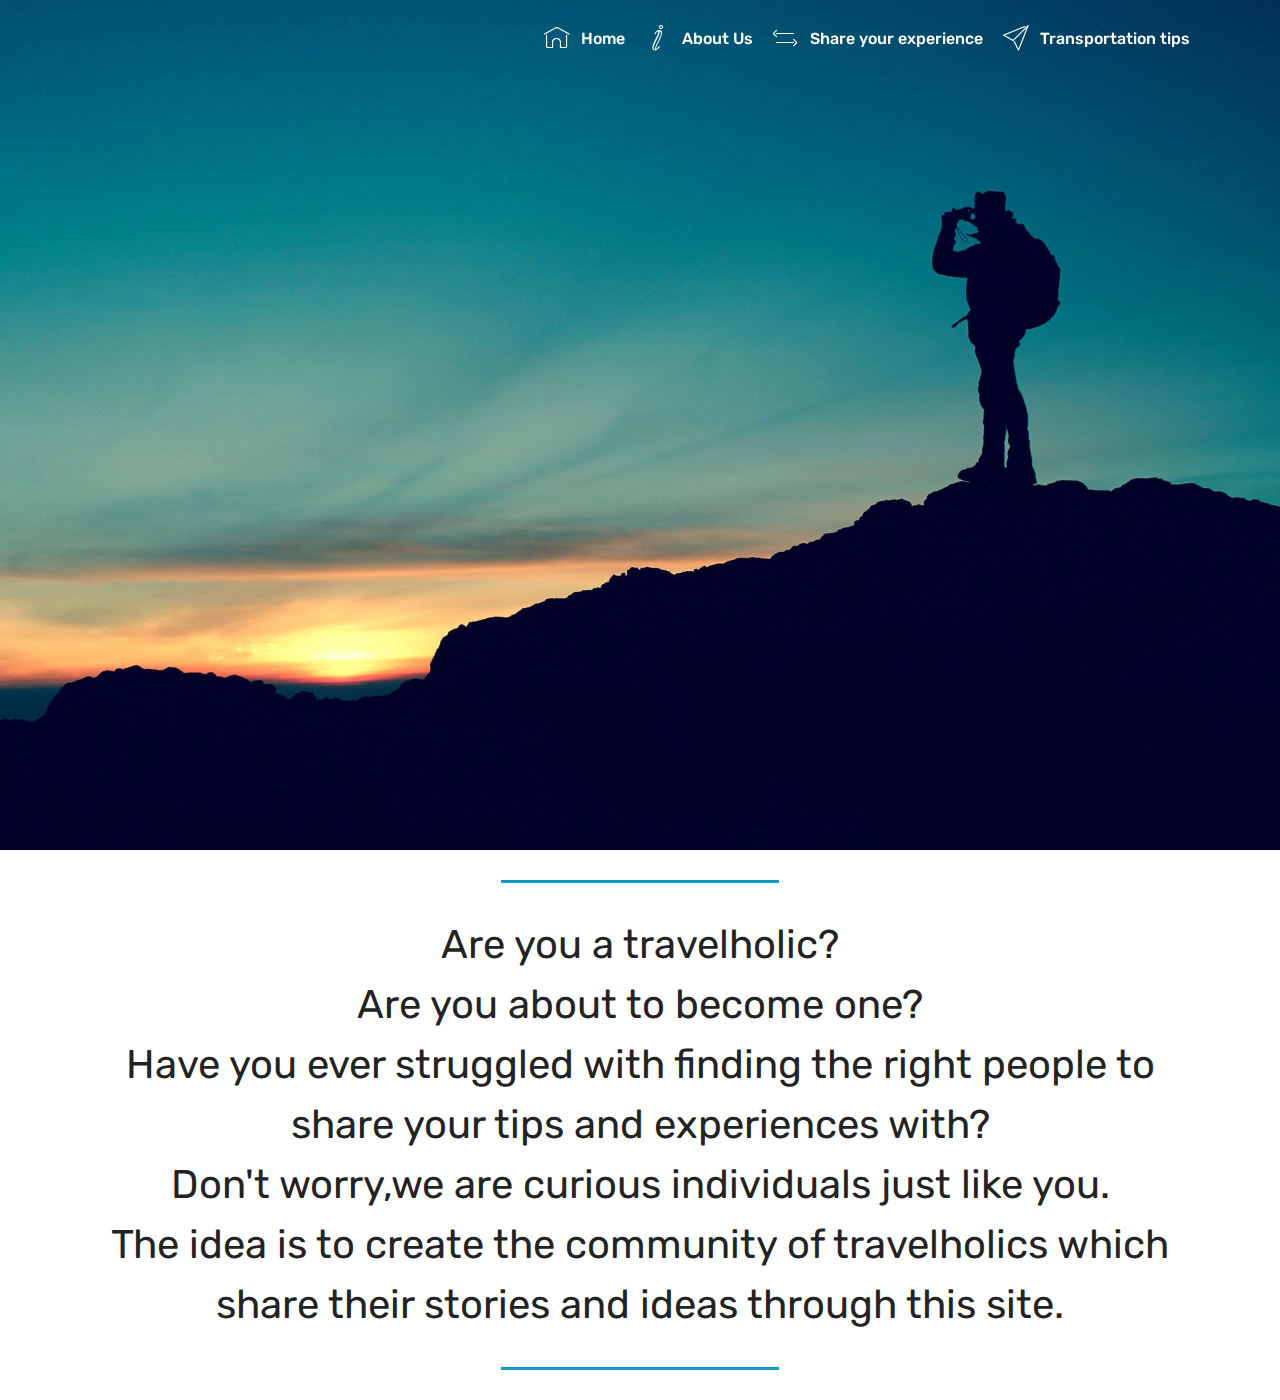
==== aboutus.html @ 63db56a8 "create github pages" ====
<!DOCTYPE html>
<html >
<head>
  <!-- Site made with Mobirise Website Builder v4.8.1, https://mobirise.com -->
  <meta charset="UTF-8">
  <meta http-equiv="X-UA-Compatible" content="IE=edge">
  <meta name="generator" content="Mobirise v4.8.1, mobirise.com">
  <meta name="viewport" content="width=device-width, initial-scale=1, minimum-scale=1">
  <link rel="shortcut icon" href="assets/images/logo2.png" type="image/x-icon">
  <meta name="description" content="About us.">
  <title>aboutus</title>
  <link rel="stylesheet" href="assets/web/assets/mobirise-icons/mobirise-icons.css">
  <link rel="stylesheet" href="assets/tether/tether.min.css">
  <link rel="stylesheet" href="assets/bootstrap/css/bootstrap.min.css">
  <link rel="stylesheet" href="assets/bootstrap/css/bootstrap-grid.min.css">
  <link rel="stylesheet" href="assets/bootstrap/css/bootstrap-reboot.min.css">
  <link rel="stylesheet" href="assets/dropdown/css/style.css">
  <link rel="stylesheet" href="assets/theme/css/style.css">
  <link rel="stylesheet" href="assets/mobirise/css/mbr-additional.css" type="text/css">
  
  
  
</head>
<body>
  <section class="menu cid-r2fe3nnBx7" once="menu" id="menu1-i">

    

    <nav class="navbar navbar-expand beta-menu navbar-dropdown align-items-center navbar-fixed-top navbar-toggleable-sm bg-color transparent">
        <button class="navbar-toggler navbar-toggler-right" type="button" data-toggle="collapse" data-target="#navbarSupportedContent" aria-controls="navbarSupportedContent" aria-expanded="false" aria-label="Toggle navigation">
            <div class="hamburger">
                <span></span>
                <span></span>
                <span></span>
                <span></span>
            </div>
        </button>
        <div class="menu-logo">
            <div class="navbar-brand">
                
                
            </div>
        </div>
        <div class="collapse navbar-collapse" id="navbarSupportedContent">
            <ul class="navbar-nav nav-dropdown nav-right navbar-nav-top-padding" data-app-modern-menu="true"><li class="nav-item">
                    <a class="nav-link link text-white display-4" href="index.html"><span class="mbri-home mbr-iconfont mbr-iconfont-btn"></span>Home</a>
                </li>
                <li class="nav-item">
                    <a class="nav-link link text-white display-4" href="aboutus.html"><span class="mbri-italic mbr-iconfont mbr-iconfont-btn"></span>
                        
                        About Us
                    </a>
                </li><li class="nav-item"><a class="nav-link link text-white display-4" href="shareyourexperience.html"><span class="mbri-left-right mbr-iconfont mbr-iconfont-btn"></span>Share your experience</a></li><li class="nav-item"><a class="nav-link link text-white display-4" href="transportation.html"><span class="mbri-paper-plane mbr-iconfont mbr-iconfont-btn"></span>Transportation tips</a></li></ul>
            
        </div>
    </nav>
</section>

<section class="engine"><a href="https://mobiri.se/e">make your own site for free</a></section><section class="cid-r2fdAncE7i" id="image2-g">

    

    <figure class="mbr-figure">
        <div class="image-block" style="width: 100%;">
            <img src="assets/images/mbr-2-1920x1280.jpg" alt="Mobirise" title="">
            
        </div>
    </figure>
</section>

<section class="mbr-section article content9 cid-r2fiTxv3PZ" id="content9-j">
    
     

    <div class="container">
        <div class="inner-container" style="width: 100%;">
            <hr class="line" style="width: 25%;">
            <div class="section-text align-center mbr-fonts-style display-5">Are you a travelholic? 
<div>Are you about to become one?
</div><div>Have you ever struggled with finding the right people to share your tips and experiences with?
</div><div>Don't worry,we are curious individuals just like you.
</div><div>The idea is to create the community of travelholics which share their stories and ideas through this site.</div></div>
            <hr class="line" style="width: 25%;">
        </div>
        </div>
</section>


  <script src="assets/web/assets/jquery/jquery.min.js"></script>
  <script src="assets/popper/popper.min.js"></script>
  <script src="assets/tether/tether.min.js"></script>
  <script src="assets/bootstrap/js/bootstrap.min.js"></script>
  <script src="assets/smoothscroll/smooth-scroll.js"></script>
  <script src="assets/dropdown/js/script.min.js"></script>
  <script src="assets/touchswipe/jquery.touch-swipe.min.js"></script>
  <script src="assets/theme/js/script.js"></script>
  
  
</body>
</html>
---- assets/web/assets/mobirise-icons/mobirise-icons.css ----
@font-face {
  font-family: 'MobiriseIcons';
  src:  url('mobirise-icons.eot?spat4u');
  src:  url('mobirise-icons.eot?spat4u#iefix') format('embedded-opentype'),
    url('mobirise-icons.ttf?spat4u') format('truetype'),
    url('mobirise-icons.woff?spat4u') format('woff'),
    url('mobirise-icons.svg?spat4u#MobiriseIcons') format('svg');
  font-weight: normal;
  font-style: normal;
}

[class^="mbri-"], [class*=" mbri-"] {
  /* use !important to prevent issues with browser extensions that change fonts */
  font-family: MobiriseIcons !important;
  speak: none;
  font-style: normal;
  font-weight: normal;
  font-variant: normal;
  text-transform: none;
  line-height: 1;

  /* Better Font Rendering =========== */
  -webkit-font-smoothing: antialiased;
  -moz-osx-font-smoothing: grayscale;
}

.mbri-add-submenu:before {
  content: "\e900";
}
.mbri-alert:before {
  content: "\e901";
}
.mbri-align-center:before {
  content: "\e902";
}
.mbri-align-justify:before {
  content: "\e903";
}
.mbri-align-left:before {
  content: "\e904";
}
.mbri-align-right:before {
  content: "\e905";
}
.mbri-android:before {
  content: "\e906";
}
.mbri-apple:before {
  content: "\e907";
}
.mbri-arrow-down:before {
  content: "\e908";
}
.mbri-arrow-next:before {
  content: "\e909";
}
.mbri-arrow-prev:before {
  content: "\e90a";
}
.mbri-arrow-up:before {
  content: "\e90b";
}
.mbri-bold:before {
  content: "\e90c";
}
.mbri-bookmark:before {
  content: "\e90d";
}
.mbri-bootstrap:before {
  content: "\e90e";
}
.mbri-briefcase:before {
  content: "\e90f";
}
.mbri-browse:before {
  content: "\e910";
}
.mbri-bulleted-list:before {
  content: "\e911";
}
.mbri-calendar:before {
  content: "\e912";
}
.mbri-camera:before {
  content: "\e913";
}
.mbri-cart-add:before {
  content: "\e914";
}
.mbri-cart-full:before {
  content: "\e915";
}
.mbri-cash:before {
  content: "\e916";
}
.mbri-change-style:before {
  content: "\e917";
}
.mbri-chat:before {
  content: "\e918";
}
.mbri-clock:before {
  content: "\e919";
}
.mbri-close:before {
  content: "\e91a";
}
.mbri-cloud:before {
  content: "\e91b";
}
.mbri-code:before {
  content: "\e91c";
}
.mbri-contact-form:before {
  content: "\e91d";
}
.mbri-credit-card:before {
  content: "\e91e";
}
.mbri-cursor-click:before {
  content: "\e91f";
}
.mbri-cust-feedback:before {
  content: "\e920";
}
.mbri-database:before {
  content: "\e921";
}
.mbri-delivery:before {
  content: "\e922";
}
.mbri-desktop:before {
  content: "\e923";
}
.mbri-devices:before {
  content: "\e924";
}
.mbri-down:before {
  content: "\e925";
}
.mbri-download:before {
  content: "\e989";
}
.mbri-drag-n-drop:before {
  content: "\e927";
}
.mbri-drag-n-drop2:before {
  content: "\e928";
}
.mbri-edit:before {
  content: "\e929";
}
.mbri-edit2:before {
  content: "\e92a";
}
.mbri-error:before {
  content: "\e92b";
}
.mbri-extension:before {
  content: "\e92c";
}
.mbri-features:before {
  content: "\e92d";
}
.mbri-file:before {
  content: "\e92e";
}
.mbri-flag:before {
  content: "\e92f";
}
.mbri-folder:before {
  content: "\e930";
}
.mbri-gift:before {
  content: "\e931";
}
.mbri-github:before {
  content: "\e932";
}
.mbri-globe:before {
  content: "\e933";
}
.mbri-globe-2:before {
  content: "\e934";
}
.mbri-growing-chart:before {
  content: "\e935";
}
.mbri-hearth:before {
  content: "\e936";
}
.mbri-help:before {
  content: "\e937";
}
.mbri-home:before {
  content: "\e938";
}
.mbri-hot-cup:before {
  content: "\e939";
}
.mbri-idea:before {
  content: "\e93a";
}
.mbri-image-gallery:before {
  content: "\e93b";
}
.mbri-image-slider:before {
  content: "\e93c";
}
.mbri-info:before {
  content: "\e93d";
}
.mbri-italic:before {
  content: "\e93e";
}
.mbri-key:before {
  content: "\e93f";
}
.mbri-laptop:before {
  content: "\e940";
}
.mbri-layers:before {
  content: "\e941";
}
.mbri-left-right:before {
  content: "\e942";
}
.mbri-left:before {
  content: "\e943";
}
.mbri-letter:before {
  content: "\e944";
}
.mbri-like:before {
  content: "\e945";
}
.mbri-link:before {
  content: "\e946";
}
.mbri-lock:before {
  content: "\e947";
}
.mbri-login:before {
  content: "\e948";
}
.mbri-logout:before {
  content: "\e949";
}
.mbri-magic-stick:before {
  content: "\e94a";
}
.mbri-map-pin:before {
  content: "\e94b";
}
.mbri-menu:before {
  content: "\e94c";
}
.mbri-mobile:before {
  content: "\e94d";
}
.mbri-mobile2:before {
  content: "\e94e";
}
.mbri-mobirise:before {
  content: "\e94f";
}
.mbri-more-horizontal:before {
  content: "\e950";
}
.mbri-more-vertical:before {
  content: "\e951";
}
.mbri-music:before {
  content: "\e952";
}
.mbri-new-file:before {
  content: "\e953";
}
.mbri-numbered-list:before {
  content: "\e954";
}
.mbri-opened-folder:before {
  content: "\e955";
}
.mbri-pages:before {
  content: "\e956";
}
.mbri-paper-plane:before {
  content: "\e957";
}
.mbri-paperclip:before {
  content: "\e958";
}
.mbri-photo:before {
  content: "\e959";
}
.mbri-photos:before {
  content: "\e95a";
}
.mbri-pin:before {
  content: "\e95b";
}
.mbri-play:before {
  content: "\e95c";
}
.mbri-plus:before {
  content: "\e95d";
}
.mbri-preview:before {
  content: "\e95e";
}
.mbri-print:before {
  content: "\e95f";
}
.mbri-protect:before {
  content: "\e960";
}
.mbri-question:before {
  content: "\e961";
}
.mbri-quote-left:before {
  content: "\e962";
}
.mbri-quote-right:before {
  content: "\e963";
}
.mbri-refresh:before {
  content: "\e964";
}
.mbri-responsive:before {
  content: "\e965";
}
.mbri-right:before {
  content: "\e966";
}
.mbri-rocket:before {
  content: "\e967";
}
.mbri-sad-face:before {
  content: "\e968";
}
.mbri-sale:before {
  content: "\e969";
}
.mbri-save:before {
  content: "\e96a";
}
.mbri-search:before {
  content: "\e96b";
}
.mbri-setting:before {
  content: "\e96c";
}
.mbri-setting2:before {
  content: "\e96d";
}
.mbri-setting3:before {
  content: "\e96e";
}
.mbri-share:before {
  content: "\e96f";
}
.mbri-shopping-bag:before {
  content: "\e970";
}
.mbri-shopping-basket:before {
  content: "\e971";
}
.mbri-shopping-cart:before {
  content: "\e972";
}
.mbri-sites:before {
  content: "\e973";
}
.mbri-smile-face:before {
  content: "\e974";
}
.mbri-speed:before {
  content: "\e975";
}
.mbri-star:before {
  content: "\e976";
}
.mbri-success:before {
  content: "\e977";
}
.mbri-sun:before {
  content: "\e978";
}
.mbri-sun2:before {
  content: "\e979";
}
.mbri-tablet:before {
  content: "\e97a";
}
.mbri-tablet-vertical:before {
  content: "\e97b";
}
.mbri-target:before {
  content: "\e97c";
}
.mbri-timer:before {
  content: "\e97d";
}
.mbri-to-ftp:before {
  content: "\e97e";
}
.mbri-to-local-drive:before {
  content: "\e97f";
}
.mbri-touch-swipe:before {
  content: "\e980";
}
.mbri-touch:before {
  content: "\e981";
}
.mbri-trash:before {
  content: "\e982";
}
.mbri-underline:before {
  content: "\e983";
}
.mbri-unlink:before {
  content: "\e984";
}
.mbri-unlock:before {
  content: "\e985";
}
.mbri-up-down:before {
  content: "\e986";
}
.mbri-up:before {
  content: "\e987";
}
.mbri-update:before {
  content: "\e988";
}
.mbri-upload:before {
 content: "\e926"; 
}
.mbri-user:before {
  content: "\e98a";
}
.mbri-user2:before {
  content: "\e98b";
}
.mbri-users:before {
  content: "\e98c";
}
.mbri-video:before {
  content: "\e98d";
}
.mbri-video-play:before {
  content: "\e98e";
}
.mbri-watch:before {
  content: "\e98f";
}
.mbri-website-theme:before {
  content: "\e990";
}
.mbri-wifi:before {
  content: "\e991";
}
.mbri-windows:before {
  content: "\e992";
}
.mbri-zoom-out:before {
  content: "\e993";
}
.mbri-redo:before {
  content: "\e994";
}
.mbri-undo:before {
  content: "\e995";
}
---- assets/dropdown/css/style.css ----
.navbar-dropdown {
  left: 0;
  padding: 0;
  position: absolute;
  right: 0;
  top: 0;
  transition: all 0.45s ease;
  z-index: 1030;
  background: #282828; }
  .navbar-dropdown .navbar-logo {
    margin-right: 0.8rem;
    transition: margin 0.3s ease-in-out;
    vertical-align: middle; }
    .navbar-dropdown .navbar-logo img {
      height: 3.125rem;
      transition: all 0.3s ease-in-out; }
    .navbar-dropdown .navbar-logo.mbr-iconfont {
      font-size: 3.125rem;
      line-height: 3.125rem; }
  .navbar-dropdown .navbar-caption {
    font-weight: 700;
    white-space: normal;
    vertical-align: -4px;
    line-height: 3.125rem !important; }
    .navbar-dropdown .navbar-caption, .navbar-dropdown .navbar-caption:hover {
      color: inherit;
      text-decoration: none; }
  .navbar-dropdown .mbr-iconfont + .navbar-caption {
    vertical-align: -1px; }
  .navbar-dropdown.navbar-fixed-top {
    position: fixed; }
  .navbar-dropdown .navbar-brand span {
    vertical-align: -4px; }
  .navbar-dropdown.bg-color.transparent {
    background: none; }
  .navbar-dropdown.navbar-short .navbar-brand {
    padding: 0.625rem 0; }
    .navbar-dropdown.navbar-short .navbar-brand span {
      vertical-align: -1px; }
  .navbar-dropdown.navbar-short .navbar-caption {
    line-height: 2.375rem !important;
    vertical-align: -2px; }
  .navbar-dropdown.navbar-short .navbar-logo {
    margin-right: 0.5rem; }
    .navbar-dropdown.navbar-short .navbar-logo img {
      height: 2.375rem; }
    .navbar-dropdown.navbar-short .navbar-logo.mbr-iconfont {
      font-size: 2.375rem;
      line-height: 2.375rem; }
  .navbar-dropdown.navbar-short .mbr-table-cell {
    height: 3.625rem; }
  .navbar-dropdown .navbar-close {
    left: 0.6875rem;
    position: fixed;
    top: 0.75rem;
    z-index: 1000; }
  .navbar-dropdown .hamburger-icon {
    content: "";
    display: inline-block;
    vertical-align: middle;
    width: 16px;
    -webkit-box-shadow: 0 -6px 0 1px #282828,0 0 0 1px #282828,0 6px 0 1px #282828;
    -moz-box-shadow: 0 -6px 0 1px #282828,0 0 0 1px #282828,0 6px 0 1px #282828;
    box-shadow: 0 -6px 0 1px #282828,0 0 0 1px #282828,0 6px 0 1px #282828; }

.dropdown-menu .dropdown-toggle[data-toggle="dropdown-submenu"]::after {
  border-bottom: 0.35em solid transparent;
  border-left: 0.35em solid;
  border-right: 0;
  border-top: 0.35em solid transparent;
  margin-left: 0.3rem; }

.dropdown-menu .dropdown-item:focus {
  outline: 0; }

.nav-dropdown {
  font-size: 0.75rem;
  font-weight: 500;
  height: auto !important; }
  .nav-dropdown .nav-btn {
    padding-left: 1rem; }
  .nav-dropdown .link {
    margin: .667em 1.667em;
    font-weight: 500;
    padding: 0;
    transition: color .2s ease-in-out; }
    .nav-dropdown .link.dropdown-toggle {
      margin-right: 2.583em; }
      .nav-dropdown .link.dropdown-toggle::after {
        margin-left: .25rem;
        border-top: 0.35em solid;
        border-right: 0.35em solid transparent;
        border-left: 0.35em solid transparent;
        border-bottom: 0; }
      .nav-dropdown .link.dropdown-toggle[aria-expanded="true"] {
        margin: 0;
        padding: 0.667em 3.263em  0.667em 1.667em; }
  .nav-dropdown .link::after,
  .nav-dropdown .dropdown-item::after {
    color: inherit; }
  .nav-dropdown .btn {
    font-size: 0.75rem;
    font-weight: 700;
    letter-spacing: 0;
    margin-bottom: 0;
    padding-left: 1.25rem;
    padding-right: 1.25rem; }
  .nav-dropdown .dropdown-menu {
    border-radius: 0;
    border: 0;
    left: 0;
    margin: 0;
    padding-bottom: 1.25rem;
    padding-top: 1.25rem;
    position: relative; }
  .nav-dropdown .dropdown-submenu {
    margin-left: 0.125rem;
    top: 0; }
  .nav-dropdown .dropdown-item {
    font-weight: 500;
    line-height: 2;
    padding: 0.3846em 4.615em 0.3846em 1.5385em;
    position: relative;
    transition: color .2s ease-in-out, background-color .2s ease-in-out; }
    .nav-dropdown .dropdown-item::after {
      margin-top: -0.3077em;
      position: absolute;
      right: 1.1538em;
      top: 50%; }
    .nav-dropdown .dropdown-item:focus, .nav-dropdown .dropdown-item:hover {
      background: none; }

@media (max-width: 767px) {
  .nav-dropdown.navbar-toggleable-sm {
    bottom: 0;
    display: none;
    left: 0;
    overflow-x: hidden;
    position: fixed;
    top: 0;
    transform: translateX(-100%);
    -ms-transform: translateX(-100%);
    -webkit-transform: translateX(-100%);
    width: 18.75rem;
    z-index: 999; } }
.nav-dropdown.navbar-toggleable-xl {
  bottom: 0;
  display: none;
  left: 0;
  overflow-x: hidden;
  position: fixed;
  top: 0;
  transform: translateX(-100%);
  -ms-transform: translateX(-100%);
  -webkit-transform: translateX(-100%);
  width: 18.75rem;
  z-index: 999; }

.nav-dropdown-sm {
  display: block !important;
  overflow-x: hidden;
  overflow: auto;
  padding-top: 3.875rem; }
  .nav-dropdown-sm::after {
    content: "";
    display: block;
    height: 3rem;
    width: 100%; }
  .nav-dropdown-sm.collapse.in ~ .navbar-close {
    display: block !important; }
  .nav-dropdown-sm.collapsing, .nav-dropdown-sm.collapse.in {
    transform: translateX(0);
    -ms-transform: translateX(0);
    -webkit-transform: translateX(0);
    transition: all 0.25s ease-out;
    -webkit-transition: all 0.25s ease-out;
    background: #282828; }
  .nav-dropdown-sm.collapsing[aria-expanded="false"] {
    transform: translateX(-100%);
    -ms-transform: translateX(-100%);
    -webkit-transform: translateX(-100%); }
  .nav-dropdown-sm .nav-item {
    display: block;
    margin-left: 0 !important;
    padding-left: 0; }
  .nav-dropdown-sm .link,
  .nav-dropdown-sm .dropdown-item {
    border-top: 1px dotted rgba(255, 255, 255, 0.1);
    font-size: 0.8125rem;
    line-height: 1.6;
    margin: 0 !important;
    padding: 0.875rem 2.4rem 0.875rem 1.5625rem !important;
    position: relative;
    white-space: normal; }
    .nav-dropdown-sm .link:focus, .nav-dropdown-sm .link:hover,
    .nav-dropdown-sm .dropdown-item:focus,
    .nav-dropdown-sm .dropdown-item:hover {
      background: rgba(0, 0, 0, 0.2) !important;
      color: #c0a375; }
  .nav-dropdown-sm .nav-btn {
    position: relative;
    padding: 1.5625rem 1.5625rem 0 1.5625rem; }
    .nav-dropdown-sm .nav-btn::before {
      border-top: 1px dotted rgba(255, 255, 255, 0.1);
      content: "";
      left: 0;
      position: absolute;
      top: 0;
      width: 100%; }
    .nav-dropdown-sm .nav-btn + .nav-btn {
      padding-top: 0.625rem; }
      .nav-dropdown-sm .nav-btn + .nav-btn::before {
        display: none; }
  .nav-dropdown-sm .btn {
    padding: 0.625rem 0; }
  .nav-dropdown-sm .dropdown-toggle[data-toggle="dropdown-submenu"]::after {
    margin-left: .25rem;
    border-top: 0.35em solid;
    border-right: 0.35em solid transparent;
    border-left: 0.35em solid transparent;
    border-bottom: 0; }
  .nav-dropdown-sm .dropdown-toggle[data-toggle="dropdown-submenu"][aria-expanded="true"]::after {
    border-top: 0;
    border-right: 0.35em solid transparent;
    border-left: 0.35em solid transparent;
    border-bottom: 0.35em solid; }
  .nav-dropdown-sm .dropdown-menu {
    margin: 0;
    padding: 0;
    position: relative;
    top: 0;
    left: 0;
    width: 100%;
    border: 0;
    float: none;
    border-radius: 0;
    background: none; }
  .nav-dropdown-sm .dropdown-submenu {
    left: 100%;
    margin-left: 0.125rem;
    margin-top: -1.25rem;
    top: 0; }

.navbar-toggleable-sm .nav-dropdown .dropdown-menu {
  position: absolute; }

.navbar-toggleable-sm .nav-dropdown .dropdown-submenu {
  left: 100%;
  margin-left: 0.125rem;
  margin-top: -1.25rem;
  top: 0; }

.navbar-toggleable-sm.opened .nav-dropdown .dropdown-menu {
  position: relative; }

.navbar-toggleable-sm.opened .nav-dropdown .dropdown-submenu {
  left: 0;
  margin-left: 00rem;
  margin-top: 0rem;
  top: 0; }

.is-builder .nav-dropdown.collapsing {
  transition: none !important; }

/*# sourceMappingURL=style.css.map */
---- assets/theme/css/style.css ----
/*!
 * Mobirise v4 theme (https://mobirise.com/)
 * Copyright 2017 Mobirise
 */
section {
  background-color: #eeeeee; }

section,
.container,
.container-fluid {
  position: relative;
  word-wrap: break-word; }

a.mbr-iconfont:hover {
  text-decoration: none; }

.article .lead p, .article .lead ul, .article .lead ol, .article .lead pre, .article .lead blockquote {
  margin-bottom: 0; }

a {
  font-style: normal;
  font-weight: 400;
  cursor: pointer; }
  a, a:hover {
    text-decoration: none; }

figure {
  margin-bottom: 0; }

body {
  color: #232323; }

h1, h2, h3, h4, h5, h6,
.h1, .h2, .h3, .h4, .h5, .h6,
.display-1, .display-2, .display-3, .display-4 {
  line-height: 1;
  word-break: break-word;
  word-wrap: break-word; }

b, strong {
  font-weight: bold; }

blockquote {
  padding: 10px 0 10px 20px;
  position: relative;
  border-left: 2px solid;
  border-color: #ff3366; }

input:-webkit-autofill, input:-webkit-autofill:hover, input:-webkit-autofill:focus, input:-webkit-autofill:active {
  transition-delay: 9999s;
  transition-property: background-color, color; }

textarea[type="hidden"] {
  display: none; }

body {
  position: relative; }

section {
  background-position: 50% 50%;
  background-repeat: no-repeat;
  background-size: cover; }
  section .mbr-background-video,
  section .mbr-background-video-preview {
    position: absolute;
    bottom: 0;
    left: 0;
    right: 0;
    top: 0; }

.hidden {
  visibility: hidden; }

.mbr-z-index20 {
  z-index: 20; }

/*! Base colors */
.mbr-white {
  color: #ffffff; }

.mbr-black {
  color: #000000; }

.mbr-bg-white {
  background-color: #ffffff; }

.mbr-bg-black {
  background-color: #000000; }

/*! Text-aligns */
.align-left {
  text-align: left; }

.align-center {
  text-align: center; }

.align-right {
  text-align: right; }

@media (max-width: 767px) {
  .align-left, .align-center, .align-right, .mbr-section-btn, .mbr-section-title {
    text-align: center; } }
/*! Font-weight  */
.mbr-light {
  font-weight: 300; }

.mbr-regular {
  font-weight: 400; }

.mbr-semibold {
  font-weight: 500; }

.mbr-bold {
  font-weight: 700; }

/*! Media  */
.media-size-item {
  -webkit-flex: 1 1 auto;
  -moz-flex: 1 1 auto;
  -ms-flex: 1 1 auto;
  -o-flex: 1 1 auto;
  flex: 1 1 auto; }

.media-content {
  -webkit-flex-basis: 100%;
  flex-basis: 100%; }

.media-container-row {
  display: -ms-flexbox;
  display: -webkit-flex;
  display: flex;
  -webkit-flex-direction: row;
  -ms-flex-direction: row;
  flex-direction: row;
  -webkit-flex-wrap: wrap;
  -ms-flex-wrap: wrap;
  flex-wrap: wrap;
  -webkit-justify-content: center;
  -ms-flex-pack: center;
  justify-content: center;
  -webkit-align-content: center;
  -ms-flex-line-pack: center;
  align-content: center;
  -webkit-align-items: start;
  -ms-flex-align: start;
  align-items: start; }
  .media-container-row .media-size-item {
    width: 400px; }

.media-container-column {
  display: -ms-flexbox;
  display: -webkit-flex;
  display: flex;
  -webkit-flex-direction: column;
  -ms-flex-direction: column;
  flex-direction: column;
  -webkit-flex-wrap: wrap;
  -ms-flex-wrap: wrap;
  flex-wrap: wrap;
  -webkit-justify-content: center;
  -ms-flex-pack: center;
  justify-content: center;
  -webkit-align-content: center;
  -ms-flex-line-pack: center;
  align-content: center;
  -webkit-align-items: stretch;
  -ms-flex-align: stretch;
  align-items: stretch; }
  .media-container-column > * {
    width: 100%; }

@media (min-width: 992px) {
  .media-container-row {
    -webkit-flex-wrap: nowrap;
    -ms-flex-wrap: nowrap;
    flex-wrap: nowrap; } }
figure {
  overflow: hidden; }

figure[mbr-media-size] {
  transition: width 0.1s; }

.mbr-figure img, .mbr-figure iframe {
  display: block;
  width: 100%; }

.card {
  background-color: transparent;
  border: none; }

.card-img {
  text-align: center;
  flex-shrink: 0; }

.media {
  max-width: 100%;
  margin: 0 auto; }

.mbr-figure {
  -ms-flex-item-align: center;
  -ms-grid-row-align: center;
  -webkit-align-self: center;
  align-self: center; }

.media-container > div {
  max-width: 100%; }

.mbr-figure img, .card-img img {
  width: 100%; }

@media (max-width: 991px) {
  .media-size-item {
    width: auto !important; }

  .media {
    width: auto; }

  .mbr-figure {
    width: 100% !important; } }
/*! Buttons */
.mbr-section-btn {
  margin-left: -.25rem;
  margin-right: -.25rem;
  font-size: 0; }

nav .mbr-section-btn {
  margin-left: 0rem;
  margin-right: 0rem; }

/*! Btn icon margin */
.btn .mbr-iconfont, .btn.btn-sm .mbr-iconfont {
  cursor: pointer;
  margin-right: 0.5rem; }

.btn.btn-md .mbr-iconfont, .btn.btn-md .mbr-iconfont {
  margin-right: 0.8rem; }

.mbr-regular {
  font-weight: 400; }

.mbr-semibold {
  font-weight: 500; }

.mbr-bold {
  font-weight: 700; }

[type="submit"] {
  -webkit-appearance: none; }

/*! Full-screen */
.mbr-fullscreen .mbr-overlay {
  min-height: 100vh; }

.mbr-fullscreen {
  display: flex;
  display: -webkit-flex;
  display: -moz-flex;
  display: -ms-flex;
  display: -o-flex;
  align-items: center;
  -webkit-align-items: center;
  min-height: 100vh;
  padding-top: 3rem;
  padding-bottom: 3rem; }

/*! Map */
.map {
  height: 25rem;
  position: relative; }
  .map iframe {
    width: 100%;
    height: 100%; }

/* Form */
.form-asterisk {
  font-family: initial;
  position: absolute;
  top: -2px;
  font-weight: normal; }

/*! Scroll to top arrow */
.mbr-arrow-up {
  bottom: 25px;
  right: 90px;
  position: fixed;
  text-align: right;
  z-index: 5000;
  color: #ffffff;
  font-size: 32px;
  transform: rotate(180deg);
  -webkit-transform: rotate(180deg); }

.mbr-arrow-up a {
  background: rgba(0, 0, 0, 0.2);
  border-radius: 3px;
  color: #fff;
  display: inline-block;
  height: 60px;
  width: 60px;
  outline-style: none !important;
  position: relative;
  text-decoration: none;
  transition: all .3s ease-in-out;
  cursor: pointer;
  text-align: center; }
  .mbr-arrow-up a:hover {
    background-color: rgba(0, 0, 0, 0.4); }
  .mbr-arrow-up a i {
    line-height: 60px; }

.mbr-arrow-up-icon {
  display: block;
  color: #fff; }

.mbr-arrow-up-icon::before {
  content: "\203a";
  display: inline-block;
  font-family: serif;
  font-size: 32px;
  line-height: 1;
  font-style: normal;
  position: relative;
  top: 6px;
  left: -4px;
  -webkit-transform: rotate(-90deg);
  transform: rotate(-90deg); }

/*! Arrow Down */
.mbr-arrow {
  position: absolute;
  bottom: 45px;
  left: 50%;
  width: 60px;
  height: 60px;
  cursor: pointer;
  background-color: rgba(80, 80, 80, 0.5);
  border-radius: 50%;
  -webkit-transform: translateX(-50%);
  transform: translateX(-50%); }
  .mbr-arrow > a {
    display: inline-block;
    text-decoration: none;
    outline-style: none;
    -webkit-animation: arrowdown 1.7s ease-in-out infinite;
    animation: arrowdown 1.7s ease-in-out infinite; }
    .mbr-arrow > a > i {
      position: absolute;
      top: -2px;
      left: 15px;
      font-size: 2rem; }

@keyframes arrowdown {
  0% {
    transform: translateY(0px);
    -webkit-transform: translateY(0px); }
  50% {
    transform: translateY(-5px);
    -webkit-transform: translateY(-5px); }
  100% {
    transform: translateY(0px);
    -webkit-transform: translateY(0px); } }
@-webkit-keyframes arrowdown {
  0% {
    transform: translateY(0px);
    -webkit-transform: translateY(0px); }
  50% {
    transform: translateY(-5px);
    -webkit-transform: translateY(-5px); }
  100% {
    transform: translateY(0px);
    -webkit-transform: translateY(0px); } }
@media (max-width: 500px) {
  .mbr-arrow-up {
    left: 50%;
    right: auto;
    transform: translateX(-50%) rotate(180deg);
    -webkit-transform: translateX(-50%) rotate(180deg); } }
/*Gradients animation*/
@keyframes gradient-animation {
  from {
    background-position: 0% 100%;
    animation-timing-function: ease-in-out; }
  to {
    background-position: 100% 0%;
    animation-timing-function: ease-in-out; } }
@-webkit-keyframes gradient-animation {
  from {
    background-position: 0% 100%;
    animation-timing-function: ease-in-out; }
  to {
    background-position: 100% 0%;
    animation-timing-function: ease-in-out; } }
.bg-gradient {
  background-size: 200% 200%;
  animation: gradient-animation 5s infinite alternate;
  -webkit-animation: gradient-animation 5s infinite alternate; }

.menu .navbar-brand {
  display: -webkit-flex; }
  .menu .navbar-brand span {
    display: flex;
    display: -webkit-flex; }
  .menu .navbar-brand .navbar-caption-wrap {
    display: -webkit-flex; }
  .menu .navbar-brand .navbar-logo img {
    display: -webkit-flex; }
@media (min-width: 768px) and (max-width: 991px) {
  .menu .navbar-toggleable-sm .navbar-nav {
    display: -webkit-box;
    display: -webkit-flex;
    display: -ms-flexbox; } }
@media (min-width: 992px) {
  .menu .navbar-nav.nav-dropdown {
    display: -webkit-flex; }
  .menu .navbar-toggleable-sm .navbar-collapse {
    display: -webkit-flex !important; } }

/*# sourceMappingURL=style.css.map */
.engine {
	position: absolute;
	text-indent: -2400px;
	text-align: center;
	padding: 0;
	top: 0;
	left: -2400px;
}
---- assets/mobirise/css/mbr-additional.css ----
@import url(https://fonts.googleapis.com/css?family=Marck+Script:400);
@import url(https://fonts.googleapis.com/css?family=Karla:400,400i,700,700i);
@import url(https://fonts.googleapis.com/css?family=Rubik:300,300i,400,400i,500,500i,700,700i,900,900i);
@import url(https://fonts.googleapis.com/css?family=Source+Sans+Pro:200,200i,300,300i,400,400i,600,600i,700,700i,900,900i);





body {
  font-style: normal;
  line-height: 1.5;
}
.mbr-section-title {
  font-style: normal;
  line-height: 1.2;
}
.mbr-section-subtitle {
  line-height: 1.3;
}
.mbr-text {
  font-style: normal;
  line-height: 1.6;
}
.display-1 {
  font-family: 'Marck Script', handwriting;
  font-size: 6rem;
}
.display-1 > .mbr-iconfont {
  font-size: 9.6rem;
}
.display-2 {
  font-family: 'Karla', sans-serif;
  font-size: 3rem;
}
.display-2 > .mbr-iconfont {
  font-size: 4.8rem;
}
.display-4 {
  font-family: 'Rubik', sans-serif;
  font-size: 1rem;
}
.display-4 > .mbr-iconfont {
  font-size: 1.6rem;
}
.display-5 {
  font-family: 'Rubik', sans-serif;
  font-size: 2.5rem;
}
.display-5 > .mbr-iconfont {
  font-size: 4rem;
}
.display-7 {
  font-family: 'Source Sans Pro', sans-serif;
  font-size: 1.6rem;
}
.display-7 > .mbr-iconfont {
  font-size: 2.56rem;
}
/* ---- Fluid typography for mobile devices ---- */
/* 1.4 - font scale ratio ( bootstrap == 1.42857 ) */
/* 100vw - current viewport width */
/* (48 - 20)  48 == 48rem == 768px, 20 == 20rem == 320px(minimal supported viewport) */
/* 0.65 - min scale variable, may vary */
@media (max-width: 768px) {
  .display-1 {
    font-size: 4.8rem;
    font-size: calc( 2.75rem + (6 - 2.75) * ((100vw - 20rem) / (48 - 20)));
    line-height: calc( 1.4 * (2.75rem + (6 - 2.75) * ((100vw - 20rem) / (48 - 20))));
  }
  .display-2 {
    font-size: 2.4rem;
    font-size: calc( 1.7rem + (3 - 1.7) * ((100vw - 20rem) / (48 - 20)));
    line-height: calc( 1.4 * (1.7rem + (3 - 1.7) * ((100vw - 20rem) / (48 - 20))));
  }
  .display-4 {
    font-size: 0.8rem;
    font-size: calc( 1rem + (1 - 1) * ((100vw - 20rem) / (48 - 20)));
    line-height: calc( 1.4 * (1rem + (1 - 1) * ((100vw - 20rem) / (48 - 20))));
  }
  .display-5 {
    font-size: 2rem;
    font-size: calc( 1.525rem + (2.5 - 1.525) * ((100vw - 20rem) / (48 - 20)));
    line-height: calc( 1.4 * (1.525rem + (2.5 - 1.525) * ((100vw - 20rem) / (48 - 20))));
  }
}
/* Buttons */
.btn {
  font-weight: 500;
  border-width: 2px;
  font-style: normal;
  letter-spacing: 1px;
  margin: .4rem .8rem;
  white-space: normal;
  -webkit-transition: all 0.3s ease-in-out;
  -moz-transition: all 0.3s ease-in-out;
  transition: all 0.3s ease-in-out;
  padding: 1rem 3rem;
  border-radius: 3px;
  display: inline-flex;
  align-items: center;
  justify-content: center;
  word-break: break-word;
}
.btn-sm {
  font-weight: 500;
  letter-spacing: 1px;
  -webkit-transition: all 0.3s ease-in-out;
  -moz-transition: all 0.3s ease-in-out;
  transition: all 0.3s ease-in-out;
  padding: 0.6rem 1.5rem;
  border-radius: 3px;
}
.btn-md {
  font-weight: 500;
  letter-spacing: 1px;
  margin: .4rem .8rem !important;
  -webkit-transition: all 0.3s ease-in-out;
  -moz-transition: all 0.3s ease-in-out;
  transition: all 0.3s ease-in-out;
  padding: 1rem 3rem;
  border-radius: 3px;
}
.btn-lg {
  font-weight: 500;
  letter-spacing: 1px;
  margin: .4rem .8rem !important;
  -webkit-transition: all 0.3s ease-in-out;
  -moz-transition: all 0.3s ease-in-out;
  transition: all 0.3s ease-in-out;
  padding: 1.2rem 3.2rem;
  border-radius: 3px;
}
.bg-primary {
  background-color: #149dcc !important;
}
.bg-success {
  background-color: #f7ed4a !important;
}
.bg-info {
  background-color: #82786e !important;
}
.bg-warning {
  background-color: #879a9f !important;
}
.bg-danger {
  background-color: #b1a374 !important;
}
.btn-primary,
.btn-primary:active {
  background-color: #149dcc !important;
  border-color: #149dcc !important;
  color: #ffffff !important;
}
.btn-primary:hover,
.btn-primary:focus,
.btn-primary.focus,
.btn-primary.active {
  color: #ffffff !important;
  background-color: #0d6786 !important;
  border-color: #0d6786 !important;
}
.btn-primary.disabled,
.btn-primary:disabled {
  color: #ffffff !important;
  background-color: #0d6786 !important;
  border-color: #0d6786 !important;
}
.btn-secondary,
.btn-secondary:active {
  background-color: #ff3366 !important;
  border-color: #ff3366 !important;
  color: #ffffff !important;
}
.btn-secondary:hover,
.btn-secondary:focus,
.btn-secondary.focus,
.btn-secondary.active {
  color: #ffffff !important;
  background-color: #e50039 !important;
  border-color: #e50039 !important;
}
.btn-secondary.disabled,
.btn-secondary:disabled {
  color: #ffffff !important;
  background-color: #e50039 !important;
  border-color: #e50039 !important;
}
.btn-info,
.btn-info:active {
  background-color: #82786e !important;
  border-color: #82786e !important;
  color: #ffffff !important;
}
.btn-info:hover,
.btn-info:focus,
.btn-info.focus,
.btn-info.active {
  color: #ffffff !important;
  background-color: #59524b !important;
  border-color: #59524b !important;
}
.btn-info.disabled,
.btn-info:disabled {
  color: #ffffff !important;
  background-color: #59524b !important;
  border-color: #59524b !important;
}
.btn-success,
.btn-success:active {
  background-color: #f7ed4a !important;
  border-color: #f7ed4a !important;
  color: #3f3c03 !important;
}
.btn-success:hover,
.btn-success:focus,
.btn-success.focus,
.btn-success.active {
  color: #3f3c03 !important;
  background-color: #eadd0a !important;
  border-color: #eadd0a !important;
}
.btn-success.disabled,
.btn-success:disabled {
  color: #3f3c03 !important;
  background-color: #eadd0a !important;
  border-color: #eadd0a !important;
}
.btn-warning,
.btn-warning:active {
  background-color: #879a9f !important;
  border-color: #879a9f !important;
  color: #ffffff !important;
}
.btn-warning:hover,
.btn-warning:focus,
.btn-warning.focus,
.btn-warning.active {
  color: #ffffff !important;
  background-color: #617479 !important;
  border-color: #617479 !important;
}
.btn-warning.disabled,
.btn-warning:disabled {
  color: #ffffff !important;
  background-color: #617479 !important;
  border-color: #617479 !important;
}
.btn-danger,
.btn-danger:active {
  background-color: #b1a374 !important;
  border-color: #b1a374 !important;
  color: #ffffff !important;
}
.btn-danger:hover,
.btn-danger:focus,
.btn-danger.focus,
.btn-danger.active {
  color: #ffffff !important;
  background-color: #8b7d4e !important;
  border-color: #8b7d4e !important;
}
.btn-danger.disabled,
.btn-danger:disabled {
  color: #ffffff !important;
  background-color: #8b7d4e !important;
  border-color: #8b7d4e !important;
}
.btn-white {
  color: #333333 !important;
}
.btn-white,
.btn-white:active {
  background-color: #ffffff !important;
  border-color: #ffffff !important;
  color: #808080 !important;
}
.btn-white:hover,
.btn-white:focus,
.btn-white.focus,
.btn-white.active {
  color: #808080 !important;
  background-color: #d9d9d9 !important;
  border-color: #d9d9d9 !important;
}
.btn-white.disabled,
.btn-white:disabled {
  color: #808080 !important;
  background-color: #d9d9d9 !important;
  border-color: #d9d9d9 !important;
}
.btn-black,
.btn-black:active {
  background-color: #333333 !important;
  border-color: #333333 !important;
  color: #ffffff !important;
}
.btn-black:hover,
.btn-black:focus,
.btn-black.focus,
.btn-black.active {
  color: #ffffff !important;
  background-color: #0d0d0d !important;
  border-color: #0d0d0d !important;
}
.btn-black.disabled,
.btn-black:disabled {
  color: #ffffff !important;
  background-color: #0d0d0d !important;
  border-color: #0d0d0d !important;
}
.btn-primary-outline,
.btn-primary-outline:active {
  background: none;
  border-color: #0b566f;
  color: #0b566f;
}
.btn-primary-outline:hover,
.btn-primary-outline:focus,
.btn-primary-outline.focus,
.btn-primary-outline.active {
  color: #ffffff;
  background-color: #149dcc;
  border-color: #149dcc;
}
.btn-primary-outline.disabled,
.btn-primary-outline:disabled {
  color: #ffffff !important;
  background-color: #149dcc !important;
  border-color: #149dcc !important;
}
.btn-secondary-outline,
.btn-secondary-outline:active {
  background: none;
  border-color: #cc0033;
  color: #cc0033;
}
.btn-secondary-outline:hover,
.btn-secondary-outline:focus,
.btn-secondary-outline.focus,
.btn-secondary-outline.active {
  color: #ffffff;
  background-color: #ff3366;
  border-color: #ff3366;
}
.btn-secondary-outline.disabled,
.btn-secondary-outline:disabled {
  color: #ffffff !important;
  background-color: #ff3366 !important;
  border-color: #ff3366 !important;
}
.btn-info-outline,
.btn-info-outline:active {
  background: none;
  border-color: #4b453f;
  color: #4b453f;
}
.btn-info-outline:hover,
.btn-info-outline:focus,
.btn-info-outline.focus,
.btn-info-outline.active {
  color: #ffffff;
  background-color: #82786e;
  border-color: #82786e;
}
.btn-info-outline.disabled,
.btn-info-outline:disabled {
  color: #ffffff !important;
  background-color: #82786e !important;
  border-color: #82786e !important;
}
.btn-success-outline,
.btn-success-outline:active {
  background: none;
  border-color: #d2c609;
  color: #d2c609;
}
.btn-success-outline:hover,
.btn-success-outline:focus,
.btn-success-outline.focus,
.btn-success-outline.active {
  color: #3f3c03;
  background-color: #f7ed4a;
  border-color: #f7ed4a;
}
.btn-success-outline.disabled,
.btn-success-outline:disabled {
  color: #3f3c03 !important;
  background-color: #f7ed4a !important;
  border-color: #f7ed4a !important;
}
.btn-warning-outline,
.btn-warning-outline:active {
  background: none;
  border-color: #55666b;
  color: #55666b;
}
.btn-warning-outline:hover,
.btn-warning-outline:focus,
.btn-warning-outline.focus,
.btn-warning-outline.active {
  color: #ffffff;
  background-color: #879a9f;
  border-color: #879a9f;
}
.btn-warning-outline.disabled,
.btn-warning-outline:disabled {
  color: #ffffff !important;
  background-color: #879a9f !important;
  border-color: #879a9f !important;
}
.btn-danger-outline,
.btn-danger-outline:active {
  background: none;
  border-color: #7a6e45;
  color: #7a6e45;
}
.btn-danger-outline:hover,
.btn-danger-outline:focus,
.btn-danger-outline.focus,
.btn-danger-outline.active {
  color: #ffffff;
  background-color: #b1a374;
  border-color: #b1a374;
}
.btn-danger-outline.disabled,
.btn-danger-outline:disabled {
  color: #ffffff !important;
  background-color: #b1a374 !important;
  border-color: #b1a374 !important;
}
.btn-black-outline,
.btn-black-outline:active {
  background: none;
  border-color: #000000;
  color: #000000;
}
.btn-black-outline:hover,
.btn-black-outline:focus,
.btn-black-outline.focus,
.btn-black-outline.active {
  color: #ffffff;
  background-color: #333333;
  border-color: #333333;
}
.btn-black-outline.disabled,
.btn-black-outline:disabled {
  color: #ffffff !important;
  background-color: #333333 !important;
  border-color: #333333 !important;
}
.btn-white-outline,
.btn-white-outline:active,
.btn-white-outline.active {
  background: none;
  border-color: #ffffff;
  color: #ffffff;
}
.btn-white-outline:hover,
.btn-white-outline:focus,
.btn-white-outline.focus {
  color: #333333;
  background-color: #ffffff;
  border-color: #ffffff;
}
.text-primary {
  color: #149dcc !important;
}
.text-secondary {
  color: #ff3366 !important;
}
.text-success {
  color: #f7ed4a !important;
}
.text-info {
  color: #82786e !important;
}
.text-warning {
  color: #879a9f !important;
}
.text-danger {
  color: #b1a374 !important;
}
.text-white {
  color: #ffffff !important;
}
.text-black {
  color: #000000 !important;
}
a.text-primary:hover,
a.text-primary:focus {
  color: #0b566f !important;
}
a.text-secondary:hover,
a.text-secondary:focus {
  color: #cc0033 !important;
}
a.text-success:hover,
a.text-success:focus {
  color: #d2c609 !important;
}
a.text-info:hover,
a.text-info:focus {
  color: #4b453f !important;
}
a.text-warning:hover,
a.text-warning:focus {
  color: #55666b !important;
}
a.text-danger:hover,
a.text-danger:focus {
  color: #7a6e45 !important;
}
a.text-white:hover,
a.text-white:focus {
  color: #b3b3b3 !important;
}
a.text-black:hover,
a.text-black:focus {
  color: #4d4d4d !important;
}
.alert-success {
  background-color: #70c770;
}
.alert-info {
  background-color: #82786e;
}
.alert-warning {
  background-color: #879a9f;
}
.alert-danger {
  background-color: #b1a374;
}
.mbr-section-btn a.btn:not(.btn-form):hover,
.mbr-section-btn a.btn:not(.btn-form):focus {
  box-shadow: none !important;
}
.mbr-gallery-filter li.active .btn {
  background-color: #149dcc;
  border-color: #149dcc;
  color: #ffffff;
}
.mbr-gallery-filter li.active .btn:focus {
  box-shadow: none;
}
.btn-form {
  border-radius: 0;
}
.btn-form:hover {
  cursor: pointer;
}
a,
a:hover {
  color: #149dcc;
}
.mbr-plan-header.bg-primary .mbr-plan-subtitle,
.mbr-plan-header.bg-primary .mbr-plan-price-desc {
  color: #b4e6f8;
}
.mbr-plan-header.bg-success .mbr-plan-subtitle,
.mbr-plan-header.bg-success .mbr-plan-price-desc {
  color: #ffffff;
}
.mbr-plan-header.bg-info .mbr-plan-subtitle,
.mbr-plan-header.bg-info .mbr-plan-price-desc {
  color: #beb8b2;
}
.mbr-plan-header.bg-warning .mbr-plan-subtitle,
.mbr-plan-header.bg-warning .mbr-plan-price-desc {
  color: #ced6d8;
}
.mbr-plan-header.bg-danger .mbr-plan-subtitle,
.mbr-plan-header.bg-danger .mbr-plan-price-desc {
  color: #dfd9c6;
}
/* Scroll to top button*/
.scrollToTop_wraper {
  display: none;
}
#scrollToTop a i:before {
  content: '';
  position: absolute;
  height: 40%;
  top: 25%;
  background: #fff;
  width: 2px;
  left: calc(50% - 1px);
}
#scrollToTop a i:after {
  content: '';
  position: absolute;
  display: block;
  border-top: 2px solid #fff;
  border-right: 2px solid #fff;
  width: 40%;
  height: 40%;
  left: 30%;
  bottom: 30%;
  transform: rotate(135deg);
}
/* Others*/
.note-check a[data-value=Rubik] {
  font-style: normal;
}
.mbr-arrow a {
  color: #ffffff;
}
@media (max-width: 767px) {
  .mbr-arrow {
    display: none;
  }
}
.form-control-label {
  position: relative;
  cursor: pointer;
  margin-bottom: .357em;
  padding: 0;
}
.alert {
  color: #ffffff;
  border-radius: 0;
  border: 0;
  font-size: .875rem;
  line-height: 1.5;
  margin-bottom: 1.875rem;
  padding: 1.25rem;
  position: relative;
}
.alert.alert-form::after {
  background-color: inherit;
  bottom: -7px;
  content: "";
  display: block;
  height: 14px;
  left: 50%;
  margin-left: -7px;
  position: absolute;
  transform: rotate(45deg);
  width: 14px;
}
.form-control {
  background-color: #f5f5f5;
  box-shadow: none;
  color: #565656;
  font-family: 'Source Sans Pro', sans-serif;
  font-size: 1.6rem;
  line-height: 1.43;
  min-height: 3.5em;
  padding: 1.07em .5em;
}
.form-control > .mbr-iconfont {
  font-size: 2.56rem;
}
.form-control,
.form-control:focus {
  border: 1px solid #e8e8e8;
}
.form-active .form-control:invalid {
  border-color: red;
}
.mbr-overlay {
  background-color: #000;
  bottom: 0;
  left: 0;
  opacity: .5;
  position: absolute;
  right: 0;
  top: 0;
  z-index: 0;
}
blockquote {
  font-style: italic;
  padding: 10px 0 10px 20px;
  font-size: 1.09rem;
  position: relative;
  border-color: #149dcc;
  border-width: 3px;
}
ul,
ol,
pre,
blockquote {
  margin-bottom: 2.3125rem;
}
pre {
  background: #f4f4f4;
  padding: 10px 24px;
  white-space: pre-wrap;
}
.inactive {
  -webkit-user-select: none;
  -moz-user-select: none;
  -ms-user-select: none;
  user-select: none;
  pointer-events: none;
  -webkit-user-drag: none;
  user-drag: none;
}
.mbr-section__comments .row {
  justify-content: center;
}
/* Forms */
.mbr-form .btn {
  margin: .4rem 0;
}
@media (max-width: 767px) {
  .btn {
    font-size: .75rem !important;
  }
  .btn .mbr-iconfont {
    font-size: 1rem !important;
  }
}
/* Social block */
.btn-social {
  font-size: 20px;
  border-radius: 50%;
  padding: 0;
  width: 44px;
  height: 44px;
  line-height: 44px;
  text-align: center;
  position: relative;
  border: 2px solid #c0a375;
  border-color: #149dcc;
  color: #232323;
  cursor: pointer;
}
.btn-social i {
  top: 0;
  line-height: 44px;
  width: 44px;
}
.btn-social:hover {
  color: #fff;
  background: #149dcc;
}
.btn-social + .btn {
  margin-left: .1rem;
}
/* Footer */
.mbr-footer-content li::before,
.mbr-footer .mbr-contacts li::before {
  background: #149dcc;
}
.mbr-footer-content li a:hover,
.mbr-footer .mbr-contacts li a:hover {
  color: #149dcc;
}
/* Headers*/
.offset-1 {
  margin-left: 8.33333%;
}
.offset-2 {
  margin-left: 16.66667%;
}
.offset-3 {
  margin-left: 25%;
}
.offset-4 {
  margin-left: 33.33333%;
}
.offset-5 {
  margin-left: 41.66667%;
}
.offset-6 {
  margin-left: 50%;
}
.offset-7 {
  margin-left: 58.33333%;
}
.offset-8 {
  margin-left: 66.66667%;
}
.offset-9 {
  margin-left: 75%;
}
.offset-10 {
  margin-left: 83.33333%;
}
.offset-11 {
  margin-left: 91.66667%;
}
@media (min-width: 576px) {
  .offset-sm-0 {
    margin-left: 0%;
  }
  .offset-sm-1 {
    margin-left: 8.33333%;
  }
  .offset-sm-2 {
    margin-left: 16.66667%;
  }
  .offset-sm-3 {
    margin-left: 25%;
  }
  .offset-sm-4 {
    margin-left: 33.33333%;
  }
  .offset-sm-5 {
    margin-left: 41.66667%;
  }
  .offset-sm-6 {
    margin-left: 50%;
  }
  .offset-sm-7 {
    margin-left: 58.33333%;
  }
  .offset-sm-8 {
    margin-left: 66.66667%;
  }
  .offset-sm-9 {
    margin-left: 75%;
  }
  .offset-sm-10 {
    margin-left: 83.33333%;
  }
  .offset-sm-11 {
    margin-left: 91.66667%;
  }
}
@media (min-width: 768px) {
  .offset-md-0 {
    margin-left: 0%;
  }
  .offset-md-1 {
    margin-left: 8.33333%;
  }
  .offset-md-2 {
    margin-left: 16.66667%;
  }
  .offset-md-3 {
    margin-left: 25%;
  }
  .offset-md-4 {
    margin-left: 33.33333%;
  }
  .offset-md-5 {
    margin-left: 41.66667%;
  }
  .offset-md-6 {
    margin-left: 50%;
  }
  .offset-md-7 {
    margin-left: 58.33333%;
  }
  .offset-md-8 {
    margin-left: 66.66667%;
  }
  .offset-md-9 {
    margin-left: 75%;
  }
  .offset-md-10 {
    margin-left: 83.33333%;
  }
  .offset-md-11 {
    margin-left: 91.66667%;
  }
}
@media (min-width: 992px) {
  .offset-lg-0 {
    margin-left: 0%;
  }
  .offset-lg-1 {
    margin-left: 8.33333%;
  }
  .offset-lg-2 {
    margin-left: 16.66667%;
  }
  .offset-lg-3 {
    margin-left: 25%;
  }
  .offset-lg-4 {
    margin-left: 33.33333%;
  }
  .offset-lg-5 {
    margin-left: 41.66667%;
  }
  .offset-lg-6 {
    margin-left: 50%;
  }
  .offset-lg-7 {
    margin-left: 58.33333%;
  }
  .offset-lg-8 {
    margin-left: 66.66667%;
  }
  .offset-lg-9 {
    margin-left: 75%;
  }
  .offset-lg-10 {
    margin-left: 83.33333%;
  }
  .offset-lg-11 {
    margin-left: 91.66667%;
  }
}
@media (min-width: 1200px) {
  .offset-xl-0 {
    margin-left: 0%;
  }
  .offset-xl-1 {
    margin-left: 8.33333%;
  }
  .offset-xl-2 {
    margin-left: 16.66667%;
  }
  .offset-xl-3 {
    margin-left: 25%;
  }
  .offset-xl-4 {
    margin-left: 33.33333%;
  }
  .offset-xl-5 {
    margin-left: 41.66667%;
  }
  .offset-xl-6 {
    margin-left: 50%;
  }
  .offset-xl-7 {
    margin-left: 58.33333%;
  }
  .offset-xl-8 {
    margin-left: 66.66667%;
  }
  .offset-xl-9 {
    margin-left: 75%;
  }
  .offset-xl-10 {
    margin-left: 83.33333%;
  }
  .offset-xl-11 {
    margin-left: 91.66667%;
  }
}
.navbar-toggler {
  -webkit-align-self: flex-start;
  -ms-flex-item-align: start;
  align-self: flex-start;
  padding: 0.25rem 0.75rem;
  font-size: 1.25rem;
  line-height: 1;
  background: transparent;
  border: 1px solid transparent;
  -webkit-border-radius: 0.25rem;
  border-radius: 0.25rem;
}
.navbar-toggler:focus,
.navbar-toggler:hover {
  text-decoration: none;
}
.navbar-toggler-icon {
  display: inline-block;
  width: 1.5em;
  height: 1.5em;
  vertical-align: middle;
  content: "";
  background: no-repeat center center;
  -webkit-background-size: 100% 100%;
  -o-background-size: 100% 100%;
  background-size: 100% 100%;
}
.navbar-toggler-left {
  position: absolute;
  left: 1rem;
}
.navbar-toggler-right {
  position: absolute;
  right: 1rem;
}
@media (max-width: 575px) {
  .navbar-toggleable .navbar-nav .dropdown-menu {
    position: static;
    float: none;
  }
  .navbar-toggleable > .container {
    padding-right: 0;
    padding-left: 0;
  }
}
@media (min-width: 576px) {
  .navbar-toggleable {
    -webkit-box-orient: horizontal;
    -webkit-box-direction: normal;
    -webkit-flex-direction: row;
    -ms-flex-direction: row;
    flex-direction: row;
    -webkit-flex-wrap: nowrap;
    -ms-flex-wrap: nowrap;
    flex-wrap: nowrap;
    -webkit-box-align: center;
    -webkit-align-items: center;
    -ms-flex-align: center;
    align-items: center;
  }
  .navbar-toggleable .navbar-nav {
    -webkit-box-orient: horizontal;
    -webkit-box-direction: normal;
    -webkit-flex-direction: row;
    -ms-flex-direction: row;
    flex-direction: row;
  }
  .navbar-toggleable .navbar-nav .nav-link {
    padding-right: .5rem;
    padding-left: .5rem;
  }
  .navbar-toggleable > .container {
    display: -webkit-box;
    display: -webkit-flex;
    display: -ms-flexbox;
    display: flex;
    -webkit-flex-wrap: nowrap;
    -ms-flex-wrap: nowrap;
    flex-wrap: nowrap;
    -webkit-box-align: center;
    -webkit-align-items: center;
    -ms-flex-align: center;
    align-items: center;
  }
  .navbar-toggleable .navbar-collapse {
    display: -webkit-box !important;
    display: -webkit-flex !important;
    display: -ms-flexbox !important;
    display: flex !important;
    width: 100%;
  }
  .navbar-toggleable .navbar-toggler {
    display: none;
  }
}
@media (max-width: 767px) {
  .navbar-toggleable-sm .navbar-nav .dropdown-menu {
    position: static;
    float: none;
  }
  .navbar-toggleable-sm > .container {
    padding-right: 0;
    padding-left: 0;
  }
}
@media (min-width: 768px) {
  .navbar-toggleable-sm {
    -webkit-box-orient: horizontal;
    -webkit-box-direction: normal;
    -webkit-flex-direction: row;
    -ms-flex-direction: row;
    flex-direction: row;
    -webkit-flex-wrap: nowrap;
    -ms-flex-wrap: nowrap;
    flex-wrap: nowrap;
    -webkit-box-align: center;
    -webkit-align-items: center;
    -ms-flex-align: center;
    align-items: center;
  }
  .navbar-toggleable-sm .navbar-nav {
    -webkit-box-orient: horizontal;
    -webkit-box-direction: normal;
    -webkit-flex-direction: row;
    -ms-flex-direction: row;
    flex-direction: row;
  }
  .navbar-toggleable-sm .navbar-nav .nav-link {
    padding-right: .5rem;
    padding-left: .5rem;
  }
  .navbar-toggleable-sm > .container {
    display: -webkit-box;
    display: -webkit-flex;
    display: -ms-flexbox;
    display: flex;
    -webkit-flex-wrap: nowrap;
    -ms-flex-wrap: nowrap;
    flex-wrap: nowrap;
    -webkit-box-align: center;
    -webkit-align-items: center;
    -ms-flex-align: center;
    align-items: center;
  }
  .navbar-toggleable-sm .navbar-collapse {
    display: -webkit-box !important;
    display: -webkit-flex !important;
    display: -ms-flexbox !important;
    display: flex !important;
    width: 100%;
  }
  .navbar-toggleable-sm .navbar-toggler {
    display: none;
  }
}
@media (max-width: 991px) {
  .navbar-toggleable-md .navbar-nav .dropdown-menu {
    position: static;
    float: none;
  }
  .navbar-toggleable-md > .container {
    padding-right: 0;
    padding-left: 0;
  }
}
@media (min-width: 992px) {
  .navbar-toggleable-md {
    -webkit-box-orient: horizontal;
    -webkit-box-direction: normal;
    -webkit-flex-direction: row;
    -ms-flex-direction: row;
    flex-direction: row;
    -webkit-flex-wrap: nowrap;
    -ms-flex-wrap: nowrap;
    flex-wrap: nowrap;
    -webkit-box-align: center;
    -webkit-align-items: center;
    -ms-flex-align: center;
    align-items: center;
  }
  .navbar-toggleable-md .navbar-nav {
    -webkit-box-orient: horizontal;
    -webkit-box-direction: normal;
    -webkit-flex-direction: row;
    -ms-flex-direction: row;
    flex-direction: row;
  }
  .navbar-toggleable-md .navbar-nav .nav-link {
    padding-right: .5rem;
    padding-left: .5rem;
  }
  .navbar-toggleable-md > .container {
    display: -webkit-box;
    display: -webkit-flex;
    display: -ms-flexbox;
    display: flex;
    -webkit-flex-wrap: nowrap;
    -ms-flex-wrap: nowrap;
    flex-wrap: nowrap;
    -webkit-box-align: center;
    -webkit-align-items: center;
    -ms-flex-align: center;
    align-items: center;
  }
  .navbar-toggleable-md .navbar-collapse {
    display: -webkit-box !important;
    display: -webkit-flex !important;
    display: -ms-flexbox !important;
    display: flex !important;
    width: 100%;
  }
  .navbar-toggleable-md .navbar-toggler {
    display: none;
  }
}
@media (max-width: 1199px) {
  .navbar-toggleable-lg .navbar-nav .dropdown-menu {
    position: static;
    float: none;
  }
  .navbar-toggleable-lg > .container {
    padding-right: 0;
    padding-left: 0;
  }
}
@media (min-width: 1200px) {
  .navbar-toggleable-lg {
    -webkit-box-orient: horizontal;
    -webkit-box-direction: normal;
    -webkit-flex-direction: row;
    -ms-flex-direction: row;
    flex-direction: row;
    -webkit-flex-wrap: nowrap;
    -ms-flex-wrap: nowrap;
    flex-wrap: nowrap;
    -webkit-box-align: center;
    -webkit-align-items: center;
    -ms-flex-align: center;
    align-items: center;
  }
  .navbar-toggleable-lg .navbar-nav {
    -webkit-box-orient: horizontal;
    -webkit-box-direction: normal;
    -webkit-flex-direction: row;
    -ms-flex-direction: row;
    flex-direction: row;
  }
  .navbar-toggleable-lg .navbar-nav .nav-link {
    padding-right: .5rem;
    padding-left: .5rem;
  }
  .navbar-toggleable-lg > .container {
    display: -webkit-box;
    display: -webkit-flex;
    display: -ms-flexbox;
    display: flex;
    -webkit-flex-wrap: nowrap;
    -ms-flex-wrap: nowrap;
    flex-wrap: nowrap;
    -webkit-box-align: center;
    -webkit-align-items: center;
    -ms-flex-align: center;
    align-items: center;
  }
  .navbar-toggleable-lg .navbar-collapse {
    display: -webkit-box !important;
    display: -webkit-flex !important;
    display: -ms-flexbox !important;
    display: flex !important;
    width: 100%;
  }
  .navbar-toggleable-lg .navbar-toggler {
    display: none;
  }
}
.navbar-toggleable-xl {
  -webkit-box-orient: horizontal;
  -webkit-box-direction: normal;
  -webkit-flex-direction: row;
  -ms-flex-direction: row;
  flex-direction: row;
  -webkit-flex-wrap: nowrap;
  -ms-flex-wrap: nowrap;
  flex-wrap: nowrap;
  -webkit-box-align: center;
  -webkit-align-items: center;
  -ms-flex-align: center;
  align-items: center;
}
.navbar-toggleable-xl .navbar-nav .dropdown-menu {
  position: static;
  float: none;
}
.navbar-toggleable-xl > .container {
  padding-right: 0;
  padding-left: 0;
}
.navbar-toggleable-xl .navbar-nav {
  -webkit-box-orient: horizontal;
  -webkit-box-direction: normal;
  -webkit-flex-direction: row;
  -ms-flex-direction: row;
  flex-direction: row;
}
.navbar-toggleable-xl .navbar-nav .nav-link {
  padding-right: .5rem;
  padding-left: .5rem;
}
.navbar-toggleable-xl > .container {
  display: -webkit-box;
  display: -webkit-flex;
  display: -ms-flexbox;
  display: flex;
  -webkit-flex-wrap: nowrap;
  -ms-flex-wrap: nowrap;
  flex-wrap: nowrap;
  -webkit-box-align: center;
  -webkit-align-items: center;
  -ms-flex-align: center;
  align-items: center;
}
.navbar-toggleable-xl .navbar-collapse {
  display: -webkit-box !important;
  display: -webkit-flex !important;
  display: -ms-flexbox !important;
  display: flex !important;
  width: 100%;
}
.navbar-toggleable-xl .navbar-toggler {
  display: none;
}
.card-img {
  width: auto;
}
.menu .navbar.collapsed:not(.beta-menu) {
  flex-direction: column;
}
.carousel-item.active,
.carousel-item-next,
.carousel-item-prev {
  display: -webkit-box;
  display: -webkit-flex;
  display: -ms-flexbox;
  display: flex;
}
.note-air-layout .dropup .dropdown-menu,
.note-air-layout .navbar-fixed-bottom .dropdown .dropdown-menu {
  bottom: initial !important;
}
html,
body {
  height: auto;
  min-height: 100vh;
}
.dropup .dropdown-toggle::after {
  display: none;
}
.cid-r1QWfMuyxo .navbar {
  padding: .5rem 0;
  background: #073b4c;
  transition: none;
  min-height: 77px;
}
.cid-r1QWfMuyxo .navbar-dropdown.bg-color.transparent.opened {
  background: #073b4c;
}
.cid-r1QWfMuyxo a {
  font-style: normal;
}
.cid-r1QWfMuyxo .nav-item span {
  padding-right: 0.4em;
  line-height: 0.5em;
  vertical-align: text-bottom;
  position: relative;
  text-decoration: none;
}
.cid-r1QWfMuyxo .nav-item a {
  display: flex;
  align-items: center;
  justify-content: center;
  padding: 0.7rem 0 !important;
  margin: 0rem .65rem !important;
}
.cid-r1QWfMuyxo .nav-item:focus,
.cid-r1QWfMuyxo .nav-link:focus {
  outline: none;
}
.cid-r1QWfMuyxo .btn {
  padding: 0.4rem 1.5rem;
  display: inline-flex;
  align-items: center;
}
.cid-r1QWfMuyxo .btn .mbr-iconfont {
  font-size: 1.6rem;
}
.cid-r1QWfMuyxo .menu-logo {
  margin-right: auto;
}
.cid-r1QWfMuyxo .menu-logo .navbar-brand {
  display: flex;
  margin-left: 5rem;
  padding: 0;
  transition: padding .2s;
  min-height: 3.8rem;
  align-items: center;
}
.cid-r1QWfMuyxo .menu-logo .navbar-brand .navbar-caption-wrap {
  display: -webkit-flex;
  -webkit-align-items: center;
  align-items: center;
  word-break: break-word;
  min-width: 7rem;
  margin: .3rem 0;
}
.cid-r1QWfMuyxo .menu-logo .navbar-brand .navbar-caption-wrap .navbar-caption {
  line-height: 1.2rem !important;
  padding-right: 2rem;
}
.cid-r1QWfMuyxo .menu-logo .navbar-brand .navbar-logo {
  font-size: 4rem;
  transition: font-size 0.25s;
}
.cid-r1QWfMuyxo .menu-logo .navbar-brand .navbar-logo img {
  display: flex;
}
.cid-r1QWfMuyxo .menu-logo .navbar-brand .navbar-logo .mbr-iconfont {
  transition: font-size 0.25s;
}
.cid-r1QWfMuyxo .navbar-toggleable-sm .navbar-collapse {
  justify-content: flex-end;
  -webkit-justify-content: flex-end;
  padding-right: 5rem;
  width: auto;
}
.cid-r1QWfMuyxo .navbar-toggleable-sm .navbar-collapse .navbar-nav {
  flex-wrap: wrap;
  -webkit-flex-wrap: wrap;
  padding-left: 0;
}
.cid-r1QWfMuyxo .navbar-toggleable-sm .navbar-collapse .navbar-nav .nav-item {
  -webkit-align-self: center;
  align-self: center;
}
.cid-r1QWfMuyxo .navbar-toggleable-sm .navbar-collapse .navbar-buttons {
  padding-left: 0;
  padding-bottom: 0;
}
.cid-r1QWfMuyxo .dropdown .dropdown-menu {
  background: #073b4c;
  display: none;
  position: absolute;
  min-width: 5rem;
  padding-top: 1.4rem;
  padding-bottom: 1.4rem;
  text-align: left;
}
.cid-r1QWfMuyxo .dropdown .dropdown-menu .dropdown-item {
  width: auto;
  padding: 0.235em 1.5385em 0.235em 1.5385em !important;
}
.cid-r1QWfMuyxo .dropdown .dropdown-menu .dropdown-item::after {
  right: 0.5rem;
}
.cid-r1QWfMuyxo .dropdown .dropdown-menu .dropdown-submenu {
  margin: 0;
}
.cid-r1QWfMuyxo .dropdown.open > .dropdown-menu {
  display: block;
}
.cid-r1QWfMuyxo .navbar-toggleable-sm.opened:after {
  position: absolute;
  width: 100vw;
  height: 100vh;
  content: '';
  background-color: rgba(0, 0, 0, 0.1);
  left: 0;
  bottom: 0;
  transform: translateY(100%);
  -webkit-transform: translateY(100%);
  z-index: 1000;
}
.cid-r1QWfMuyxo .navbar.navbar-short {
  min-height: 60px;
  transition: all .2s;
}
.cid-r1QWfMuyxo .navbar.navbar-short .navbar-toggler-right {
  top: 20px;
}
.cid-r1QWfMuyxo .navbar.navbar-short .navbar-logo a {
  font-size: 2.5rem !important;
  line-height: 2.5rem;
  transition: font-size 0.25s;
}
.cid-r1QWfMuyxo .navbar.navbar-short .navbar-logo a .mbr-iconfont {
  font-size: 2.5rem !important;
}
.cid-r1QWfMuyxo .navbar.navbar-short .navbar-logo a img {
  height: 3rem !important;
}
.cid-r1QWfMuyxo .navbar.navbar-short .navbar-brand {
  min-height: 3rem;
}
.cid-r1QWfMuyxo button.navbar-toggler {
  width: 31px;
  height: 18px;
  cursor: pointer;
  transition: all .2s;
  top: 1.5rem;
  right: 1rem;
}
.cid-r1QWfMuyxo button.navbar-toggler:focus {
  outline: none;
}
.cid-r1QWfMuyxo button.navbar-toggler .hamburger span {
  position: absolute;
  right: 0;
  width: 30px;
  height: 2px;
  border-right: 5px;
  background-color: #e91515;
}
.cid-r1QWfMuyxo button.navbar-toggler .hamburger span:nth-child(1) {
  top: 0;
  transition: all .2s;
}
.cid-r1QWfMuyxo button.navbar-toggler .hamburger span:nth-child(2) {
  top: 8px;
  transition: all .15s;
}
.cid-r1QWfMuyxo button.navbar-toggler .hamburger span:nth-child(3) {
  top: 8px;
  transition: all .15s;
}
.cid-r1QWfMuyxo button.navbar-toggler .hamburger span:nth-child(4) {
  top: 16px;
  transition: all .2s;
}
.cid-r1QWfMuyxo nav.opened .hamburger span:nth-child(1) {
  top: 8px;
  width: 0;
  opacity: 0;
  right: 50%;
  transition: all .2s;
}
.cid-r1QWfMuyxo nav.opened .hamburger span:nth-child(2) {
  -webkit-transform: rotate(45deg);
  transform: rotate(45deg);
  transition: all .25s;
}
.cid-r1QWfMuyxo nav.opened .hamburger span:nth-child(3) {
  -webkit-transform: rotate(-45deg);
  transform: rotate(-45deg);
  transition: all .25s;
}
.cid-r1QWfMuyxo nav.opened .hamburger span:nth-child(4) {
  top: 8px;
  width: 0;
  opacity: 0;
  right: 50%;
  transition: all .2s;
}
.cid-r1QWfMuyxo .collapsed.navbar-expand {
  flex-direction: column;
}
.cid-r1QWfMuyxo .collapsed .btn {
  display: flex;
}
.cid-r1QWfMuyxo .collapsed .navbar-collapse {
  display: none !important;
  padding-right: 0 !important;
}
.cid-r1QWfMuyxo .collapsed .navbar-collapse.collapsing,
.cid-r1QWfMuyxo .collapsed .navbar-collapse.show {
  display: block !important;
}
.cid-r1QWfMuyxo .collapsed .navbar-collapse.collapsing .navbar-nav,
.cid-r1QWfMuyxo .collapsed .navbar-collapse.show .navbar-nav {
  display: block;
  text-align: center;
}
.cid-r1QWfMuyxo .collapsed .navbar-collapse.collapsing .navbar-nav .nav-item,
.cid-r1QWfMuyxo .collapsed .navbar-collapse.show .navbar-nav .nav-item {
  clear: both;
}
.cid-r1QWfMuyxo .collapsed .navbar-collapse.collapsing .navbar-nav .nav-item:last-child,
.cid-r1QWfMuyxo .collapsed .navbar-collapse.show .navbar-nav .nav-item:last-child {
  margin-bottom: 1rem;
}
.cid-r1QWfMuyxo .collapsed .navbar-collapse.collapsing .navbar-buttons,
.cid-r1QWfMuyxo .collapsed .navbar-collapse.show .navbar-buttons {
  text-align: center;
}
.cid-r1QWfMuyxo .collapsed .navbar-collapse.collapsing .navbar-buttons:last-child,
.cid-r1QWfMuyxo .collapsed .navbar-collapse.show .navbar-buttons:last-child {
  margin-bottom: 1rem;
}
.cid-r1QWfMuyxo .collapsed button.navbar-toggler {
  display: block;
}
.cid-r1QWfMuyxo .collapsed .navbar-brand {
  margin-left: 1rem !important;
}
.cid-r1QWfMuyxo .collapsed .navbar-toggleable-sm {
  flex-direction: column;
  -webkit-flex-direction: column;
}
.cid-r1QWfMuyxo .collapsed .dropdown .dropdown-menu {
  width: 100%;
  text-align: center;
  position: relative;
  opacity: 0;
  display: block;
  height: 0;
  visibility: hidden;
  padding: 0;
  transition-duration: .5s;
  transition-property: opacity,padding,height;
}
.cid-r1QWfMuyxo .collapsed .dropdown.open > .dropdown-menu {
  position: relative;
  opacity: 1;
  height: auto;
  padding: 1.4rem 0;
  visibility: visible;
}
.cid-r1QWfMuyxo .collapsed .dropdown .dropdown-submenu {
  left: 0;
  text-align: center;
  width: 100%;
}
.cid-r1QWfMuyxo .collapsed .dropdown .dropdown-toggle[data-toggle="dropdown-submenu"]::after {
  margin-top: 0;
  position: inherit;
  right: 0;
  top: 50%;
  display: inline-block;
  width: 0;
  height: 0;
  margin-left: .3em;
  vertical-align: middle;
  content: "";
  border-top: .30em solid;
  border-right: .30em solid transparent;
  border-left: .30em solid transparent;
}
@media (max-width: 991px) {
  .cid-r1QWfMuyxo .navbar-expand {
    flex-direction: column;
  }
  .cid-r1QWfMuyxo img {
    height: 3.8rem !important;
  }
  .cid-r1QWfMuyxo .btn {
    display: flex;
  }
  .cid-r1QWfMuyxo button.navbar-toggler {
    display: block;
  }
  .cid-r1QWfMuyxo .navbar-brand {
    margin-left: 1rem !important;
  }
  .cid-r1QWfMuyxo .navbar-toggleable-sm {
    flex-direction: column;
    -webkit-flex-direction: column;
  }
  .cid-r1QWfMuyxo .navbar-collapse {
    display: none !important;
    padding-right: 0 !important;
  }
  .cid-r1QWfMuyxo .navbar-collapse.collapsing,
  .cid-r1QWfMuyxo .navbar-collapse.show {
    display: block !important;
  }
  .cid-r1QWfMuyxo .navbar-collapse.collapsing .navbar-nav,
  .cid-r1QWfMuyxo .navbar-collapse.show .navbar-nav {
    display: block;
    text-align: center;
  }
  .cid-r1QWfMuyxo .navbar-collapse.collapsing .navbar-nav .nav-item,
  .cid-r1QWfMuyxo .navbar-collapse.show .navbar-nav .nav-item {
    clear: both;
  }
  .cid-r1QWfMuyxo .navbar-collapse.collapsing .navbar-nav .nav-item:last-child,
  .cid-r1QWfMuyxo .navbar-collapse.show .navbar-nav .nav-item:last-child {
    margin-bottom: 1rem;
  }
  .cid-r1QWfMuyxo .navbar-collapse.collapsing .navbar-buttons,
  .cid-r1QWfMuyxo .navbar-collapse.show .navbar-buttons {
    text-align: center;
  }
  .cid-r1QWfMuyxo .navbar-collapse.collapsing .navbar-buttons:last-child,
  .cid-r1QWfMuyxo .navbar-collapse.show .navbar-buttons:last-child {
    margin-bottom: 1rem;
  }
  .cid-r1QWfMuyxo .dropdown .dropdown-menu {
    width: 100%;
    text-align: center;
    position: relative;
    opacity: 0;
    display: block;
    height: 0;
    visibility: hidden;
    padding: 0;
    transition-duration: .5s;
    transition-property: opacity,padding,height;
  }
  .cid-r1QWfMuyxo .dropdown.open > .dropdown-menu {
    position: relative;
    opacity: 1;
    height: auto;
    padding: 1.4rem 0;
    visibility: visible;
  }
  .cid-r1QWfMuyxo .dropdown .dropdown-submenu {
    left: 0;
    text-align: center;
    width: 100%;
  }
  .cid-r1QWfMuyxo .dropdown .dropdown-toggle[data-toggle="dropdown-submenu"]::after {
    margin-top: 0;
    position: inherit;
    right: 0;
    top: 50%;
    display: inline-block;
    width: 0;
    height: 0;
    margin-left: .3em;
    vertical-align: middle;
    content: "";
    border-top: .30em solid;
    border-right: .30em solid transparent;
    border-left: .30em solid transparent;
  }
}
@media (min-width: 767px) {
  .cid-r1QWfMuyxo .menu-logo {
    flex-shrink: 0;
  }
}
.cid-r1QWfMuyxo .navbar-collapse {
  flex-basis: auto;
}
.cid-r1QWfMuyxo .nav-link:hover,
.cid-r1QWfMuyxo .dropdown-item:hover {
  color: #f7ed4a !important;
}
.cid-r1QX4jiRHe {
  background-image: url("../../../assets/images/kevin-schmid-512746-unsplash-2000x1335.jpg");
}
.cid-r2f3dpD4u5 {
  padding-top: 30px;
  padding-bottom: 30px;
  background-color: #ffffff;
}
.cid-r2f3dpD4u5 .line {
  background-color: #149dcc;
  color: #149dcc;
  align: center;
  height: 2px;
  margin: 0 auto;
}
.cid-r2f3dpD4u5 .section-text {
  padding: 2rem 0;
}
.cid-r2f3dpD4u5 .inner-container {
  margin: 0 auto;
}
@media (max-width: 768px) {
  .cid-r2f3dpD4u5 .inner-container {
    width: 100% !important;
  }
}
.cid-r1QXh2YMwl {
  padding-top: 90px;
  padding-bottom: 90px;
  background-color: #efefef;
}
.cid-r1QXh2YMwl .card-box {
  padding: 0 2rem;
}
.cid-r1QXh2YMwl .mbr-section-btn {
  padding-top: 1rem;
}
.cid-r1QXh2YMwl .mbr-section-btn a {
  margin-top: 1rem;
  margin-bottom: 0;
}
.cid-r1QXh2YMwl h4 {
  font-weight: 500;
  margin-bottom: 0;
  text-align: left;
  padding-top: 2rem;
}
.cid-r1QXh2YMwl p {
  margin-bottom: 0;
  text-align: left;
  padding-top: 1.5rem;
}
.cid-r1QXh2YMwl .mbr-text {
  color: #232323;
  text-align: center;
}
.cid-r1QXh2YMwl .card-wrapper {
  height: 100%;
  padding-bottom: 2rem;
  background: #ffffff;
  box-shadow: 0px 0px 0px 0px rgba(0, 0, 0, 0);
  transition: box-shadow 0.3s;
}
.cid-r1QXh2YMwl .card-wrapper:hover {
  box-shadow: 0px 0px 30px 0px rgba(0, 0, 0, 0.05);
  transition: box-shadow 0.3s;
}
.cid-r2fMWW8UO8 {
  padding-top: 60px;
  padding-bottom: 60px;
  background-color: #2e2e2e;
}
@media (max-width: 767px) {
  .cid-r2fMWW8UO8 .content {
    text-align: center;
  }
  .cid-r2fMWW8UO8 .content > div:not(:last-child) {
    margin-bottom: 2rem;
  }
}
@media (max-width: 767px) {
  .cid-r2fMWW8UO8 .media-wrap {
    margin-bottom: 1rem;
  }
}
.cid-r2fMWW8UO8 .media-wrap .mbr-iconfont-logo {
  font-size: 7.5rem;
  color: #f36;
}
.cid-r2fMWW8UO8 .media-wrap img {
  height: 6rem;
}
@media (max-width: 767px) {
  .cid-r2fMWW8UO8 .footer-lower .copyright {
    margin-bottom: 1rem;
    text-align: center;
  }
}
.cid-r2fMWW8UO8 .footer-lower hr {
  margin: 1rem 0;
  border-color: #fff;
  opacity: .05;
}
.cid-r2fMWW8UO8 .footer-lower .social-list {
  padding-left: 0;
  margin-bottom: 0;
  list-style: none;
  display: flex;
  flex-wrap: wrap;
  justify-content: flex-end;
  -webkit-justify-content: flex-end;
}
.cid-r2fMWW8UO8 .footer-lower .social-list .mbr-iconfont-social {
  font-size: 1.3rem;
  color: #fff;
}
.cid-r2fMWW8UO8 .footer-lower .social-list .soc-item {
  margin: 0 .5rem;
}
.cid-r2fMWW8UO8 .footer-lower .social-list a {
  margin: 0;
  opacity: .5;
  -webkit-transition: .2s linear;
  transition: .2s linear;
}
.cid-r2fMWW8UO8 .footer-lower .social-list a:hover {
  opacity: 1;
}
@media (max-width: 767px) {
  .cid-r2fMWW8UO8 .footer-lower .social-list {
    justify-content: center;
    -webkit-justify-content: center;
  }
}
.cid-r2exHjNmP0 {
  background: #ffffff;
  background: linear-gradient(45deg, #ffffff, #149dcc);
}
.cid-r2exHjNmP0 .image-block {
  margin: auto;
  width: 100% !important;
}
.cid-r2exHjNmP0 .mbr-figure {
  margin: 0 auto;
}
.cid-r2exHjNmP0 figcaption {
  position: relative;
}
.cid-r2exHjNmP0 figcaption div {
  position: absolute;
  bottom: 0;
  width: 100%;
}
@media (max-width: 768px) {
  .cid-r2exHjNmP0 .image-block {
    width: 100% !important;
  }
}
.cid-r2exHjNmP0 DIV {
  color: #ffffff;
  text-align: right;
}
.cid-r2eBdIHhA9 {
  padding-top: 60px;
  padding-bottom: 60px;
  background-color: #ffffff;
}
.cid-r2eBdIHhA9 .mbr-text,
.cid-r2eBdIHhA9 blockquote {
  color: #767676;
}
.cid-r2eBdIHhA9 .mbr-text P {
  color: #232323;
}
.cid-r2fwOBJ0lf .navbar {
  padding: .5rem 0;
  background: #073b4c;
  transition: none;
  min-height: 77px;
}
.cid-r2fwOBJ0lf .navbar-dropdown.bg-color.transparent.opened {
  background: #073b4c;
}
.cid-r2fwOBJ0lf a {
  font-style: normal;
}
.cid-r2fwOBJ0lf .nav-item span {
  padding-right: 0.4em;
  line-height: 0.5em;
  vertical-align: text-bottom;
  position: relative;
  text-decoration: none;
}
.cid-r2fwOBJ0lf .nav-item a {
  display: flex;
  align-items: center;
  justify-content: center;
  padding: 0.7rem 0 !important;
  margin: 0rem .65rem !important;
}
.cid-r2fwOBJ0lf .nav-item:focus,
.cid-r2fwOBJ0lf .nav-link:focus {
  outline: none;
}
.cid-r2fwOBJ0lf .btn {
  padding: 0.4rem 1.5rem;
  display: inline-flex;
  align-items: center;
}
.cid-r2fwOBJ0lf .btn .mbr-iconfont {
  font-size: 1.6rem;
}
.cid-r2fwOBJ0lf .menu-logo {
  margin-right: auto;
}
.cid-r2fwOBJ0lf .menu-logo .navbar-brand {
  display: flex;
  margin-left: 5rem;
  padding: 0;
  transition: padding .2s;
  min-height: 3.8rem;
  align-items: center;
}
.cid-r2fwOBJ0lf .menu-logo .navbar-brand .navbar-caption-wrap {
  display: -webkit-flex;
  -webkit-align-items: center;
  align-items: center;
  word-break: break-word;
  min-width: 7rem;
  margin: .3rem 0;
}
.cid-r2fwOBJ0lf .menu-logo .navbar-brand .navbar-caption-wrap .navbar-caption {
  line-height: 1.2rem !important;
  padding-right: 2rem;
}
.cid-r2fwOBJ0lf .menu-logo .navbar-brand .navbar-logo {
  font-size: 4rem;
  transition: font-size 0.25s;
}
.cid-r2fwOBJ0lf .menu-logo .navbar-brand .navbar-logo img {
  display: flex;
}
.cid-r2fwOBJ0lf .menu-logo .navbar-brand .navbar-logo .mbr-iconfont {
  transition: font-size 0.25s;
}
.cid-r2fwOBJ0lf .navbar-toggleable-sm .navbar-collapse {
  justify-content: flex-end;
  -webkit-justify-content: flex-end;
  padding-right: 5rem;
  width: auto;
}
.cid-r2fwOBJ0lf .navbar-toggleable-sm .navbar-collapse .navbar-nav {
  flex-wrap: wrap;
  -webkit-flex-wrap: wrap;
  padding-left: 0;
}
.cid-r2fwOBJ0lf .navbar-toggleable-sm .navbar-collapse .navbar-nav .nav-item {
  -webkit-align-self: center;
  align-self: center;
}
.cid-r2fwOBJ0lf .navbar-toggleable-sm .navbar-collapse .navbar-buttons {
  padding-left: 0;
  padding-bottom: 0;
}
.cid-r2fwOBJ0lf .dropdown .dropdown-menu {
  background: #073b4c;
  display: none;
  position: absolute;
  min-width: 5rem;
  padding-top: 1.4rem;
  padding-bottom: 1.4rem;
  text-align: left;
}
.cid-r2fwOBJ0lf .dropdown .dropdown-menu .dropdown-item {
  width: auto;
  padding: 0.235em 1.5385em 0.235em 1.5385em !important;
}
.cid-r2fwOBJ0lf .dropdown .dropdown-menu .dropdown-item::after {
  right: 0.5rem;
}
.cid-r2fwOBJ0lf .dropdown .dropdown-menu .dropdown-submenu {
  margin: 0;
}
.cid-r2fwOBJ0lf .dropdown.open > .dropdown-menu {
  display: block;
}
.cid-r2fwOBJ0lf .navbar-toggleable-sm.opened:after {
  position: absolute;
  width: 100vw;
  height: 100vh;
  content: '';
  background-color: rgba(0, 0, 0, 0.1);
  left: 0;
  bottom: 0;
  transform: translateY(100%);
  -webkit-transform: translateY(100%);
  z-index: 1000;
}
.cid-r2fwOBJ0lf .navbar.navbar-short {
  min-height: 60px;
  transition: all .2s;
}
.cid-r2fwOBJ0lf .navbar.navbar-short .navbar-toggler-right {
  top: 20px;
}
.cid-r2fwOBJ0lf .navbar.navbar-short .navbar-logo a {
  font-size: 2.5rem !important;
  line-height: 2.5rem;
  transition: font-size 0.25s;
}
.cid-r2fwOBJ0lf .navbar.navbar-short .navbar-logo a .mbr-iconfont {
  font-size: 2.5rem !important;
}
.cid-r2fwOBJ0lf .navbar.navbar-short .navbar-logo a img {
  height: 3rem !important;
}
.cid-r2fwOBJ0lf .navbar.navbar-short .navbar-brand {
  min-height: 3rem;
}
.cid-r2fwOBJ0lf button.navbar-toggler {
  width: 31px;
  height: 18px;
  cursor: pointer;
  transition: all .2s;
  top: 1.5rem;
  right: 1rem;
}
.cid-r2fwOBJ0lf button.navbar-toggler:focus {
  outline: none;
}
.cid-r2fwOBJ0lf button.navbar-toggler .hamburger span {
  position: absolute;
  right: 0;
  width: 30px;
  height: 2px;
  border-right: 5px;
  background-color: #e91515;
}
.cid-r2fwOBJ0lf button.navbar-toggler .hamburger span:nth-child(1) {
  top: 0;
  transition: all .2s;
}
.cid-r2fwOBJ0lf button.navbar-toggler .hamburger span:nth-child(2) {
  top: 8px;
  transition: all .15s;
}
.cid-r2fwOBJ0lf button.navbar-toggler .hamburger span:nth-child(3) {
  top: 8px;
  transition: all .15s;
}
.cid-r2fwOBJ0lf button.navbar-toggler .hamburger span:nth-child(4) {
  top: 16px;
  transition: all .2s;
}
.cid-r2fwOBJ0lf nav.opened .hamburger span:nth-child(1) {
  top: 8px;
  width: 0;
  opacity: 0;
  right: 50%;
  transition: all .2s;
}
.cid-r2fwOBJ0lf nav.opened .hamburger span:nth-child(2) {
  -webkit-transform: rotate(45deg);
  transform: rotate(45deg);
  transition: all .25s;
}
.cid-r2fwOBJ0lf nav.opened .hamburger span:nth-child(3) {
  -webkit-transform: rotate(-45deg);
  transform: rotate(-45deg);
  transition: all .25s;
}
.cid-r2fwOBJ0lf nav.opened .hamburger span:nth-child(4) {
  top: 8px;
  width: 0;
  opacity: 0;
  right: 50%;
  transition: all .2s;
}
.cid-r2fwOBJ0lf .collapsed.navbar-expand {
  flex-direction: column;
}
.cid-r2fwOBJ0lf .collapsed .btn {
  display: flex;
}
.cid-r2fwOBJ0lf .collapsed .navbar-collapse {
  display: none !important;
  padding-right: 0 !important;
}
.cid-r2fwOBJ0lf .collapsed .navbar-collapse.collapsing,
.cid-r2fwOBJ0lf .collapsed .navbar-collapse.show {
  display: block !important;
}
.cid-r2fwOBJ0lf .collapsed .navbar-collapse.collapsing .navbar-nav,
.cid-r2fwOBJ0lf .collapsed .navbar-collapse.show .navbar-nav {
  display: block;
  text-align: center;
}
.cid-r2fwOBJ0lf .collapsed .navbar-collapse.collapsing .navbar-nav .nav-item,
.cid-r2fwOBJ0lf .collapsed .navbar-collapse.show .navbar-nav .nav-item {
  clear: both;
}
.cid-r2fwOBJ0lf .collapsed .navbar-collapse.collapsing .navbar-nav .nav-item:last-child,
.cid-r2fwOBJ0lf .collapsed .navbar-collapse.show .navbar-nav .nav-item:last-child {
  margin-bottom: 1rem;
}
.cid-r2fwOBJ0lf .collapsed .navbar-collapse.collapsing .navbar-buttons,
.cid-r2fwOBJ0lf .collapsed .navbar-collapse.show .navbar-buttons {
  text-align: center;
}
.cid-r2fwOBJ0lf .collapsed .navbar-collapse.collapsing .navbar-buttons:last-child,
.cid-r2fwOBJ0lf .collapsed .navbar-collapse.show .navbar-buttons:last-child {
  margin-bottom: 1rem;
}
.cid-r2fwOBJ0lf .collapsed button.navbar-toggler {
  display: block;
}
.cid-r2fwOBJ0lf .collapsed .navbar-brand {
  margin-left: 1rem !important;
}
.cid-r2fwOBJ0lf .collapsed .navbar-toggleable-sm {
  flex-direction: column;
  -webkit-flex-direction: column;
}
.cid-r2fwOBJ0lf .collapsed .dropdown .dropdown-menu {
  width: 100%;
  text-align: center;
  position: relative;
  opacity: 0;
  display: block;
  height: 0;
  visibility: hidden;
  padding: 0;
  transition-duration: .5s;
  transition-property: opacity,padding,height;
}
.cid-r2fwOBJ0lf .collapsed .dropdown.open > .dropdown-menu {
  position: relative;
  opacity: 1;
  height: auto;
  padding: 1.4rem 0;
  visibility: visible;
}
.cid-r2fwOBJ0lf .collapsed .dropdown .dropdown-submenu {
  left: 0;
  text-align: center;
  width: 100%;
}
.cid-r2fwOBJ0lf .collapsed .dropdown .dropdown-toggle[data-toggle="dropdown-submenu"]::after {
  margin-top: 0;
  position: inherit;
  right: 0;
  top: 50%;
  display: inline-block;
  width: 0;
  height: 0;
  margin-left: .3em;
  vertical-align: middle;
  content: "";
  border-top: .30em solid;
  border-right: .30em solid transparent;
  border-left: .30em solid transparent;
}
@media (max-width: 991px) {
  .cid-r2fwOBJ0lf .navbar-expand {
    flex-direction: column;
  }
  .cid-r2fwOBJ0lf img {
    height: 3.8rem !important;
  }
  .cid-r2fwOBJ0lf .btn {
    display: flex;
  }
  .cid-r2fwOBJ0lf button.navbar-toggler {
    display: block;
  }
  .cid-r2fwOBJ0lf .navbar-brand {
    margin-left: 1rem !important;
  }
  .cid-r2fwOBJ0lf .navbar-toggleable-sm {
    flex-direction: column;
    -webkit-flex-direction: column;
  }
  .cid-r2fwOBJ0lf .navbar-collapse {
    display: none !important;
    padding-right: 0 !important;
  }
  .cid-r2fwOBJ0lf .navbar-collapse.collapsing,
  .cid-r2fwOBJ0lf .navbar-collapse.show {
    display: block !important;
  }
  .cid-r2fwOBJ0lf .navbar-collapse.collapsing .navbar-nav,
  .cid-r2fwOBJ0lf .navbar-collapse.show .navbar-nav {
    display: block;
    text-align: center;
  }
  .cid-r2fwOBJ0lf .navbar-collapse.collapsing .navbar-nav .nav-item,
  .cid-r2fwOBJ0lf .navbar-collapse.show .navbar-nav .nav-item {
    clear: both;
  }
  .cid-r2fwOBJ0lf .navbar-collapse.collapsing .navbar-nav .nav-item:last-child,
  .cid-r2fwOBJ0lf .navbar-collapse.show .navbar-nav .nav-item:last-child {
    margin-bottom: 1rem;
  }
  .cid-r2fwOBJ0lf .navbar-collapse.collapsing .navbar-buttons,
  .cid-r2fwOBJ0lf .navbar-collapse.show .navbar-buttons {
    text-align: center;
  }
  .cid-r2fwOBJ0lf .navbar-collapse.collapsing .navbar-buttons:last-child,
  .cid-r2fwOBJ0lf .navbar-collapse.show .navbar-buttons:last-child {
    margin-bottom: 1rem;
  }
  .cid-r2fwOBJ0lf .dropdown .dropdown-menu {
    width: 100%;
    text-align: center;
    position: relative;
    opacity: 0;
    display: block;
    height: 0;
    visibility: hidden;
    padding: 0;
    transition-duration: .5s;
    transition-property: opacity,padding,height;
  }
  .cid-r2fwOBJ0lf .dropdown.open > .dropdown-menu {
    position: relative;
    opacity: 1;
    height: auto;
    padding: 1.4rem 0;
    visibility: visible;
  }
  .cid-r2fwOBJ0lf .dropdown .dropdown-submenu {
    left: 0;
    text-align: center;
    width: 100%;
  }
  .cid-r2fwOBJ0lf .dropdown .dropdown-toggle[data-toggle="dropdown-submenu"]::after {
    margin-top: 0;
    position: inherit;
    right: 0;
    top: 50%;
    display: inline-block;
    width: 0;
    height: 0;
    margin-left: .3em;
    vertical-align: middle;
    content: "";
    border-top: .30em solid;
    border-right: .30em solid transparent;
    border-left: .30em solid transparent;
  }
}
@media (min-width: 767px) {
  .cid-r2fwOBJ0lf .menu-logo {
    flex-shrink: 0;
  }
}
.cid-r2fwOBJ0lf .navbar-collapse {
  flex-basis: auto;
}
.cid-r2fwOBJ0lf .nav-link:hover,
.cid-r2fwOBJ0lf .dropdown-item:hover {
  color: #f7ed4a !important;
}
.cid-r2fkMnRSoX {
  background-image: url("../../../assets/images/mbr-2-1920x1288.jpg");
}
.cid-r2fkMnRSoX .form-container {
  transition: all .2s;
  border: 1px solid #ffffff;
  padding: 1rem;
}
.cid-r2fkMnRSoX .input-group-btn {
  justify-content: center;
}
@media (min-width: 768px) {
  .cid-r2fkMnRSoX .content-container {
    padding-right: 5rem;
  }
}
.cid-r2fe3nnBx7 .navbar {
  padding: .5rem 0;
  background: #073b4c;
  transition: none;
  min-height: 77px;
}
.cid-r2fe3nnBx7 .navbar-dropdown.bg-color.transparent.opened {
  background: #073b4c;
}
.cid-r2fe3nnBx7 a {
  font-style: normal;
}
.cid-r2fe3nnBx7 .nav-item span {
  padding-right: 0.4em;
  line-height: 0.5em;
  vertical-align: text-bottom;
  position: relative;
  text-decoration: none;
}
.cid-r2fe3nnBx7 .nav-item a {
  display: flex;
  align-items: center;
  justify-content: center;
  padding: 0.7rem 0 !important;
  margin: 0rem .65rem !important;
}
.cid-r2fe3nnBx7 .nav-item:focus,
.cid-r2fe3nnBx7 .nav-link:focus {
  outline: none;
}
.cid-r2fe3nnBx7 .btn {
  padding: 0.4rem 1.5rem;
  display: inline-flex;
  align-items: center;
}
.cid-r2fe3nnBx7 .btn .mbr-iconfont {
  font-size: 1.6rem;
}
.cid-r2fe3nnBx7 .menu-logo {
  margin-right: auto;
}
.cid-r2fe3nnBx7 .menu-logo .navbar-brand {
  display: flex;
  margin-left: 5rem;
  padding: 0;
  transition: padding .2s;
  min-height: 3.8rem;
  align-items: center;
}
.cid-r2fe3nnBx7 .menu-logo .navbar-brand .navbar-caption-wrap {
  display: -webkit-flex;
  -webkit-align-items: center;
  align-items: center;
  word-break: break-word;
  min-width: 7rem;
  margin: .3rem 0;
}
.cid-r2fe3nnBx7 .menu-logo .navbar-brand .navbar-caption-wrap .navbar-caption {
  line-height: 1.2rem !important;
  padding-right: 2rem;
}
.cid-r2fe3nnBx7 .menu-logo .navbar-brand .navbar-logo {
  font-size: 4rem;
  transition: font-size 0.25s;
}
.cid-r2fe3nnBx7 .menu-logo .navbar-brand .navbar-logo img {
  display: flex;
}
.cid-r2fe3nnBx7 .menu-logo .navbar-brand .navbar-logo .mbr-iconfont {
  transition: font-size 0.25s;
}
.cid-r2fe3nnBx7 .navbar-toggleable-sm .navbar-collapse {
  justify-content: flex-end;
  -webkit-justify-content: flex-end;
  padding-right: 5rem;
  width: auto;
}
.cid-r2fe3nnBx7 .navbar-toggleable-sm .navbar-collapse .navbar-nav {
  flex-wrap: wrap;
  -webkit-flex-wrap: wrap;
  padding-left: 0;
}
.cid-r2fe3nnBx7 .navbar-toggleable-sm .navbar-collapse .navbar-nav .nav-item {
  -webkit-align-self: center;
  align-self: center;
}
.cid-r2fe3nnBx7 .navbar-toggleable-sm .navbar-collapse .navbar-buttons {
  padding-left: 0;
  padding-bottom: 0;
}
.cid-r2fe3nnBx7 .dropdown .dropdown-menu {
  background: #073b4c;
  display: none;
  position: absolute;
  min-width: 5rem;
  padding-top: 1.4rem;
  padding-bottom: 1.4rem;
  text-align: left;
}
.cid-r2fe3nnBx7 .dropdown .dropdown-menu .dropdown-item {
  width: auto;
  padding: 0.235em 1.5385em 0.235em 1.5385em !important;
}
.cid-r2fe3nnBx7 .dropdown .dropdown-menu .dropdown-item::after {
  right: 0.5rem;
}
.cid-r2fe3nnBx7 .dropdown .dropdown-menu .dropdown-submenu {
  margin: 0;
}
.cid-r2fe3nnBx7 .dropdown.open > .dropdown-menu {
  display: block;
}
.cid-r2fe3nnBx7 .navbar-toggleable-sm.opened:after {
  position: absolute;
  width: 100vw;
  height: 100vh;
  content: '';
  background-color: rgba(0, 0, 0, 0.1);
  left: 0;
  bottom: 0;
  transform: translateY(100%);
  -webkit-transform: translateY(100%);
  z-index: 1000;
}
.cid-r2fe3nnBx7 .navbar.navbar-short {
  min-height: 60px;
  transition: all .2s;
}
.cid-r2fe3nnBx7 .navbar.navbar-short .navbar-toggler-right {
  top: 20px;
}
.cid-r2fe3nnBx7 .navbar.navbar-short .navbar-logo a {
  font-size: 2.5rem !important;
  line-height: 2.5rem;
  transition: font-size 0.25s;
}
.cid-r2fe3nnBx7 .navbar.navbar-short .navbar-logo a .mbr-iconfont {
  font-size: 2.5rem !important;
}
.cid-r2fe3nnBx7 .navbar.navbar-short .navbar-logo a img {
  height: 3rem !important;
}
.cid-r2fe3nnBx7 .navbar.navbar-short .navbar-brand {
  min-height: 3rem;
}
.cid-r2fe3nnBx7 button.navbar-toggler {
  width: 31px;
  height: 18px;
  cursor: pointer;
  transition: all .2s;
  top: 1.5rem;
  right: 1rem;
}
.cid-r2fe3nnBx7 button.navbar-toggler:focus {
  outline: none;
}
.cid-r2fe3nnBx7 button.navbar-toggler .hamburger span {
  position: absolute;
  right: 0;
  width: 30px;
  height: 2px;
  border-right: 5px;
  background-color: #e91515;
}
.cid-r2fe3nnBx7 button.navbar-toggler .hamburger span:nth-child(1) {
  top: 0;
  transition: all .2s;
}
.cid-r2fe3nnBx7 button.navbar-toggler .hamburger span:nth-child(2) {
  top: 8px;
  transition: all .15s;
}
.cid-r2fe3nnBx7 button.navbar-toggler .hamburger span:nth-child(3) {
  top: 8px;
  transition: all .15s;
}
.cid-r2fe3nnBx7 button.navbar-toggler .hamburger span:nth-child(4) {
  top: 16px;
  transition: all .2s;
}
.cid-r2fe3nnBx7 nav.opened .hamburger span:nth-child(1) {
  top: 8px;
  width: 0;
  opacity: 0;
  right: 50%;
  transition: all .2s;
}
.cid-r2fe3nnBx7 nav.opened .hamburger span:nth-child(2) {
  -webkit-transform: rotate(45deg);
  transform: rotate(45deg);
  transition: all .25s;
}
.cid-r2fe3nnBx7 nav.opened .hamburger span:nth-child(3) {
  -webkit-transform: rotate(-45deg);
  transform: rotate(-45deg);
  transition: all .25s;
}
.cid-r2fe3nnBx7 nav.opened .hamburger span:nth-child(4) {
  top: 8px;
  width: 0;
  opacity: 0;
  right: 50%;
  transition: all .2s;
}
.cid-r2fe3nnBx7 .collapsed.navbar-expand {
  flex-direction: column;
}
.cid-r2fe3nnBx7 .collapsed .btn {
  display: flex;
}
.cid-r2fe3nnBx7 .collapsed .navbar-collapse {
  display: none !important;
  padding-right: 0 !important;
}
.cid-r2fe3nnBx7 .collapsed .navbar-collapse.collapsing,
.cid-r2fe3nnBx7 .collapsed .navbar-collapse.show {
  display: block !important;
}
.cid-r2fe3nnBx7 .collapsed .navbar-collapse.collapsing .navbar-nav,
.cid-r2fe3nnBx7 .collapsed .navbar-collapse.show .navbar-nav {
  display: block;
  text-align: center;
}
.cid-r2fe3nnBx7 .collapsed .navbar-collapse.collapsing .navbar-nav .nav-item,
.cid-r2fe3nnBx7 .collapsed .navbar-collapse.show .navbar-nav .nav-item {
  clear: both;
}
.cid-r2fe3nnBx7 .collapsed .navbar-collapse.collapsing .navbar-nav .nav-item:last-child,
.cid-r2fe3nnBx7 .collapsed .navbar-collapse.show .navbar-nav .nav-item:last-child {
  margin-bottom: 1rem;
}
.cid-r2fe3nnBx7 .collapsed .navbar-collapse.collapsing .navbar-buttons,
.cid-r2fe3nnBx7 .collapsed .navbar-collapse.show .navbar-buttons {
  text-align: center;
}
.cid-r2fe3nnBx7 .collapsed .navbar-collapse.collapsing .navbar-buttons:last-child,
.cid-r2fe3nnBx7 .collapsed .navbar-collapse.show .navbar-buttons:last-child {
  margin-bottom: 1rem;
}
.cid-r2fe3nnBx7 .collapsed button.navbar-toggler {
  display: block;
}
.cid-r2fe3nnBx7 .collapsed .navbar-brand {
  margin-left: 1rem !important;
}
.cid-r2fe3nnBx7 .collapsed .navbar-toggleable-sm {
  flex-direction: column;
  -webkit-flex-direction: column;
}
.cid-r2fe3nnBx7 .collapsed .dropdown .dropdown-menu {
  width: 100%;
  text-align: center;
  position: relative;
  opacity: 0;
  display: block;
  height: 0;
  visibility: hidden;
  padding: 0;
  transition-duration: .5s;
  transition-property: opacity,padding,height;
}
.cid-r2fe3nnBx7 .collapsed .dropdown.open > .dropdown-menu {
  position: relative;
  opacity: 1;
  height: auto;
  padding: 1.4rem 0;
  visibility: visible;
}
.cid-r2fe3nnBx7 .collapsed .dropdown .dropdown-submenu {
  left: 0;
  text-align: center;
  width: 100%;
}
.cid-r2fe3nnBx7 .collapsed .dropdown .dropdown-toggle[data-toggle="dropdown-submenu"]::after {
  margin-top: 0;
  position: inherit;
  right: 0;
  top: 50%;
  display: inline-block;
  width: 0;
  height: 0;
  margin-left: .3em;
  vertical-align: middle;
  content: "";
  border-top: .30em solid;
  border-right: .30em solid transparent;
  border-left: .30em solid transparent;
}
@media (max-width: 991px) {
  .cid-r2fe3nnBx7 .navbar-expand {
    flex-direction: column;
  }
  .cid-r2fe3nnBx7 img {
    height: 3.8rem !important;
  }
  .cid-r2fe3nnBx7 .btn {
    display: flex;
  }
  .cid-r2fe3nnBx7 button.navbar-toggler {
    display: block;
  }
  .cid-r2fe3nnBx7 .navbar-brand {
    margin-left: 1rem !important;
  }
  .cid-r2fe3nnBx7 .navbar-toggleable-sm {
    flex-direction: column;
    -webkit-flex-direction: column;
  }
  .cid-r2fe3nnBx7 .navbar-collapse {
    display: none !important;
    padding-right: 0 !important;
  }
  .cid-r2fe3nnBx7 .navbar-collapse.collapsing,
  .cid-r2fe3nnBx7 .navbar-collapse.show {
    display: block !important;
  }
  .cid-r2fe3nnBx7 .navbar-collapse.collapsing .navbar-nav,
  .cid-r2fe3nnBx7 .navbar-collapse.show .navbar-nav {
    display: block;
    text-align: center;
  }
  .cid-r2fe3nnBx7 .navbar-collapse.collapsing .navbar-nav .nav-item,
  .cid-r2fe3nnBx7 .navbar-collapse.show .navbar-nav .nav-item {
    clear: both;
  }
  .cid-r2fe3nnBx7 .navbar-collapse.collapsing .navbar-nav .nav-item:last-child,
  .cid-r2fe3nnBx7 .navbar-collapse.show .navbar-nav .nav-item:last-child {
    margin-bottom: 1rem;
  }
  .cid-r2fe3nnBx7 .navbar-collapse.collapsing .navbar-buttons,
  .cid-r2fe3nnBx7 .navbar-collapse.show .navbar-buttons {
    text-align: center;
  }
  .cid-r2fe3nnBx7 .navbar-collapse.collapsing .navbar-buttons:last-child,
  .cid-r2fe3nnBx7 .navbar-collapse.show .navbar-buttons:last-child {
    margin-bottom: 1rem;
  }
  .cid-r2fe3nnBx7 .dropdown .dropdown-menu {
    width: 100%;
    text-align: center;
    position: relative;
    opacity: 0;
    display: block;
    height: 0;
    visibility: hidden;
    padding: 0;
    transition-duration: .5s;
    transition-property: opacity,padding,height;
  }
  .cid-r2fe3nnBx7 .dropdown.open > .dropdown-menu {
    position: relative;
    opacity: 1;
    height: auto;
    padding: 1.4rem 0;
    visibility: visible;
  }
  .cid-r2fe3nnBx7 .dropdown .dropdown-submenu {
    left: 0;
    text-align: center;
    width: 100%;
  }
  .cid-r2fe3nnBx7 .dropdown .dropdown-toggle[data-toggle="dropdown-submenu"]::after {
    margin-top: 0;
    position: inherit;
    right: 0;
    top: 50%;
    display: inline-block;
    width: 0;
    height: 0;
    margin-left: .3em;
    vertical-align: middle;
    content: "";
    border-top: .30em solid;
    border-right: .30em solid transparent;
    border-left: .30em solid transparent;
  }
}
@media (min-width: 767px) {
  .cid-r2fe3nnBx7 .menu-logo {
    flex-shrink: 0;
  }
}
.cid-r2fe3nnBx7 .navbar-collapse {
  flex-basis: auto;
}
.cid-r2fe3nnBx7 .nav-link:hover,
.cid-r2fe3nnBx7 .dropdown-item:hover {
  color: #f7ed4a !important;
}
.cid-r2fdAncE7i {
  background: #ffffff;
}
.cid-r2fdAncE7i .image-block {
  margin: auto;
  width: 100% !important;
}
.cid-r2fdAncE7i .mbr-figure {
  margin: 0 auto;
}
.cid-r2fdAncE7i figcaption {
  position: relative;
}
.cid-r2fdAncE7i figcaption div {
  position: absolute;
  bottom: 0;
  width: 100%;
}
@media (max-width: 768px) {
  .cid-r2fdAncE7i .image-block {
    width: 100% !important;
  }
}
.cid-r2fiTxv3PZ {
  padding-top: 30px;
  padding-bottom: 30px;
  background-color: #ffffff;
}
.cid-r2fiTxv3PZ .line {
  background-color: #149dcc;
  color: #149dcc;
  align: center;
  height: 2px;
  margin: 0 auto;
}
.cid-r2fiTxv3PZ .section-text {
  padding: 2rem 0;
}
.cid-r2fiTxv3PZ .inner-container {
  margin: 0 auto;
}
@media (max-width: 768px) {
  .cid-r2fiTxv3PZ .inner-container {
    width: 100% !important;
  }
}
.cid-r2ftb5swlP .navbar {
  padding: .5rem 0;
  background: #073b4c;
  transition: none;
  min-height: 77px;
}
.cid-r2ftb5swlP .navbar-dropdown.bg-color.transparent.opened {
  background: #073b4c;
}
.cid-r2ftb5swlP a {
  font-style: normal;
}
.cid-r2ftb5swlP .nav-item span {
  padding-right: 0.4em;
  line-height: 0.5em;
  vertical-align: text-bottom;
  position: relative;
  text-decoration: none;
}
.cid-r2ftb5swlP .nav-item a {
  display: flex;
  align-items: center;
  justify-content: center;
  padding: 0.7rem 0 !important;
  margin: 0rem .65rem !important;
}
.cid-r2ftb5swlP .nav-item:focus,
.cid-r2ftb5swlP .nav-link:focus {
  outline: none;
}
.cid-r2ftb5swlP .btn {
  padding: 0.4rem 1.5rem;
  display: inline-flex;
  align-items: center;
}
.cid-r2ftb5swlP .btn .mbr-iconfont {
  font-size: 1.6rem;
}
.cid-r2ftb5swlP .menu-logo {
  margin-right: auto;
}
.cid-r2ftb5swlP .menu-logo .navbar-brand {
  display: flex;
  margin-left: 5rem;
  padding: 0;
  transition: padding .2s;
  min-height: 3.8rem;
  align-items: center;
}
.cid-r2ftb5swlP .menu-logo .navbar-brand .navbar-caption-wrap {
  display: -webkit-flex;
  -webkit-align-items: center;
  align-items: center;
  word-break: break-word;
  min-width: 7rem;
  margin: .3rem 0;
}
.cid-r2ftb5swlP .menu-logo .navbar-brand .navbar-caption-wrap .navbar-caption {
  line-height: 1.2rem !important;
  padding-right: 2rem;
}
.cid-r2ftb5swlP .menu-logo .navbar-brand .navbar-logo {
  font-size: 4rem;
  transition: font-size 0.25s;
}
.cid-r2ftb5swlP .menu-logo .navbar-brand .navbar-logo img {
  display: flex;
}
.cid-r2ftb5swlP .menu-logo .navbar-brand .navbar-logo .mbr-iconfont {
  transition: font-size 0.25s;
}
.cid-r2ftb5swlP .navbar-toggleable-sm .navbar-collapse {
  justify-content: flex-end;
  -webkit-justify-content: flex-end;
  padding-right: 5rem;
  width: auto;
}
.cid-r2ftb5swlP .navbar-toggleable-sm .navbar-collapse .navbar-nav {
  flex-wrap: wrap;
  -webkit-flex-wrap: wrap;
  padding-left: 0;
}
.cid-r2ftb5swlP .navbar-toggleable-sm .navbar-collapse .navbar-nav .nav-item {
  -webkit-align-self: center;
  align-self: center;
}
.cid-r2ftb5swlP .navbar-toggleable-sm .navbar-collapse .navbar-buttons {
  padding-left: 0;
  padding-bottom: 0;
}
.cid-r2ftb5swlP .dropdown .dropdown-menu {
  background: #073b4c;
  display: none;
  position: absolute;
  min-width: 5rem;
  padding-top: 1.4rem;
  padding-bottom: 1.4rem;
  text-align: left;
}
.cid-r2ftb5swlP .dropdown .dropdown-menu .dropdown-item {
  width: auto;
  padding: 0.235em 1.5385em 0.235em 1.5385em !important;
}
.cid-r2ftb5swlP .dropdown .dropdown-menu .dropdown-item::after {
  right: 0.5rem;
}
.cid-r2ftb5swlP .dropdown .dropdown-menu .dropdown-submenu {
  margin: 0;
}
.cid-r2ftb5swlP .dropdown.open > .dropdown-menu {
  display: block;
}
.cid-r2ftb5swlP .navbar-toggleable-sm.opened:after {
  position: absolute;
  width: 100vw;
  height: 100vh;
  content: '';
  background-color: rgba(0, 0, 0, 0.1);
  left: 0;
  bottom: 0;
  transform: translateY(100%);
  -webkit-transform: translateY(100%);
  z-index: 1000;
}
.cid-r2ftb5swlP .navbar.navbar-short {
  min-height: 60px;
  transition: all .2s;
}
.cid-r2ftb5swlP .navbar.navbar-short .navbar-toggler-right {
  top: 20px;
}
.cid-r2ftb5swlP .navbar.navbar-short .navbar-logo a {
  font-size: 2.5rem !important;
  line-height: 2.5rem;
  transition: font-size 0.25s;
}
.cid-r2ftb5swlP .navbar.navbar-short .navbar-logo a .mbr-iconfont {
  font-size: 2.5rem !important;
}
.cid-r2ftb5swlP .navbar.navbar-short .navbar-logo a img {
  height: 3rem !important;
}
.cid-r2ftb5swlP .navbar.navbar-short .navbar-brand {
  min-height: 3rem;
}
.cid-r2ftb5swlP button.navbar-toggler {
  width: 31px;
  height: 18px;
  cursor: pointer;
  transition: all .2s;
  top: 1.5rem;
  right: 1rem;
}
.cid-r2ftb5swlP button.navbar-toggler:focus {
  outline: none;
}
.cid-r2ftb5swlP button.navbar-toggler .hamburger span {
  position: absolute;
  right: 0;
  width: 30px;
  height: 2px;
  border-right: 5px;
  background-color: #e91515;
}
.cid-r2ftb5swlP button.navbar-toggler .hamburger span:nth-child(1) {
  top: 0;
  transition: all .2s;
}
.cid-r2ftb5swlP button.navbar-toggler .hamburger span:nth-child(2) {
  top: 8px;
  transition: all .15s;
}
.cid-r2ftb5swlP button.navbar-toggler .hamburger span:nth-child(3) {
  top: 8px;
  transition: all .15s;
}
.cid-r2ftb5swlP button.navbar-toggler .hamburger span:nth-child(4) {
  top: 16px;
  transition: all .2s;
}
.cid-r2ftb5swlP nav.opened .hamburger span:nth-child(1) {
  top: 8px;
  width: 0;
  opacity: 0;
  right: 50%;
  transition: all .2s;
}
.cid-r2ftb5swlP nav.opened .hamburger span:nth-child(2) {
  -webkit-transform: rotate(45deg);
  transform: rotate(45deg);
  transition: all .25s;
}
.cid-r2ftb5swlP nav.opened .hamburger span:nth-child(3) {
  -webkit-transform: rotate(-45deg);
  transform: rotate(-45deg);
  transition: all .25s;
}
.cid-r2ftb5swlP nav.opened .hamburger span:nth-child(4) {
  top: 8px;
  width: 0;
  opacity: 0;
  right: 50%;
  transition: all .2s;
}
.cid-r2ftb5swlP .collapsed.navbar-expand {
  flex-direction: column;
}
.cid-r2ftb5swlP .collapsed .btn {
  display: flex;
}
.cid-r2ftb5swlP .collapsed .navbar-collapse {
  display: none !important;
  padding-right: 0 !important;
}
.cid-r2ftb5swlP .collapsed .navbar-collapse.collapsing,
.cid-r2ftb5swlP .collapsed .navbar-collapse.show {
  display: block !important;
}
.cid-r2ftb5swlP .collapsed .navbar-collapse.collapsing .navbar-nav,
.cid-r2ftb5swlP .collapsed .navbar-collapse.show .navbar-nav {
  display: block;
  text-align: center;
}
.cid-r2ftb5swlP .collapsed .navbar-collapse.collapsing .navbar-nav .nav-item,
.cid-r2ftb5swlP .collapsed .navbar-collapse.show .navbar-nav .nav-item {
  clear: both;
}
.cid-r2ftb5swlP .collapsed .navbar-collapse.collapsing .navbar-nav .nav-item:last-child,
.cid-r2ftb5swlP .collapsed .navbar-collapse.show .navbar-nav .nav-item:last-child {
  margin-bottom: 1rem;
}
.cid-r2ftb5swlP .collapsed .navbar-collapse.collapsing .navbar-buttons,
.cid-r2ftb5swlP .collapsed .navbar-collapse.show .navbar-buttons {
  text-align: center;
}
.cid-r2ftb5swlP .collapsed .navbar-collapse.collapsing .navbar-buttons:last-child,
.cid-r2ftb5swlP .collapsed .navbar-collapse.show .navbar-buttons:last-child {
  margin-bottom: 1rem;
}
.cid-r2ftb5swlP .collapsed button.navbar-toggler {
  display: block;
}
.cid-r2ftb5swlP .collapsed .navbar-brand {
  margin-left: 1rem !important;
}
.cid-r2ftb5swlP .collapsed .navbar-toggleable-sm {
  flex-direction: column;
  -webkit-flex-direction: column;
}
.cid-r2ftb5swlP .collapsed .dropdown .dropdown-menu {
  width: 100%;
  text-align: center;
  position: relative;
  opacity: 0;
  display: block;
  height: 0;
  visibility: hidden;
  padding: 0;
  transition-duration: .5s;
  transition-property: opacity,padding,height;
}
.cid-r2ftb5swlP .collapsed .dropdown.open > .dropdown-menu {
  position: relative;
  opacity: 1;
  height: auto;
  padding: 1.4rem 0;
  visibility: visible;
}
.cid-r2ftb5swlP .collapsed .dropdown .dropdown-submenu {
  left: 0;
  text-align: center;
  width: 100%;
}
.cid-r2ftb5swlP .collapsed .dropdown .dropdown-toggle[data-toggle="dropdown-submenu"]::after {
  margin-top: 0;
  position: inherit;
  right: 0;
  top: 50%;
  display: inline-block;
  width: 0;
  height: 0;
  margin-left: .3em;
  vertical-align: middle;
  content: "";
  border-top: .30em solid;
  border-right: .30em solid transparent;
  border-left: .30em solid transparent;
}
@media (max-width: 991px) {
  .cid-r2ftb5swlP .navbar-expand {
    flex-direction: column;
  }
  .cid-r2ftb5swlP img {
    height: 3.8rem !important;
  }
  .cid-r2ftb5swlP .btn {
    display: flex;
  }
  .cid-r2ftb5swlP button.navbar-toggler {
    display: block;
  }
  .cid-r2ftb5swlP .navbar-brand {
    margin-left: 1rem !important;
  }
  .cid-r2ftb5swlP .navbar-toggleable-sm {
    flex-direction: column;
    -webkit-flex-direction: column;
  }
  .cid-r2ftb5swlP .navbar-collapse {
    display: none !important;
    padding-right: 0 !important;
  }
  .cid-r2ftb5swlP .navbar-collapse.collapsing,
  .cid-r2ftb5swlP .navbar-collapse.show {
    display: block !important;
  }
  .cid-r2ftb5swlP .navbar-collapse.collapsing .navbar-nav,
  .cid-r2ftb5swlP .navbar-collapse.show .navbar-nav {
    display: block;
    text-align: center;
  }
  .cid-r2ftb5swlP .navbar-collapse.collapsing .navbar-nav .nav-item,
  .cid-r2ftb5swlP .navbar-collapse.show .navbar-nav .nav-item {
    clear: both;
  }
  .cid-r2ftb5swlP .navbar-collapse.collapsing .navbar-nav .nav-item:last-child,
  .cid-r2ftb5swlP .navbar-collapse.show .navbar-nav .nav-item:last-child {
    margin-bottom: 1rem;
  }
  .cid-r2ftb5swlP .navbar-collapse.collapsing .navbar-buttons,
  .cid-r2ftb5swlP .navbar-collapse.show .navbar-buttons {
    text-align: center;
  }
  .cid-r2ftb5swlP .navbar-collapse.collapsing .navbar-buttons:last-child,
  .cid-r2ftb5swlP .navbar-collapse.show .navbar-buttons:last-child {
    margin-bottom: 1rem;
  }
  .cid-r2ftb5swlP .dropdown .dropdown-menu {
    width: 100%;
    text-align: center;
    position: relative;
    opacity: 0;
    display: block;
    height: 0;
    visibility: hidden;
    padding: 0;
    transition-duration: .5s;
    transition-property: opacity,padding,height;
  }
  .cid-r2ftb5swlP .dropdown.open > .dropdown-menu {
    position: relative;
    opacity: 1;
    height: auto;
    padding: 1.4rem 0;
    visibility: visible;
  }
  .cid-r2ftb5swlP .dropdown .dropdown-submenu {
    left: 0;
    text-align: center;
    width: 100%;
  }
  .cid-r2ftb5swlP .dropdown .dropdown-toggle[data-toggle="dropdown-submenu"]::after {
    margin-top: 0;
    position: inherit;
    right: 0;
    top: 50%;
    display: inline-block;
    width: 0;
    height: 0;
    margin-left: .3em;
    vertical-align: middle;
    content: "";
    border-top: .30em solid;
    border-right: .30em solid transparent;
    border-left: .30em solid transparent;
  }
}
@media (min-width: 767px) {
  .cid-r2ftb5swlP .menu-logo {
    flex-shrink: 0;
  }
}
.cid-r2ftb5swlP .navbar-collapse {
  flex-basis: auto;
}
.cid-r2ftb5swlP .nav-link:hover,
.cid-r2ftb5swlP .dropdown-item:hover {
  color: #f7ed4a !important;
}
.cid-r2fpEx4qkJ {
  background: linear-gradient(45deg, #e91515, #6576aa);
}
.cid-r2fD55TWrf .navbar {
  padding: .5rem 0;
  background: #073b4c;
  transition: none;
  min-height: 77px;
}
.cid-r2fD55TWrf .navbar-dropdown.bg-color.transparent.opened {
  background: #073b4c;
}
.cid-r2fD55TWrf a {
  font-style: normal;
}
.cid-r2fD55TWrf .nav-item span {
  padding-right: 0.4em;
  line-height: 0.5em;
  vertical-align: text-bottom;
  position: relative;
  text-decoration: none;
}
.cid-r2fD55TWrf .nav-item a {
  display: flex;
  align-items: center;
  justify-content: center;
  padding: 0.7rem 0 !important;
  margin: 0rem .65rem !important;
}
.cid-r2fD55TWrf .nav-item:focus,
.cid-r2fD55TWrf .nav-link:focus {
  outline: none;
}
.cid-r2fD55TWrf .btn {
  padding: 0.4rem 1.5rem;
  display: inline-flex;
  align-items: center;
}
.cid-r2fD55TWrf .btn .mbr-iconfont {
  font-size: 1.6rem;
}
.cid-r2fD55TWrf .menu-logo {
  margin-right: auto;
}
.cid-r2fD55TWrf .menu-logo .navbar-brand {
  display: flex;
  margin-left: 5rem;
  padding: 0;
  transition: padding .2s;
  min-height: 3.8rem;
  align-items: center;
}
.cid-r2fD55TWrf .menu-logo .navbar-brand .navbar-caption-wrap {
  display: -webkit-flex;
  -webkit-align-items: center;
  align-items: center;
  word-break: break-word;
  min-width: 7rem;
  margin: .3rem 0;
}
.cid-r2fD55TWrf .menu-logo .navbar-brand .navbar-caption-wrap .navbar-caption {
  line-height: 1.2rem !important;
  padding-right: 2rem;
}
.cid-r2fD55TWrf .menu-logo .navbar-brand .navbar-logo {
  font-size: 4rem;
  transition: font-size 0.25s;
}
.cid-r2fD55TWrf .menu-logo .navbar-brand .navbar-logo img {
  display: flex;
}
.cid-r2fD55TWrf .menu-logo .navbar-brand .navbar-logo .mbr-iconfont {
  transition: font-size 0.25s;
}
.cid-r2fD55TWrf .navbar-toggleable-sm .navbar-collapse {
  justify-content: flex-end;
  -webkit-justify-content: flex-end;
  padding-right: 5rem;
  width: auto;
}
.cid-r2fD55TWrf .navbar-toggleable-sm .navbar-collapse .navbar-nav {
  flex-wrap: wrap;
  -webkit-flex-wrap: wrap;
  padding-left: 0;
}
.cid-r2fD55TWrf .navbar-toggleable-sm .navbar-collapse .navbar-nav .nav-item {
  -webkit-align-self: center;
  align-self: center;
}
.cid-r2fD55TWrf .navbar-toggleable-sm .navbar-collapse .navbar-buttons {
  padding-left: 0;
  padding-bottom: 0;
}
.cid-r2fD55TWrf .dropdown .dropdown-menu {
  background: #073b4c;
  display: none;
  position: absolute;
  min-width: 5rem;
  padding-top: 1.4rem;
  padding-bottom: 1.4rem;
  text-align: left;
}
.cid-r2fD55TWrf .dropdown .dropdown-menu .dropdown-item {
  width: auto;
  padding: 0.235em 1.5385em 0.235em 1.5385em !important;
}
.cid-r2fD55TWrf .dropdown .dropdown-menu .dropdown-item::after {
  right: 0.5rem;
}
.cid-r2fD55TWrf .dropdown .dropdown-menu .dropdown-submenu {
  margin: 0;
}
.cid-r2fD55TWrf .dropdown.open > .dropdown-menu {
  display: block;
}
.cid-r2fD55TWrf .navbar-toggleable-sm.opened:after {
  position: absolute;
  width: 100vw;
  height: 100vh;
  content: '';
  background-color: rgba(0, 0, 0, 0.1);
  left: 0;
  bottom: 0;
  transform: translateY(100%);
  -webkit-transform: translateY(100%);
  z-index: 1000;
}
.cid-r2fD55TWrf .navbar.navbar-short {
  min-height: 60px;
  transition: all .2s;
}
.cid-r2fD55TWrf .navbar.navbar-short .navbar-toggler-right {
  top: 20px;
}
.cid-r2fD55TWrf .navbar.navbar-short .navbar-logo a {
  font-size: 2.5rem !important;
  line-height: 2.5rem;
  transition: font-size 0.25s;
}
.cid-r2fD55TWrf .navbar.navbar-short .navbar-logo a .mbr-iconfont {
  font-size: 2.5rem !important;
}
.cid-r2fD55TWrf .navbar.navbar-short .navbar-logo a img {
  height: 3rem !important;
}
.cid-r2fD55TWrf .navbar.navbar-short .navbar-brand {
  min-height: 3rem;
}
.cid-r2fD55TWrf button.navbar-toggler {
  width: 31px;
  height: 18px;
  cursor: pointer;
  transition: all .2s;
  top: 1.5rem;
  right: 1rem;
}
.cid-r2fD55TWrf button.navbar-toggler:focus {
  outline: none;
}
.cid-r2fD55TWrf button.navbar-toggler .hamburger span {
  position: absolute;
  right: 0;
  width: 30px;
  height: 2px;
  border-right: 5px;
  background-color: #e91515;
}
.cid-r2fD55TWrf button.navbar-toggler .hamburger span:nth-child(1) {
  top: 0;
  transition: all .2s;
}
.cid-r2fD55TWrf button.navbar-toggler .hamburger span:nth-child(2) {
  top: 8px;
  transition: all .15s;
}
.cid-r2fD55TWrf button.navbar-toggler .hamburger span:nth-child(3) {
  top: 8px;
  transition: all .15s;
}
.cid-r2fD55TWrf button.navbar-toggler .hamburger span:nth-child(4) {
  top: 16px;
  transition: all .2s;
}
.cid-r2fD55TWrf nav.opened .hamburger span:nth-child(1) {
  top: 8px;
  width: 0;
  opacity: 0;
  right: 50%;
  transition: all .2s;
}
.cid-r2fD55TWrf nav.opened .hamburger span:nth-child(2) {
  -webkit-transform: rotate(45deg);
  transform: rotate(45deg);
  transition: all .25s;
}
.cid-r2fD55TWrf nav.opened .hamburger span:nth-child(3) {
  -webkit-transform: rotate(-45deg);
  transform: rotate(-45deg);
  transition: all .25s;
}
.cid-r2fD55TWrf nav.opened .hamburger span:nth-child(4) {
  top: 8px;
  width: 0;
  opacity: 0;
  right: 50%;
  transition: all .2s;
}
.cid-r2fD55TWrf .collapsed.navbar-expand {
  flex-direction: column;
}
.cid-r2fD55TWrf .collapsed .btn {
  display: flex;
}
.cid-r2fD55TWrf .collapsed .navbar-collapse {
  display: none !important;
  padding-right: 0 !important;
}
.cid-r2fD55TWrf .collapsed .navbar-collapse.collapsing,
.cid-r2fD55TWrf .collapsed .navbar-collapse.show {
  display: block !important;
}
.cid-r2fD55TWrf .collapsed .navbar-collapse.collapsing .navbar-nav,
.cid-r2fD55TWrf .collapsed .navbar-collapse.show .navbar-nav {
  display: block;
  text-align: center;
}
.cid-r2fD55TWrf .collapsed .navbar-collapse.collapsing .navbar-nav .nav-item,
.cid-r2fD55TWrf .collapsed .navbar-collapse.show .navbar-nav .nav-item {
  clear: both;
}
.cid-r2fD55TWrf .collapsed .navbar-collapse.collapsing .navbar-nav .nav-item:last-child,
.cid-r2fD55TWrf .collapsed .navbar-collapse.show .navbar-nav .nav-item:last-child {
  margin-bottom: 1rem;
}
.cid-r2fD55TWrf .collapsed .navbar-collapse.collapsing .navbar-buttons,
.cid-r2fD55TWrf .collapsed .navbar-collapse.show .navbar-buttons {
  text-align: center;
}
.cid-r2fD55TWrf .collapsed .navbar-collapse.collapsing .navbar-buttons:last-child,
.cid-r2fD55TWrf .collapsed .navbar-collapse.show .navbar-buttons:last-child {
  margin-bottom: 1rem;
}
.cid-r2fD55TWrf .collapsed button.navbar-toggler {
  display: block;
}
.cid-r2fD55TWrf .collapsed .navbar-brand {
  margin-left: 1rem !important;
}
.cid-r2fD55TWrf .collapsed .navbar-toggleable-sm {
  flex-direction: column;
  -webkit-flex-direction: column;
}
.cid-r2fD55TWrf .collapsed .dropdown .dropdown-menu {
  width: 100%;
  text-align: center;
  position: relative;
  opacity: 0;
  display: block;
  height: 0;
  visibility: hidden;
  padding: 0;
  transition-duration: .5s;
  transition-property: opacity,padding,height;
}
.cid-r2fD55TWrf .collapsed .dropdown.open > .dropdown-menu {
  position: relative;
  opacity: 1;
  height: auto;
  padding: 1.4rem 0;
  visibility: visible;
}
.cid-r2fD55TWrf .collapsed .dropdown .dropdown-submenu {
  left: 0;
  text-align: center;
  width: 100%;
}
.cid-r2fD55TWrf .collapsed .dropdown .dropdown-toggle[data-toggle="dropdown-submenu"]::after {
  margin-top: 0;
  position: inherit;
  right: 0;
  top: 50%;
  display: inline-block;
  width: 0;
  height: 0;
  margin-left: .3em;
  vertical-align: middle;
  content: "";
  border-top: .30em solid;
  border-right: .30em solid transparent;
  border-left: .30em solid transparent;
}
@media (max-width: 991px) {
  .cid-r2fD55TWrf .navbar-expand {
    flex-direction: column;
  }
  .cid-r2fD55TWrf img {
    height: 3.8rem !important;
  }
  .cid-r2fD55TWrf .btn {
    display: flex;
  }
  .cid-r2fD55TWrf button.navbar-toggler {
    display: block;
  }
  .cid-r2fD55TWrf .navbar-brand {
    margin-left: 1rem !important;
  }
  .cid-r2fD55TWrf .navbar-toggleable-sm {
    flex-direction: column;
    -webkit-flex-direction: column;
  }
  .cid-r2fD55TWrf .navbar-collapse {
    display: none !important;
    padding-right: 0 !important;
  }
  .cid-r2fD55TWrf .navbar-collapse.collapsing,
  .cid-r2fD55TWrf .navbar-collapse.show {
    display: block !important;
  }
  .cid-r2fD55TWrf .navbar-collapse.collapsing .navbar-nav,
  .cid-r2fD55TWrf .navbar-collapse.show .navbar-nav {
    display: block;
    text-align: center;
  }
  .cid-r2fD55TWrf .navbar-collapse.collapsing .navbar-nav .nav-item,
  .cid-r2fD55TWrf .navbar-collapse.show .navbar-nav .nav-item {
    clear: both;
  }
  .cid-r2fD55TWrf .navbar-collapse.collapsing .navbar-nav .nav-item:last-child,
  .cid-r2fD55TWrf .navbar-collapse.show .navbar-nav .nav-item:last-child {
    margin-bottom: 1rem;
  }
  .cid-r2fD55TWrf .navbar-collapse.collapsing .navbar-buttons,
  .cid-r2fD55TWrf .navbar-collapse.show .navbar-buttons {
    text-align: center;
  }
  .cid-r2fD55TWrf .navbar-collapse.collapsing .navbar-buttons:last-child,
  .cid-r2fD55TWrf .navbar-collapse.show .navbar-buttons:last-child {
    margin-bottom: 1rem;
  }
  .cid-r2fD55TWrf .dropdown .dropdown-menu {
    width: 100%;
    text-align: center;
    position: relative;
    opacity: 0;
    display: block;
    height: 0;
    visibility: hidden;
    padding: 0;
    transition-duration: .5s;
    transition-property: opacity,padding,height;
  }
  .cid-r2fD55TWrf .dropdown.open > .dropdown-menu {
    position: relative;
    opacity: 1;
    height: auto;
    padding: 1.4rem 0;
    visibility: visible;
  }
  .cid-r2fD55TWrf .dropdown .dropdown-submenu {
    left: 0;
    text-align: center;
    width: 100%;
  }
  .cid-r2fD55TWrf .dropdown .dropdown-toggle[data-toggle="dropdown-submenu"]::after {
    margin-top: 0;
    position: inherit;
    right: 0;
    top: 50%;
    display: inline-block;
    width: 0;
    height: 0;
    margin-left: .3em;
    vertical-align: middle;
    content: "";
    border-top: .30em solid;
    border-right: .30em solid transparent;
    border-left: .30em solid transparent;
  }
}
@media (min-width: 767px) {
  .cid-r2fD55TWrf .menu-logo {
    flex-shrink: 0;
  }
}
.cid-r2fD55TWrf .navbar-collapse {
  flex-basis: auto;
}
.cid-r2fD55TWrf .nav-link:hover,
.cid-r2fD55TWrf .dropdown-item:hover {
  color: #f7ed4a !important;
}
.cid-r2fz8FG7GE {
  padding-top: 60px;
  padding-bottom: 60px;
  background-color: #ffffff;
}
.cid-r2fz8FG7GE .mbr-section-subtitle {
  color: #767676;
}
.cid-r2fyv87EJh {
  padding-top: 0px;
  padding-bottom: 0px;
  background-color: #ffffff;
}
.cid-r2fyv87EJh .mbr-slider .carousel-control {
  background: #1b1b1b;
}
.cid-r2fyv87EJh .mbr-slider .carousel-control-prev {
  left: 0;
  margin-left: 2.5rem;
}
.cid-r2fyv87EJh .mbr-slider .carousel-control-next {
  right: 0;
  margin-right: 2.5rem;
}
.cid-r2fyv87EJh .mbr-slider .modal-body .close {
  background: #1b1b1b;
}
.cid-r2fyv87EJh .mbr-gallery-item > div::before {
  content: '';
  position: absolute;
  left: 0;
  top: 0;
  width: 100%;
  height: 100%;
  background: #554346;
  background: linear-gradient(to left, #554346, #45505b) !important;
  opacity: 0;
  -webkit-transition: 0.2s opacity ease-in-out;
  transition: 0.2s opacity ease-in-out;
}
.cid-r2fyv87EJh .mbr-gallery-item > div:hover .mbr-gallery-title::before {
  background: transparent !important;
}
.cid-r2fyv87EJh .mbr-gallery-item > div:hover:before {
  opacity: 0.7 !important;
}
.cid-r2fyv87EJh .mbr-gallery-title {
  font-size: .9em;
  position: absolute;
  display: block;
  width: 100%;
  bottom: 0;
  padding: 1rem;
  color: #fff;
  z-index: 2;
}
.cid-r2fyv87EJh .mbr-gallery-title:before {
  content: " ";
  width: 100%;
  height: 100%;
  top: 0;
  left: 0;
  z-index: -1;
  position: absolute;
  background: #554346 !important;
  background: linear-gradient(to left, #554346, #45505b) !important;
  opacity: 0.7;
  -webkit-transition: 0.2s background ease-in-out;
  transition: 0.2s background ease-in-out;
}
.cid-r2fIiOih8b .navbar {
  padding: .5rem 0;
  background: #073b4c;
  transition: none;
  min-height: 77px;
}
.cid-r2fIiOih8b .navbar-dropdown.bg-color.transparent.opened {
  background: #073b4c;
}
.cid-r2fIiOih8b a {
  font-style: normal;
}
.cid-r2fIiOih8b .nav-item span {
  padding-right: 0.4em;
  line-height: 0.5em;
  vertical-align: text-bottom;
  position: relative;
  text-decoration: none;
}
.cid-r2fIiOih8b .nav-item a {
  display: flex;
  align-items: center;
  justify-content: center;
  padding: 0.7rem 0 !important;
  margin: 0rem .65rem !important;
}
.cid-r2fIiOih8b .nav-item:focus,
.cid-r2fIiOih8b .nav-link:focus {
  outline: none;
}
.cid-r2fIiOih8b .btn {
  padding: 0.4rem 1.5rem;
  display: inline-flex;
  align-items: center;
}
.cid-r2fIiOih8b .btn .mbr-iconfont {
  font-size: 1.6rem;
}
.cid-r2fIiOih8b .menu-logo {
  margin-right: auto;
}
.cid-r2fIiOih8b .menu-logo .navbar-brand {
  display: flex;
  margin-left: 5rem;
  padding: 0;
  transition: padding .2s;
  min-height: 3.8rem;
  align-items: center;
}
.cid-r2fIiOih8b .menu-logo .navbar-brand .navbar-caption-wrap {
  display: -webkit-flex;
  -webkit-align-items: center;
  align-items: center;
  word-break: break-word;
  min-width: 7rem;
  margin: .3rem 0;
}
.cid-r2fIiOih8b .menu-logo .navbar-brand .navbar-caption-wrap .navbar-caption {
  line-height: 1.2rem !important;
  padding-right: 2rem;
}
.cid-r2fIiOih8b .menu-logo .navbar-brand .navbar-logo {
  font-size: 4rem;
  transition: font-size 0.25s;
}
.cid-r2fIiOih8b .menu-logo .navbar-brand .navbar-logo img {
  display: flex;
}
.cid-r2fIiOih8b .menu-logo .navbar-brand .navbar-logo .mbr-iconfont {
  transition: font-size 0.25s;
}
.cid-r2fIiOih8b .navbar-toggleable-sm .navbar-collapse {
  justify-content: flex-end;
  -webkit-justify-content: flex-end;
  padding-right: 5rem;
  width: auto;
}
.cid-r2fIiOih8b .navbar-toggleable-sm .navbar-collapse .navbar-nav {
  flex-wrap: wrap;
  -webkit-flex-wrap: wrap;
  padding-left: 0;
}
.cid-r2fIiOih8b .navbar-toggleable-sm .navbar-collapse .navbar-nav .nav-item {
  -webkit-align-self: center;
  align-self: center;
}
.cid-r2fIiOih8b .navbar-toggleable-sm .navbar-collapse .navbar-buttons {
  padding-left: 0;
  padding-bottom: 0;
}
.cid-r2fIiOih8b .dropdown .dropdown-menu {
  background: #073b4c;
  display: none;
  position: absolute;
  min-width: 5rem;
  padding-top: 1.4rem;
  padding-bottom: 1.4rem;
  text-align: left;
}
.cid-r2fIiOih8b .dropdown .dropdown-menu .dropdown-item {
  width: auto;
  padding: 0.235em 1.5385em 0.235em 1.5385em !important;
}
.cid-r2fIiOih8b .dropdown .dropdown-menu .dropdown-item::after {
  right: 0.5rem;
}
.cid-r2fIiOih8b .dropdown .dropdown-menu .dropdown-submenu {
  margin: 0;
}
.cid-r2fIiOih8b .dropdown.open > .dropdown-menu {
  display: block;
}
.cid-r2fIiOih8b .navbar-toggleable-sm.opened:after {
  position: absolute;
  width: 100vw;
  height: 100vh;
  content: '';
  background-color: rgba(0, 0, 0, 0.1);
  left: 0;
  bottom: 0;
  transform: translateY(100%);
  -webkit-transform: translateY(100%);
  z-index: 1000;
}
.cid-r2fIiOih8b .navbar.navbar-short {
  min-height: 60px;
  transition: all .2s;
}
.cid-r2fIiOih8b .navbar.navbar-short .navbar-toggler-right {
  top: 20px;
}
.cid-r2fIiOih8b .navbar.navbar-short .navbar-logo a {
  font-size: 2.5rem !important;
  line-height: 2.5rem;
  transition: font-size 0.25s;
}
.cid-r2fIiOih8b .navbar.navbar-short .navbar-logo a .mbr-iconfont {
  font-size: 2.5rem !important;
}
.cid-r2fIiOih8b .navbar.navbar-short .navbar-logo a img {
  height: 3rem !important;
}
.cid-r2fIiOih8b .navbar.navbar-short .navbar-brand {
  min-height: 3rem;
}
.cid-r2fIiOih8b button.navbar-toggler {
  width: 31px;
  height: 18px;
  cursor: pointer;
  transition: all .2s;
  top: 1.5rem;
  right: 1rem;
}
.cid-r2fIiOih8b button.navbar-toggler:focus {
  outline: none;
}
.cid-r2fIiOih8b button.navbar-toggler .hamburger span {
  position: absolute;
  right: 0;
  width: 30px;
  height: 2px;
  border-right: 5px;
  background-color: #e91515;
}
.cid-r2fIiOih8b button.navbar-toggler .hamburger span:nth-child(1) {
  top: 0;
  transition: all .2s;
}
.cid-r2fIiOih8b button.navbar-toggler .hamburger span:nth-child(2) {
  top: 8px;
  transition: all .15s;
}
.cid-r2fIiOih8b button.navbar-toggler .hamburger span:nth-child(3) {
  top: 8px;
  transition: all .15s;
}
.cid-r2fIiOih8b button.navbar-toggler .hamburger span:nth-child(4) {
  top: 16px;
  transition: all .2s;
}
.cid-r2fIiOih8b nav.opened .hamburger span:nth-child(1) {
  top: 8px;
  width: 0;
  opacity: 0;
  right: 50%;
  transition: all .2s;
}
.cid-r2fIiOih8b nav.opened .hamburger span:nth-child(2) {
  -webkit-transform: rotate(45deg);
  transform: rotate(45deg);
  transition: all .25s;
}
.cid-r2fIiOih8b nav.opened .hamburger span:nth-child(3) {
  -webkit-transform: rotate(-45deg);
  transform: rotate(-45deg);
  transition: all .25s;
}
.cid-r2fIiOih8b nav.opened .hamburger span:nth-child(4) {
  top: 8px;
  width: 0;
  opacity: 0;
  right: 50%;
  transition: all .2s;
}
.cid-r2fIiOih8b .collapsed.navbar-expand {
  flex-direction: column;
}
.cid-r2fIiOih8b .collapsed .btn {
  display: flex;
}
.cid-r2fIiOih8b .collapsed .navbar-collapse {
  display: none !important;
  padding-right: 0 !important;
}
.cid-r2fIiOih8b .collapsed .navbar-collapse.collapsing,
.cid-r2fIiOih8b .collapsed .navbar-collapse.show {
  display: block !important;
}
.cid-r2fIiOih8b .collapsed .navbar-collapse.collapsing .navbar-nav,
.cid-r2fIiOih8b .collapsed .navbar-collapse.show .navbar-nav {
  display: block;
  text-align: center;
}
.cid-r2fIiOih8b .collapsed .navbar-collapse.collapsing .navbar-nav .nav-item,
.cid-r2fIiOih8b .collapsed .navbar-collapse.show .navbar-nav .nav-item {
  clear: both;
}
.cid-r2fIiOih8b .collapsed .navbar-collapse.collapsing .navbar-nav .nav-item:last-child,
.cid-r2fIiOih8b .collapsed .navbar-collapse.show .navbar-nav .nav-item:last-child {
  margin-bottom: 1rem;
}
.cid-r2fIiOih8b .collapsed .navbar-collapse.collapsing .navbar-buttons,
.cid-r2fIiOih8b .collapsed .navbar-collapse.show .navbar-buttons {
  text-align: center;
}
.cid-r2fIiOih8b .collapsed .navbar-collapse.collapsing .navbar-buttons:last-child,
.cid-r2fIiOih8b .collapsed .navbar-collapse.show .navbar-buttons:last-child {
  margin-bottom: 1rem;
}
.cid-r2fIiOih8b .collapsed button.navbar-toggler {
  display: block;
}
.cid-r2fIiOih8b .collapsed .navbar-brand {
  margin-left: 1rem !important;
}
.cid-r2fIiOih8b .collapsed .navbar-toggleable-sm {
  flex-direction: column;
  -webkit-flex-direction: column;
}
.cid-r2fIiOih8b .collapsed .dropdown .dropdown-menu {
  width: 100%;
  text-align: center;
  position: relative;
  opacity: 0;
  display: block;
  height: 0;
  visibility: hidden;
  padding: 0;
  transition-duration: .5s;
  transition-property: opacity,padding,height;
}
.cid-r2fIiOih8b .collapsed .dropdown.open > .dropdown-menu {
  position: relative;
  opacity: 1;
  height: auto;
  padding: 1.4rem 0;
  visibility: visible;
}
.cid-r2fIiOih8b .collapsed .dropdown .dropdown-submenu {
  left: 0;
  text-align: center;
  width: 100%;
}
.cid-r2fIiOih8b .collapsed .dropdown .dropdown-toggle[data-toggle="dropdown-submenu"]::after {
  margin-top: 0;
  position: inherit;
  right: 0;
  top: 50%;
  display: inline-block;
  width: 0;
  height: 0;
  margin-left: .3em;
  vertical-align: middle;
  content: "";
  border-top: .30em solid;
  border-right: .30em solid transparent;
  border-left: .30em solid transparent;
}
@media (max-width: 991px) {
  .cid-r2fIiOih8b .navbar-expand {
    flex-direction: column;
  }
  .cid-r2fIiOih8b img {
    height: 3.8rem !important;
  }
  .cid-r2fIiOih8b .btn {
    display: flex;
  }
  .cid-r2fIiOih8b button.navbar-toggler {
    display: block;
  }
  .cid-r2fIiOih8b .navbar-brand {
    margin-left: 1rem !important;
  }
  .cid-r2fIiOih8b .navbar-toggleable-sm {
    flex-direction: column;
    -webkit-flex-direction: column;
  }
  .cid-r2fIiOih8b .navbar-collapse {
    display: none !important;
    padding-right: 0 !important;
  }
  .cid-r2fIiOih8b .navbar-collapse.collapsing,
  .cid-r2fIiOih8b .navbar-collapse.show {
    display: block !important;
  }
  .cid-r2fIiOih8b .navbar-collapse.collapsing .navbar-nav,
  .cid-r2fIiOih8b .navbar-collapse.show .navbar-nav {
    display: block;
    text-align: center;
  }
  .cid-r2fIiOih8b .navbar-collapse.collapsing .navbar-nav .nav-item,
  .cid-r2fIiOih8b .navbar-collapse.show .navbar-nav .nav-item {
    clear: both;
  }
  .cid-r2fIiOih8b .navbar-collapse.collapsing .navbar-nav .nav-item:last-child,
  .cid-r2fIiOih8b .navbar-collapse.show .navbar-nav .nav-item:last-child {
    margin-bottom: 1rem;
  }
  .cid-r2fIiOih8b .navbar-collapse.collapsing .navbar-buttons,
  .cid-r2fIiOih8b .navbar-collapse.show .navbar-buttons {
    text-align: center;
  }
  .cid-r2fIiOih8b .navbar-collapse.collapsing .navbar-buttons:last-child,
  .cid-r2fIiOih8b .navbar-collapse.show .navbar-buttons:last-child {
    margin-bottom: 1rem;
  }
  .cid-r2fIiOih8b .dropdown .dropdown-menu {
    width: 100%;
    text-align: center;
    position: relative;
    opacity: 0;
    display: block;
    height: 0;
    visibility: hidden;
    padding: 0;
    transition-duration: .5s;
    transition-property: opacity,padding,height;
  }
  .cid-r2fIiOih8b .dropdown.open > .dropdown-menu {
    position: relative;
    opacity: 1;
    height: auto;
    padding: 1.4rem 0;
    visibility: visible;
  }
  .cid-r2fIiOih8b .dropdown .dropdown-submenu {
    left: 0;
    text-align: center;
    width: 100%;
  }
  .cid-r2fIiOih8b .dropdown .dropdown-toggle[data-toggle="dropdown-submenu"]::after {
    margin-top: 0;
    position: inherit;
    right: 0;
    top: 50%;
    display: inline-block;
    width: 0;
    height: 0;
    margin-left: .3em;
    vertical-align: middle;
    content: "";
    border-top: .30em solid;
    border-right: .30em solid transparent;
    border-left: .30em solid transparent;
  }
}
@media (min-width: 767px) {
  .cid-r2fIiOih8b .menu-logo {
    flex-shrink: 0;
  }
}
.cid-r2fIiOih8b .navbar-collapse {
  flex-basis: auto;
}
.cid-r2fIiOih8b .nav-link:hover,
.cid-r2fIiOih8b .dropdown-item:hover {
  color: #f7ed4a !important;
}
.cid-r2fDqbm6UA {
  padding-top: 60px;
  padding-bottom: 60px;
  background-color: #ffffff;
}
.cid-r2fDqbm6UA .mbr-section-subtitle {
  color: #767676;
}
.cid-r2fDoO8cOR {
  padding-top: 0px;
  padding-bottom: 0px;
  background-color: #ffffff;
}
.cid-r2fDoO8cOR .mbr-slider .carousel-control {
  background: #1b1b1b;
}
.cid-r2fDoO8cOR .mbr-slider .carousel-control-prev {
  left: 0;
  margin-left: 2.5rem;
}
.cid-r2fDoO8cOR .mbr-slider .carousel-control-next {
  right: 0;
  margin-right: 2.5rem;
}
.cid-r2fDoO8cOR .mbr-slider .modal-body .close {
  background: #1b1b1b;
}
.cid-r2fDoO8cOR .mbr-gallery-item > div::before {
  content: '';
  position: absolute;
  left: 0;
  top: 0;
  width: 100%;
  height: 100%;
  background: #554346;
  background: linear-gradient(to left, #554346, #45505b) !important;
  opacity: 0;
  -webkit-transition: 0.2s opacity ease-in-out;
  transition: 0.2s opacity ease-in-out;
}
.cid-r2fDoO8cOR .mbr-gallery-item > div:hover .mbr-gallery-title::before {
  background: transparent !important;
}
.cid-r2fDoO8cOR .mbr-gallery-item > div:hover:before {
  opacity: 0.6 !important;
}
.cid-r2fDoO8cOR .mbr-gallery-title {
  font-size: .9em;
  position: absolute;
  display: block;
  width: 100%;
  bottom: 0;
  padding: 1rem;
  color: #fff;
  z-index: 2;
}
.cid-r2fDoO8cOR .mbr-gallery-title:before {
  content: " ";
  width: 100%;
  height: 100%;
  top: 0;
  left: 0;
  z-index: -1;
  position: absolute;
  background: #554346 !important;
  background: linear-gradient(to left, #554346, #45505b) !important;
  opacity: 0.6;
  -webkit-transition: 0.2s background ease-in-out;
  transition: 0.2s background ease-in-out;
}
.cid-r2fHbI6Rg9 .navbar {
  padding: .5rem 0;
  background: #073b4c;
  transition: none;
  min-height: 77px;
}
.cid-r2fHbI6Rg9 .navbar-dropdown.bg-color.transparent.opened {
  background: #073b4c;
}
.cid-r2fHbI6Rg9 a {
  font-style: normal;
}
.cid-r2fHbI6Rg9 .nav-item span {
  padding-right: 0.4em;
  line-height: 0.5em;
  vertical-align: text-bottom;
  position: relative;
  text-decoration: none;
}
.cid-r2fHbI6Rg9 .nav-item a {
  display: flex;
  align-items: center;
  justify-content: center;
  padding: 0.7rem 0 !important;
  margin: 0rem .65rem !important;
}
.cid-r2fHbI6Rg9 .nav-item:focus,
.cid-r2fHbI6Rg9 .nav-link:focus {
  outline: none;
}
.cid-r2fHbI6Rg9 .btn {
  padding: 0.4rem 1.5rem;
  display: inline-flex;
  align-items: center;
}
.cid-r2fHbI6Rg9 .btn .mbr-iconfont {
  font-size: 1.6rem;
}
.cid-r2fHbI6Rg9 .menu-logo {
  margin-right: auto;
}
.cid-r2fHbI6Rg9 .menu-logo .navbar-brand {
  display: flex;
  margin-left: 5rem;
  padding: 0;
  transition: padding .2s;
  min-height: 3.8rem;
  align-items: center;
}
.cid-r2fHbI6Rg9 .menu-logo .navbar-brand .navbar-caption-wrap {
  display: -webkit-flex;
  -webkit-align-items: center;
  align-items: center;
  word-break: break-word;
  min-width: 7rem;
  margin: .3rem 0;
}
.cid-r2fHbI6Rg9 .menu-logo .navbar-brand .navbar-caption-wrap .navbar-caption {
  line-height: 1.2rem !important;
  padding-right: 2rem;
}
.cid-r2fHbI6Rg9 .menu-logo .navbar-brand .navbar-logo {
  font-size: 4rem;
  transition: font-size 0.25s;
}
.cid-r2fHbI6Rg9 .menu-logo .navbar-brand .navbar-logo img {
  display: flex;
}
.cid-r2fHbI6Rg9 .menu-logo .navbar-brand .navbar-logo .mbr-iconfont {
  transition: font-size 0.25s;
}
.cid-r2fHbI6Rg9 .navbar-toggleable-sm .navbar-collapse {
  justify-content: flex-end;
  -webkit-justify-content: flex-end;
  padding-right: 5rem;
  width: auto;
}
.cid-r2fHbI6Rg9 .navbar-toggleable-sm .navbar-collapse .navbar-nav {
  flex-wrap: wrap;
  -webkit-flex-wrap: wrap;
  padding-left: 0;
}
.cid-r2fHbI6Rg9 .navbar-toggleable-sm .navbar-collapse .navbar-nav .nav-item {
  -webkit-align-self: center;
  align-self: center;
}
.cid-r2fHbI6Rg9 .navbar-toggleable-sm .navbar-collapse .navbar-buttons {
  padding-left: 0;
  padding-bottom: 0;
}
.cid-r2fHbI6Rg9 .dropdown .dropdown-menu {
  background: #073b4c;
  display: none;
  position: absolute;
  min-width: 5rem;
  padding-top: 1.4rem;
  padding-bottom: 1.4rem;
  text-align: left;
}
.cid-r2fHbI6Rg9 .dropdown .dropdown-menu .dropdown-item {
  width: auto;
  padding: 0.235em 1.5385em 0.235em 1.5385em !important;
}
.cid-r2fHbI6Rg9 .dropdown .dropdown-menu .dropdown-item::after {
  right: 0.5rem;
}
.cid-r2fHbI6Rg9 .dropdown .dropdown-menu .dropdown-submenu {
  margin: 0;
}
.cid-r2fHbI6Rg9 .dropdown.open > .dropdown-menu {
  display: block;
}
.cid-r2fHbI6Rg9 .navbar-toggleable-sm.opened:after {
  position: absolute;
  width: 100vw;
  height: 100vh;
  content: '';
  background-color: rgba(0, 0, 0, 0.1);
  left: 0;
  bottom: 0;
  transform: translateY(100%);
  -webkit-transform: translateY(100%);
  z-index: 1000;
}
.cid-r2fHbI6Rg9 .navbar.navbar-short {
  min-height: 60px;
  transition: all .2s;
}
.cid-r2fHbI6Rg9 .navbar.navbar-short .navbar-toggler-right {
  top: 20px;
}
.cid-r2fHbI6Rg9 .navbar.navbar-short .navbar-logo a {
  font-size: 2.5rem !important;
  line-height: 2.5rem;
  transition: font-size 0.25s;
}
.cid-r2fHbI6Rg9 .navbar.navbar-short .navbar-logo a .mbr-iconfont {
  font-size: 2.5rem !important;
}
.cid-r2fHbI6Rg9 .navbar.navbar-short .navbar-logo a img {
  height: 3rem !important;
}
.cid-r2fHbI6Rg9 .navbar.navbar-short .navbar-brand {
  min-height: 3rem;
}
.cid-r2fHbI6Rg9 button.navbar-toggler {
  width: 31px;
  height: 18px;
  cursor: pointer;
  transition: all .2s;
  top: 1.5rem;
  right: 1rem;
}
.cid-r2fHbI6Rg9 button.navbar-toggler:focus {
  outline: none;
}
.cid-r2fHbI6Rg9 button.navbar-toggler .hamburger span {
  position: absolute;
  right: 0;
  width: 30px;
  height: 2px;
  border-right: 5px;
  background-color: #e91515;
}
.cid-r2fHbI6Rg9 button.navbar-toggler .hamburger span:nth-child(1) {
  top: 0;
  transition: all .2s;
}
.cid-r2fHbI6Rg9 button.navbar-toggler .hamburger span:nth-child(2) {
  top: 8px;
  transition: all .15s;
}
.cid-r2fHbI6Rg9 button.navbar-toggler .hamburger span:nth-child(3) {
  top: 8px;
  transition: all .15s;
}
.cid-r2fHbI6Rg9 button.navbar-toggler .hamburger span:nth-child(4) {
  top: 16px;
  transition: all .2s;
}
.cid-r2fHbI6Rg9 nav.opened .hamburger span:nth-child(1) {
  top: 8px;
  width: 0;
  opacity: 0;
  right: 50%;
  transition: all .2s;
}
.cid-r2fHbI6Rg9 nav.opened .hamburger span:nth-child(2) {
  -webkit-transform: rotate(45deg);
  transform: rotate(45deg);
  transition: all .25s;
}
.cid-r2fHbI6Rg9 nav.opened .hamburger span:nth-child(3) {
  -webkit-transform: rotate(-45deg);
  transform: rotate(-45deg);
  transition: all .25s;
}
.cid-r2fHbI6Rg9 nav.opened .hamburger span:nth-child(4) {
  top: 8px;
  width: 0;
  opacity: 0;
  right: 50%;
  transition: all .2s;
}
.cid-r2fHbI6Rg9 .collapsed.navbar-expand {
  flex-direction: column;
}
.cid-r2fHbI6Rg9 .collapsed .btn {
  display: flex;
}
.cid-r2fHbI6Rg9 .collapsed .navbar-collapse {
  display: none !important;
  padding-right: 0 !important;
}
.cid-r2fHbI6Rg9 .collapsed .navbar-collapse.collapsing,
.cid-r2fHbI6Rg9 .collapsed .navbar-collapse.show {
  display: block !important;
}
.cid-r2fHbI6Rg9 .collapsed .navbar-collapse.collapsing .navbar-nav,
.cid-r2fHbI6Rg9 .collapsed .navbar-collapse.show .navbar-nav {
  display: block;
  text-align: center;
}
.cid-r2fHbI6Rg9 .collapsed .navbar-collapse.collapsing .navbar-nav .nav-item,
.cid-r2fHbI6Rg9 .collapsed .navbar-collapse.show .navbar-nav .nav-item {
  clear: both;
}
.cid-r2fHbI6Rg9 .collapsed .navbar-collapse.collapsing .navbar-nav .nav-item:last-child,
.cid-r2fHbI6Rg9 .collapsed .navbar-collapse.show .navbar-nav .nav-item:last-child {
  margin-bottom: 1rem;
}
.cid-r2fHbI6Rg9 .collapsed .navbar-collapse.collapsing .navbar-buttons,
.cid-r2fHbI6Rg9 .collapsed .navbar-collapse.show .navbar-buttons {
  text-align: center;
}
.cid-r2fHbI6Rg9 .collapsed .navbar-collapse.collapsing .navbar-buttons:last-child,
.cid-r2fHbI6Rg9 .collapsed .navbar-collapse.show .navbar-buttons:last-child {
  margin-bottom: 1rem;
}
.cid-r2fHbI6Rg9 .collapsed button.navbar-toggler {
  display: block;
}
.cid-r2fHbI6Rg9 .collapsed .navbar-brand {
  margin-left: 1rem !important;
}
.cid-r2fHbI6Rg9 .collapsed .navbar-toggleable-sm {
  flex-direction: column;
  -webkit-flex-direction: column;
}
.cid-r2fHbI6Rg9 .collapsed .dropdown .dropdown-menu {
  width: 100%;
  text-align: center;
  position: relative;
  opacity: 0;
  display: block;
  height: 0;
  visibility: hidden;
  padding: 0;
  transition-duration: .5s;
  transition-property: opacity,padding,height;
}
.cid-r2fHbI6Rg9 .collapsed .dropdown.open > .dropdown-menu {
  position: relative;
  opacity: 1;
  height: auto;
  padding: 1.4rem 0;
  visibility: visible;
}
.cid-r2fHbI6Rg9 .collapsed .dropdown .dropdown-submenu {
  left: 0;
  text-align: center;
  width: 100%;
}
.cid-r2fHbI6Rg9 .collapsed .dropdown .dropdown-toggle[data-toggle="dropdown-submenu"]::after {
  margin-top: 0;
  position: inherit;
  right: 0;
  top: 50%;
  display: inline-block;
  width: 0;
  height: 0;
  margin-left: .3em;
  vertical-align: middle;
  content: "";
  border-top: .30em solid;
  border-right: .30em solid transparent;
  border-left: .30em solid transparent;
}
@media (max-width: 991px) {
  .cid-r2fHbI6Rg9 .navbar-expand {
    flex-direction: column;
  }
  .cid-r2fHbI6Rg9 img {
    height: 3.8rem !important;
  }
  .cid-r2fHbI6Rg9 .btn {
    display: flex;
  }
  .cid-r2fHbI6Rg9 button.navbar-toggler {
    display: block;
  }
  .cid-r2fHbI6Rg9 .navbar-brand {
    margin-left: 1rem !important;
  }
  .cid-r2fHbI6Rg9 .navbar-toggleable-sm {
    flex-direction: column;
    -webkit-flex-direction: column;
  }
  .cid-r2fHbI6Rg9 .navbar-collapse {
    display: none !important;
    padding-right: 0 !important;
  }
  .cid-r2fHbI6Rg9 .navbar-collapse.collapsing,
  .cid-r2fHbI6Rg9 .navbar-collapse.show {
    display: block !important;
  }
  .cid-r2fHbI6Rg9 .navbar-collapse.collapsing .navbar-nav,
  .cid-r2fHbI6Rg9 .navbar-collapse.show .navbar-nav {
    display: block;
    text-align: center;
  }
  .cid-r2fHbI6Rg9 .navbar-collapse.collapsing .navbar-nav .nav-item,
  .cid-r2fHbI6Rg9 .navbar-collapse.show .navbar-nav .nav-item {
    clear: both;
  }
  .cid-r2fHbI6Rg9 .navbar-collapse.collapsing .navbar-nav .nav-item:last-child,
  .cid-r2fHbI6Rg9 .navbar-collapse.show .navbar-nav .nav-item:last-child {
    margin-bottom: 1rem;
  }
  .cid-r2fHbI6Rg9 .navbar-collapse.collapsing .navbar-buttons,
  .cid-r2fHbI6Rg9 .navbar-collapse.show .navbar-buttons {
    text-align: center;
  }
  .cid-r2fHbI6Rg9 .navbar-collapse.collapsing .navbar-buttons:last-child,
  .cid-r2fHbI6Rg9 .navbar-collapse.show .navbar-buttons:last-child {
    margin-bottom: 1rem;
  }
  .cid-r2fHbI6Rg9 .dropdown .dropdown-menu {
    width: 100%;
    text-align: center;
    position: relative;
    opacity: 0;
    display: block;
    height: 0;
    visibility: hidden;
    padding: 0;
    transition-duration: .5s;
    transition-property: opacity,padding,height;
  }
  .cid-r2fHbI6Rg9 .dropdown.open > .dropdown-menu {
    position: relative;
    opacity: 1;
    height: auto;
    padding: 1.4rem 0;
    visibility: visible;
  }
  .cid-r2fHbI6Rg9 .dropdown .dropdown-submenu {
    left: 0;
    text-align: center;
    width: 100%;
  }
  .cid-r2fHbI6Rg9 .dropdown .dropdown-toggle[data-toggle="dropdown-submenu"]::after {
    margin-top: 0;
    position: inherit;
    right: 0;
    top: 50%;
    display: inline-block;
    width: 0;
    height: 0;
    margin-left: .3em;
    vertical-align: middle;
    content: "";
    border-top: .30em solid;
    border-right: .30em solid transparent;
    border-left: .30em solid transparent;
  }
}
@media (min-width: 767px) {
  .cid-r2fHbI6Rg9 .menu-logo {
    flex-shrink: 0;
  }
}
.cid-r2fHbI6Rg9 .navbar-collapse {
  flex-basis: auto;
}
.cid-r2fHbI6Rg9 .nav-link:hover,
.cid-r2fHbI6Rg9 .dropdown-item:hover {
  color: #f7ed4a !important;
}
.cid-r2fG14G2YN {
  padding-top: 60px;
  padding-bottom: 60px;
  background-color: #ffffff;
}
.cid-r2fG14G2YN .mbr-section-subtitle {
  color: #767676;
}
.cid-r2fG2M3oRr {
  padding-top: 0px;
  padding-bottom: 0px;
  background-color: #ffffff;
}
.cid-r2fG2M3oRr .mbr-slider .carousel-control {
  background: #1b1b1b;
}
.cid-r2fG2M3oRr .mbr-slider .carousel-control-prev {
  left: 0;
  margin-left: 2.5rem;
}
.cid-r2fG2M3oRr .mbr-slider .carousel-control-next {
  right: 0;
  margin-right: 2.5rem;
}
.cid-r2fG2M3oRr .mbr-slider .modal-body .close {
  background: #1b1b1b;
}
.cid-r2fG2M3oRr .mbr-gallery-item > div::before {
  content: '';
  position: absolute;
  left: 0;
  top: 0;
  width: 100%;
  height: 100%;
  background: #554346;
  background: linear-gradient(to left, #554346, #45505b) !important;
  opacity: 0;
  -webkit-transition: 0.2s opacity ease-in-out;
  transition: 0.2s opacity ease-in-out;
}
.cid-r2fG2M3oRr .mbr-gallery-item > div:hover .mbr-gallery-title::before {
  background: transparent !important;
}
.cid-r2fG2M3oRr .mbr-gallery-item > div:hover:before {
  opacity: 0.7 !important;
}
.cid-r2fG2M3oRr .mbr-gallery-title {
  font-size: .9em;
  position: absolute;
  display: block;
  width: 100%;
  bottom: 0;
  padding: 1rem;
  color: #fff;
  z-index: 2;
}
.cid-r2fG2M3oRr .mbr-gallery-title:before {
  content: " ";
  width: 100%;
  height: 100%;
  top: 0;
  left: 0;
  z-index: -1;
  position: absolute;
  background: #554346 !important;
  background: linear-gradient(to left, #554346, #45505b) !important;
  opacity: 0.7;
  -webkit-transition: 0.2s background ease-in-out;
  transition: 0.2s background ease-in-out;
}
.cid-r2fHbI6Rg9 .navbar {
  padding: .5rem 0;
  background: #073b4c;
  transition: none;
  min-height: 77px;
}
.cid-r2fHbI6Rg9 .navbar-dropdown.bg-color.transparent.opened {
  background: #073b4c;
}
.cid-r2fHbI6Rg9 a {
  font-style: normal;
}
.cid-r2fHbI6Rg9 .nav-item span {
  padding-right: 0.4em;
  line-height: 0.5em;
  vertical-align: text-bottom;
  position: relative;
  text-decoration: none;
}
.cid-r2fHbI6Rg9 .nav-item a {
  display: flex;
  align-items: center;
  justify-content: center;
  padding: 0.7rem 0 !important;
  margin: 0rem .65rem !important;
}
.cid-r2fHbI6Rg9 .nav-item:focus,
.cid-r2fHbI6Rg9 .nav-link:focus {
  outline: none;
}
.cid-r2fHbI6Rg9 .btn {
  padding: 0.4rem 1.5rem;
  display: inline-flex;
  align-items: center;
}
.cid-r2fHbI6Rg9 .btn .mbr-iconfont {
  font-size: 1.6rem;
}
.cid-r2fHbI6Rg9 .menu-logo {
  margin-right: auto;
}
.cid-r2fHbI6Rg9 .menu-logo .navbar-brand {
  display: flex;
  margin-left: 5rem;
  padding: 0;
  transition: padding .2s;
  min-height: 3.8rem;
  align-items: center;
}
.cid-r2fHbI6Rg9 .menu-logo .navbar-brand .navbar-caption-wrap {
  display: -webkit-flex;
  -webkit-align-items: center;
  align-items: center;
  word-break: break-word;
  min-width: 7rem;
  margin: .3rem 0;
}
.cid-r2fHbI6Rg9 .menu-logo .navbar-brand .navbar-caption-wrap .navbar-caption {
  line-height: 1.2rem !important;
  padding-right: 2rem;
}
.cid-r2fHbI6Rg9 .menu-logo .navbar-brand .navbar-logo {
  font-size: 4rem;
  transition: font-size 0.25s;
}
.cid-r2fHbI6Rg9 .menu-logo .navbar-brand .navbar-logo img {
  display: flex;
}
.cid-r2fHbI6Rg9 .menu-logo .navbar-brand .navbar-logo .mbr-iconfont {
  transition: font-size 0.25s;
}
.cid-r2fHbI6Rg9 .navbar-toggleable-sm .navbar-collapse {
  justify-content: flex-end;
  -webkit-justify-content: flex-end;
  padding-right: 5rem;
  width: auto;
}
.cid-r2fHbI6Rg9 .navbar-toggleable-sm .navbar-collapse .navbar-nav {
  flex-wrap: wrap;
  -webkit-flex-wrap: wrap;
  padding-left: 0;
}
.cid-r2fHbI6Rg9 .navbar-toggleable-sm .navbar-collapse .navbar-nav .nav-item {
  -webkit-align-self: center;
  align-self: center;
}
.cid-r2fHbI6Rg9 .navbar-toggleable-sm .navbar-collapse .navbar-buttons {
  padding-left: 0;
  padding-bottom: 0;
}
.cid-r2fHbI6Rg9 .dropdown .dropdown-menu {
  background: #073b4c;
  display: none;
  position: absolute;
  min-width: 5rem;
  padding-top: 1.4rem;
  padding-bottom: 1.4rem;
  text-align: left;
}
.cid-r2fHbI6Rg9 .dropdown .dropdown-menu .dropdown-item {
  width: auto;
  padding: 0.235em 1.5385em 0.235em 1.5385em !important;
}
.cid-r2fHbI6Rg9 .dropdown .dropdown-menu .dropdown-item::after {
  right: 0.5rem;
}
.cid-r2fHbI6Rg9 .dropdown .dropdown-menu .dropdown-submenu {
  margin: 0;
}
.cid-r2fHbI6Rg9 .dropdown.open > .dropdown-menu {
  display: block;
}
.cid-r2fHbI6Rg9 .navbar-toggleable-sm.opened:after {
  position: absolute;
  width: 100vw;
  height: 100vh;
  content: '';
  background-color: rgba(0, 0, 0, 0.1);
  left: 0;
  bottom: 0;
  transform: translateY(100%);
  -webkit-transform: translateY(100%);
  z-index: 1000;
}
.cid-r2fHbI6Rg9 .navbar.navbar-short {
  min-height: 60px;
  transition: all .2s;
}
.cid-r2fHbI6Rg9 .navbar.navbar-short .navbar-toggler-right {
  top: 20px;
}
.cid-r2fHbI6Rg9 .navbar.navbar-short .navbar-logo a {
  font-size: 2.5rem !important;
  line-height: 2.5rem;
  transition: font-size 0.25s;
}
.cid-r2fHbI6Rg9 .navbar.navbar-short .navbar-logo a .mbr-iconfont {
  font-size: 2.5rem !important;
}
.cid-r2fHbI6Rg9 .navbar.navbar-short .navbar-logo a img {
  height: 3rem !important;
}
.cid-r2fHbI6Rg9 .navbar.navbar-short .navbar-brand {
  min-height: 3rem;
}
.cid-r2fHbI6Rg9 button.navbar-toggler {
  width: 31px;
  height: 18px;
  cursor: pointer;
  transition: all .2s;
  top: 1.5rem;
  right: 1rem;
}
.cid-r2fHbI6Rg9 button.navbar-toggler:focus {
  outline: none;
}
.cid-r2fHbI6Rg9 button.navbar-toggler .hamburger span {
  position: absolute;
  right: 0;
  width: 30px;
  height: 2px;
  border-right: 5px;
  background-color: #e91515;
}
.cid-r2fHbI6Rg9 button.navbar-toggler .hamburger span:nth-child(1) {
  top: 0;
  transition: all .2s;
}
.cid-r2fHbI6Rg9 button.navbar-toggler .hamburger span:nth-child(2) {
  top: 8px;
  transition: all .15s;
}
.cid-r2fHbI6Rg9 button.navbar-toggler .hamburger span:nth-child(3) {
  top: 8px;
  transition: all .15s;
}
.cid-r2fHbI6Rg9 button.navbar-toggler .hamburger span:nth-child(4) {
  top: 16px;
  transition: all .2s;
}
.cid-r2fHbI6Rg9 nav.opened .hamburger span:nth-child(1) {
  top: 8px;
  width: 0;
  opacity: 0;
  right: 50%;
  transition: all .2s;
}
.cid-r2fHbI6Rg9 nav.opened .hamburger span:nth-child(2) {
  -webkit-transform: rotate(45deg);
  transform: rotate(45deg);
  transition: all .25s;
}
.cid-r2fHbI6Rg9 nav.opened .hamburger span:nth-child(3) {
  -webkit-transform: rotate(-45deg);
  transform: rotate(-45deg);
  transition: all .25s;
}
.cid-r2fHbI6Rg9 nav.opened .hamburger span:nth-child(4) {
  top: 8px;
  width: 0;
  opacity: 0;
  right: 50%;
  transition: all .2s;
}
.cid-r2fHbI6Rg9 .collapsed.navbar-expand {
  flex-direction: column;
}
.cid-r2fHbI6Rg9 .collapsed .btn {
  display: flex;
}
.cid-r2fHbI6Rg9 .collapsed .navbar-collapse {
  display: none !important;
  padding-right: 0 !important;
}
.cid-r2fHbI6Rg9 .collapsed .navbar-collapse.collapsing,
.cid-r2fHbI6Rg9 .collapsed .navbar-collapse.show {
  display: block !important;
}
.cid-r2fHbI6Rg9 .collapsed .navbar-collapse.collapsing .navbar-nav,
.cid-r2fHbI6Rg9 .collapsed .navbar-collapse.show .navbar-nav {
  display: block;
  text-align: center;
}
.cid-r2fHbI6Rg9 .collapsed .navbar-collapse.collapsing .navbar-nav .nav-item,
.cid-r2fHbI6Rg9 .collapsed .navbar-collapse.show .navbar-nav .nav-item {
  clear: both;
}
.cid-r2fHbI6Rg9 .collapsed .navbar-collapse.collapsing .navbar-nav .nav-item:last-child,
.cid-r2fHbI6Rg9 .collapsed .navbar-collapse.show .navbar-nav .nav-item:last-child {
  margin-bottom: 1rem;
}
.cid-r2fHbI6Rg9 .collapsed .navbar-collapse.collapsing .navbar-buttons,
.cid-r2fHbI6Rg9 .collapsed .navbar-collapse.show .navbar-buttons {
  text-align: center;
}
.cid-r2fHbI6Rg9 .collapsed .navbar-collapse.collapsing .navbar-buttons:last-child,
.cid-r2fHbI6Rg9 .collapsed .navbar-collapse.show .navbar-buttons:last-child {
  margin-bottom: 1rem;
}
.cid-r2fHbI6Rg9 .collapsed button.navbar-toggler {
  display: block;
}
.cid-r2fHbI6Rg9 .collapsed .navbar-brand {
  margin-left: 1rem !important;
}
.cid-r2fHbI6Rg9 .collapsed .navbar-toggleable-sm {
  flex-direction: column;
  -webkit-flex-direction: column;
}
.cid-r2fHbI6Rg9 .collapsed .dropdown .dropdown-menu {
  width: 100%;
  text-align: center;
  position: relative;
  opacity: 0;
  display: block;
  height: 0;
  visibility: hidden;
  padding: 0;
  transition-duration: .5s;
  transition-property: opacity,padding,height;
}
.cid-r2fHbI6Rg9 .collapsed .dropdown.open > .dropdown-menu {
  position: relative;
  opacity: 1;
  height: auto;
  padding: 1.4rem 0;
  visibility: visible;
}
.cid-r2fHbI6Rg9 .collapsed .dropdown .dropdown-submenu {
  left: 0;
  text-align: center;
  width: 100%;
}
.cid-r2fHbI6Rg9 .collapsed .dropdown .dropdown-toggle[data-toggle="dropdown-submenu"]::after {
  margin-top: 0;
  position: inherit;
  right: 0;
  top: 50%;
  display: inline-block;
  width: 0;
  height: 0;
  margin-left: .3em;
  vertical-align: middle;
  content: "";
  border-top: .30em solid;
  border-right: .30em solid transparent;
  border-left: .30em solid transparent;
}
@media (max-width: 991px) {
  .cid-r2fHbI6Rg9 .navbar-expand {
    flex-direction: column;
  }
  .cid-r2fHbI6Rg9 img {
    height: 3.8rem !important;
  }
  .cid-r2fHbI6Rg9 .btn {
    display: flex;
  }
  .cid-r2fHbI6Rg9 button.navbar-toggler {
    display: block;
  }
  .cid-r2fHbI6Rg9 .navbar-brand {
    margin-left: 1rem !important;
  }
  .cid-r2fHbI6Rg9 .navbar-toggleable-sm {
    flex-direction: column;
    -webkit-flex-direction: column;
  }
  .cid-r2fHbI6Rg9 .navbar-collapse {
    display: none !important;
    padding-right: 0 !important;
  }
  .cid-r2fHbI6Rg9 .navbar-collapse.collapsing,
  .cid-r2fHbI6Rg9 .navbar-collapse.show {
    display: block !important;
  }
  .cid-r2fHbI6Rg9 .navbar-collapse.collapsing .navbar-nav,
  .cid-r2fHbI6Rg9 .navbar-collapse.show .navbar-nav {
    display: block;
    text-align: center;
  }
  .cid-r2fHbI6Rg9 .navbar-collapse.collapsing .navbar-nav .nav-item,
  .cid-r2fHbI6Rg9 .navbar-collapse.show .navbar-nav .nav-item {
    clear: both;
  }
  .cid-r2fHbI6Rg9 .navbar-collapse.collapsing .navbar-nav .nav-item:last-child,
  .cid-r2fHbI6Rg9 .navbar-collapse.show .navbar-nav .nav-item:last-child {
    margin-bottom: 1rem;
  }
  .cid-r2fHbI6Rg9 .navbar-collapse.collapsing .navbar-buttons,
  .cid-r2fHbI6Rg9 .navbar-collapse.show .navbar-buttons {
    text-align: center;
  }
  .cid-r2fHbI6Rg9 .navbar-collapse.collapsing .navbar-buttons:last-child,
  .cid-r2fHbI6Rg9 .navbar-collapse.show .navbar-buttons:last-child {
    margin-bottom: 1rem;
  }
  .cid-r2fHbI6Rg9 .dropdown .dropdown-menu {
    width: 100%;
    text-align: center;
    position: relative;
    opacity: 0;
    display: block;
    height: 0;
    visibility: hidden;
    padding: 0;
    transition-duration: .5s;
    transition-property: opacity,padding,height;
  }
  .cid-r2fHbI6Rg9 .dropdown.open > .dropdown-menu {
    position: relative;
    opacity: 1;
    height: auto;
    padding: 1.4rem 0;
    visibility: visible;
  }
  .cid-r2fHbI6Rg9 .dropdown .dropdown-submenu {
    left: 0;
    text-align: center;
    width: 100%;
  }
  .cid-r2fHbI6Rg9 .dropdown .dropdown-toggle[data-toggle="dropdown-submenu"]::after {
    margin-top: 0;
    position: inherit;
    right: 0;
    top: 50%;
    display: inline-block;
    width: 0;
    height: 0;
    margin-left: .3em;
    vertical-align: middle;
    content: "";
    border-top: .30em solid;
    border-right: .30em solid transparent;
    border-left: .30em solid transparent;
  }
}
@media (min-width: 767px) {
  .cid-r2fHbI6Rg9 .menu-logo {
    flex-shrink: 0;
  }
}
.cid-r2fHbI6Rg9 .navbar-collapse {
  flex-basis: auto;
}
.cid-r2fHbI6Rg9 .nav-link:hover,
.cid-r2fHbI6Rg9 .dropdown-item:hover {
  color: #f7ed4a !important;
}
.cid-r2fIS5mOrW {
  padding-top: 60px;
  padding-bottom: 60px;
  background-color: #ffffff;
}
.cid-r2fIS5mOrW .mbr-section-subtitle {
  color: #767676;
}
.cid-r2fIQ28lCZ {
  padding-top: 0px;
  padding-bottom: 0px;
  background-color: #ffffff;
}
.cid-r2fIQ28lCZ .mbr-slider .carousel-control {
  background: #1b1b1b;
}
.cid-r2fIQ28lCZ .mbr-slider .carousel-control-prev {
  left: 0;
  margin-left: 2.5rem;
}
.cid-r2fIQ28lCZ .mbr-slider .carousel-control-next {
  right: 0;
  margin-right: 2.5rem;
}
.cid-r2fIQ28lCZ .mbr-slider .modal-body .close {
  background: #1b1b1b;
}
.cid-r2fIQ28lCZ .mbr-gallery-item > div::before {
  content: '';
  position: absolute;
  left: 0;
  top: 0;
  width: 100%;
  height: 100%;
  background: #554346;
  background: linear-gradient(to left, #554346, #45505b) !important;
  opacity: 0;
  -webkit-transition: 0.2s opacity ease-in-out;
  transition: 0.2s opacity ease-in-out;
}
.cid-r2fIQ28lCZ .mbr-gallery-item > div:hover .mbr-gallery-title::before {
  background: transparent !important;
}
.cid-r2fIQ28lCZ .mbr-gallery-item > div:hover:before {
  opacity: 0.7 !important;
}
.cid-r2fIQ28lCZ .mbr-gallery-title {
  font-size: .9em;
  position: absolute;
  display: block;
  width: 100%;
  bottom: 0;
  padding: 1rem;
  color: #fff;
  z-index: 2;
}
.cid-r2fIQ28lCZ .mbr-gallery-title:before {
  content: " ";
  width: 100%;
  height: 100%;
  top: 0;
  left: 0;
  z-index: -1;
  position: absolute;
  background: #554346 !important;
  background: linear-gradient(to left, #554346, #45505b) !important;
  opacity: 0.7;
  -webkit-transition: 0.2s background ease-in-out;
  transition: 0.2s background ease-in-out;
}
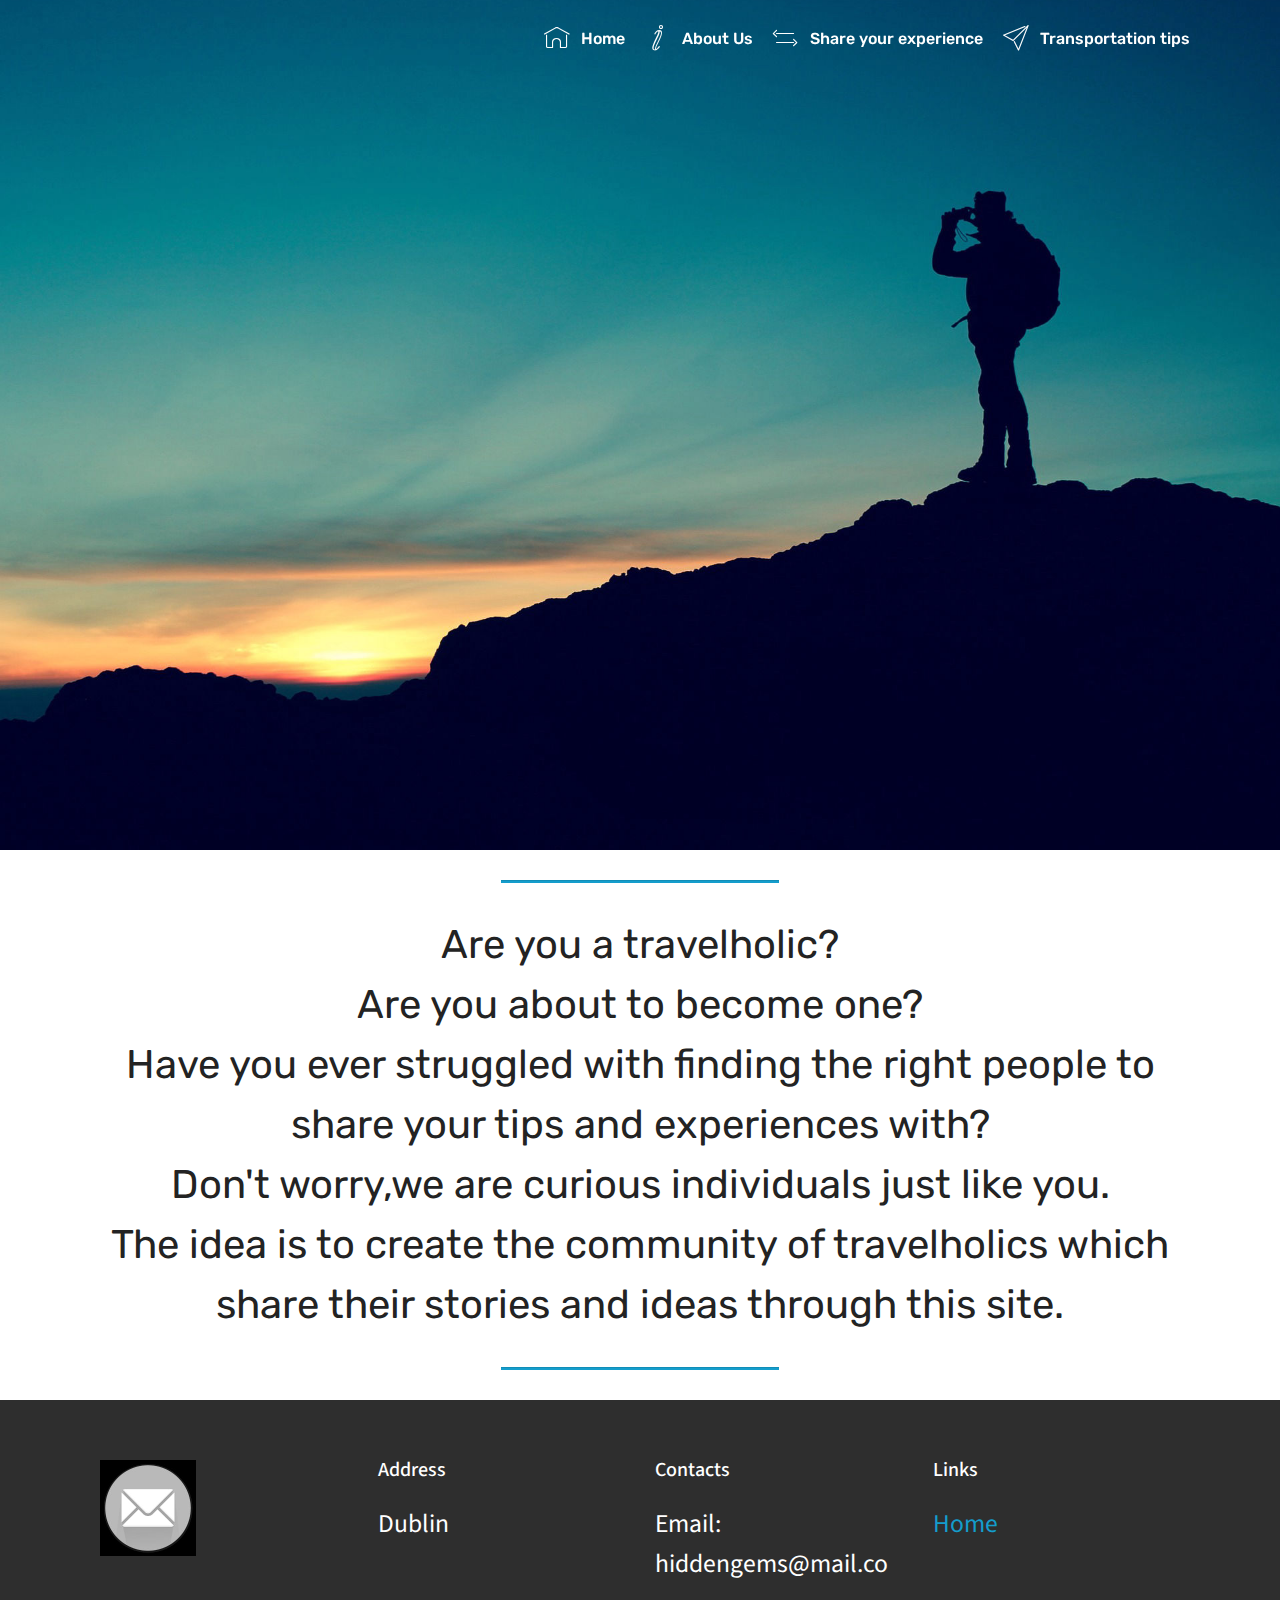
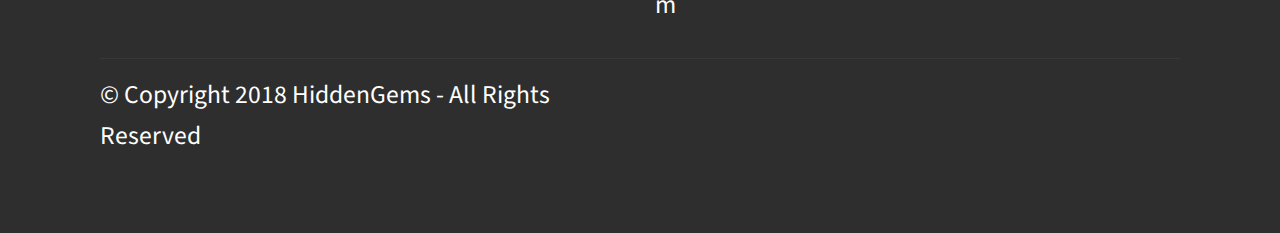
==== commit ba5cb7d4: "create github pages" ====
--- a/aboutus.html
+++ b/aboutus.html
@@ -15,6 +15,7 @@
   <link rel="stylesheet" href="assets/bootstrap/css/bootstrap-grid.min.css">
   <link rel="stylesheet" href="assets/bootstrap/css/bootstrap-reboot.min.css">
   <link rel="stylesheet" href="assets/dropdown/css/style.css">
+  <link rel="stylesheet" href="assets/socicon/css/styles.css">
   <link rel="stylesheet" href="assets/theme/css/style.css">
   <link rel="stylesheet" href="assets/mobirise/css/mbr-additional.css" type="text/css">
   
@@ -56,7 +57,7 @@
     </nav>
 </section>
 
-<section class="engine"><a href="https://mobiri.se/e">make your own site for free</a></section><section class="cid-r2fdAncE7i" id="image2-g">
+<section class="engine"><a href="https://mobiri.se/q">responsive site templates</a></section><section class="cid-r2fdAncE7i" id="image2-g">
 
     
 
@@ -85,6 +86,61 @@
         </div>
 </section>
 
+<section class="cid-r2g3z1hH1V" id="footer1-1d">
+
+    
+
+    
+
+    <div class="container">
+        <div class="media-container-row content text-white">
+            <div class="col-12 col-md-3">
+                <div class="media-wrap">
+                    <a href="https://mobirise.com/">
+                        <img src="assets/images/mbr-192x192.jpg" alt="Mobirise" title="">
+                    </a>
+                </div>
+            </div>
+            <div class="col-12 col-md-3 mbr-fonts-style display-7">
+                <h5 class="pb-3">
+                    Address
+                </h5>
+                <p class="mbr-text">Dublin</p>
+            </div>
+            <div class="col-12 col-md-3 mbr-fonts-style display-7">
+                <h5 class="pb-3">
+                    Contacts
+                </h5>
+                <p class="mbr-text">
+                    Email: hiddengems@mail.com</p>
+            </div>
+            <div class="col-12 col-md-3 mbr-fonts-style display-7">
+                <h5 class="pb-3">
+                    Links
+                </h5>
+                <p class="mbr-text"><a href="index.html">Home</a><br>&nbsp; &nbsp; &nbsp; &nbsp; &nbsp; &nbsp; &nbsp; &nbsp; &nbsp; &nbsp; &nbsp;<br><br></p>
+            </div>
+        </div>
+        <div class="footer-lower">
+            <div class="media-container-row">
+                <div class="col-sm-12">
+                    <hr>
+                </div>
+            </div>
+            <div class="media-container-row mbr-white">
+                <div class="col-sm-6 copyright">
+                    <p class="mbr-text mbr-fonts-style display-7">
+                        © Copyright 2018 HiddenGems - All Rights Reserved
+                    </p>
+                </div>
+                <div class="col-md-6">
+                    
+                </div>
+            </div>
+        </div>
+    </div>
+</section>
+
 
   <script src="assets/web/assets/jquery/jquery.min.js"></script>
   <script src="assets/popper/popper.min.js"></script>
--- a/assets/socicon/css/styles.css
+++ b/assets/socicon/css/styles.css
@@ -0,0 +1,544 @@
+@charset "UTF-8";
+
+@font-face {
+  font-family: "socicon";
+  src:url("../fonts/socicon.eot");
+  src:url("../fonts/socicon.eot?#iefix") format("embedded-opentype"),
+    url("../fonts/socicon.woff") format("woff"),
+    url("../fonts/socicon.ttf") format("truetype"),
+    url("../fonts/socicon.svg#socicon") format("svg");
+  font-weight: normal;
+  font-style: normal;
+
+}
+
+[data-icon]:before {
+  font-family: "socicon" !important;
+  content: attr(data-icon);
+  font-style: normal !important;
+  font-weight: normal !important;
+  font-variant: normal !important;
+  text-transform: none !important;
+  speak: none;
+  line-height: 1;
+  -webkit-font-smoothing: antialiased;
+  -moz-osx-font-smoothing: grayscale;
+}
+
+[class^="socicon-"]:before,
+[class*=" socicon-"]:before {
+  font-family: "socicon" !important;
+  font-style: normal !important;
+  font-weight: normal !important;
+  font-variant: normal !important;
+  text-transform: none !important;
+  speak: none;
+  line-height: 1;
+  -webkit-font-smoothing: antialiased;
+  -moz-osx-font-smoothing: grayscale;
+}
+
+.socicon-modelmayhem:before {
+  content: "\e000";
+}
+.socicon-mixcloud:before {
+  content: "\e001";
+}
+.socicon-drupal:before {
+  content: "\e002";
+}
+.socicon-swarm:before {
+  content: "\e003";
+}
+.socicon-istock:before {
+  content: "\e004";
+}
+.socicon-yammer:before {
+  content: "\e005";
+}
+.socicon-ello:before {
+  content: "\e006";
+}
+.socicon-stackoverflow:before {
+  content: "\e007";
+}
+.socicon-persona:before {
+  content: "\e008";
+}
+.socicon-triplej:before {
+  content: "\e009";
+}
+.socicon-houzz:before {
+  content: "\e00a";
+}
+.socicon-rss:before {
+  content: "\e00b";
+}
+.socicon-paypal:before {
+  content: "\e00c";
+}
+.socicon-odnoklassniki:before {
+  content: "\e00d";
+}
+.socicon-airbnb:before {
+  content: "\e00e";
+}
+.socicon-periscope:before {
+  content: "\e00f";
+}
+.socicon-outlook:before {
+  content: "\e010";
+}
+.socicon-coderwall:before {
+  content: "\e011";
+}
+.socicon-tripadvisor:before {
+  content: "\e012";
+}
+.socicon-appnet:before {
+  content: "\e013";
+}
+.socicon-goodreads:before {
+  content: "\e014";
+}
+.socicon-tripit:before {
+  content: "\e015";
+}
+.socicon-lanyrd:before {
+  content: "\e016";
+}
+.socicon-slideshare:before {
+  content: "\e017";
+}
+.socicon-buffer:before {
+  content: "\e018";
+}
+.socicon-disqus:before {
+  content: "\e019";
+}
+.socicon-vkontakte:before {
+  content: "\e01a";
+}
+.socicon-whatsapp:before {
+  content: "\e01b";
+}
+.socicon-patreon:before {
+  content: "\e01c";
+}
+.socicon-storehouse:before {
+  content: "\e01d";
+}
+.socicon-pocket:before {
+  content: "\e01e";
+}
+.socicon-mail:before {
+  content: "\e01f";
+}
+.socicon-blogger:before {
+  content: "\e020";
+}
+.socicon-technorati:before {
+  content: "\e021";
+}
+.socicon-reddit:before {
+  content: "\e022";
+}
+.socicon-dribbble:before {
+  content: "\e023";
+}
+.socicon-stumbleupon:before {
+  content: "\e024";
+}
+.socicon-digg:before {
+  content: "\e025";
+}
+.socicon-envato:before {
+  content: "\e026";
+}
+.socicon-behance:before {
+  content: "\e027";
+}
+.socicon-delicious:before {
+  content: "\e028";
+}
+.socicon-deviantart:before {
+  content: "\e029";
+}
+.socicon-forrst:before {
+  content: "\e02a";
+}
+.socicon-play:before {
+  content: "\e02b";
+}
+.socicon-zerply:before {
+  content: "\e02c";
+}
+.socicon-wikipedia:before {
+  content: "\e02d";
+}
+.socicon-apple:before {
+  content: "\e02e";
+}
+.socicon-flattr:before {
+  content: "\e02f";
+}
+.socicon-github:before {
+  content: "\e030";
+}
+.socicon-renren:before {
+  content: "\e031";
+}
+.socicon-friendfeed:before {
+  content: "\e032";
+}
+.socicon-newsvine:before {
+  content: "\e033";
+}
+.socicon-identica:before {
+  content: "\e034";
+}
+.socicon-bebo:before {
+  content: "\e035";
+}
+.socicon-zynga:before {
+  content: "\e036";
+}
+.socicon-steam:before {
+  content: "\e037";
+}
+.socicon-xbox:before {
+  content: "\e038";
+}
+.socicon-windows:before {
+  content: "\e039";
+}
+.socicon-qq:before {
+  content: "\e03a";
+}
+.socicon-douban:before {
+  content: "\e03b";
+}
+.socicon-meetup:before {
+  content: "\e03c";
+}
+.socicon-playstation:before {
+  content: "\e03d";
+}
+.socicon-android:before {
+  content: "\e03e";
+}
+.socicon-snapchat:before {
+  content: "\e03f";
+}
+.socicon-twitter:before {
+  content: "\e040";
+}
+.socicon-facebook:before {
+  content: "\e041";
+}
+.socicon-googleplus:before {
+  content: "\e042";
+}
+.socicon-pinterest:before {
+  content: "\e043";
+}
+.socicon-foursquare:before {
+  content: "\e044";
+}
+.socicon-yahoo:before {
+  content: "\e045";
+}
+.socicon-skype:before {
+  content: "\e046";
+}
+.socicon-yelp:before {
+  content: "\e047";
+}
+.socicon-feedburner:before {
+  content: "\e048";
+}
+.socicon-linkedin:before {
+  content: "\e049";
+}
+.socicon-viadeo:before {
+  content: "\e04a";
+}
+.socicon-xing:before {
+  content: "\e04b";
+}
+.socicon-myspace:before {
+  content: "\e04c";
+}
+.socicon-soundcloud:before {
+  content: "\e04d";
+}
+.socicon-spotify:before {
+  content: "\e04e";
+}
+.socicon-grooveshark:before {
+  content: "\e04f";
+}
+.socicon-lastfm:before {
+  content: "\e050";
+}
+.socicon-youtube:before {
+  content: "\e051";
+}
+.socicon-vimeo:before {
+  content: "\e052";
+}
+.socicon-dailymotion:before {
+  content: "\e053";
+}
+.socicon-vine:before {
+  content: "\e054";
+}
+.socicon-flickr:before {
+  content: "\e055";
+}
+.socicon-500px:before {
+  content: "\e056";
+}
+.socicon-wordpress:before {
+  content: "\e058";
+}
+.socicon-tumblr:before {
+  content: "\e059";
+}
+.socicon-twitch:before {
+  content: "\e05a";
+}
+.socicon-8tracks:before {
+  content: "\e05b";
+}
+.socicon-amazon:before {
+  content: "\e05c";
+}
+.socicon-icq:before {
+  content: "\e05d";
+}
+.socicon-smugmug:before {
+  content: "\e05e";
+}
+.socicon-ravelry:before {
+  content: "\e05f";
+}
+.socicon-weibo:before {
+  content: "\e060";
+}
+.socicon-baidu:before {
+  content: "\e061";
+}
+.socicon-angellist:before {
+  content: "\e062";
+}
+.socicon-ebay:before {
+  content: "\e063";
+}
+.socicon-imdb:before {
+  content: "\e064";
+}
+.socicon-stayfriends:before {
+  content: "\e065";
+}
+.socicon-residentadvisor:before {
+  content: "\e066";
+}
+.socicon-google:before {
+  content: "\e067";
+}
+.socicon-yandex:before {
+  content: "\e068";
+}
+.socicon-sharethis:before {
+  content: "\e069";
+}
+.socicon-bandcamp:before {
+  content: "\e06a";
+}
+.socicon-itunes:before {
+  content: "\e06b";
+}
+.socicon-deezer:before {
+  content: "\e06c";
+}
+.socicon-telegram:before {
+  content: "\e06e";
+}
+.socicon-openid:before {
+  content: "\e06f";
+}
+.socicon-amplement:before {
+  content: "\e070";
+}
+.socicon-viber:before {
+  content: "\e071";
+}
+.socicon-zomato:before {
+  content: "\e072";
+}
+.socicon-draugiem:before {
+  content: "\e074";
+}
+.socicon-endomodo:before {
+  content: "\e075";
+}
+.socicon-filmweb:before {
+  content: "\e076";
+}
+.socicon-stackexchange:before {
+  content: "\e077";
+}
+.socicon-wykop:before {
+  content: "\e078";
+}
+.socicon-teamspeak:before {
+  content: "\e079";
+}
+.socicon-teamviewer:before {
+  content: "\e07a";
+}
+.socicon-ventrilo:before {
+  content: "\e07b";
+}
+.socicon-younow:before {
+  content: "\e07c";
+}
+.socicon-raidcall:before {
+  content: "\e07d";
+}
+.socicon-mumble:before {
+  content: "\e07e";
+}
+.socicon-medium:before {
+  content: "\e06d";
+}
+.socicon-bebee:before {
+  content: "\e07f";
+}
+.socicon-hitbox:before {
+  content: "\e080";
+}
+.socicon-reverbnation:before {
+  content: "\e081";
+}
+.socicon-formulr:before {
+  content: "\e082";
+}
+.socicon-instagram:before {
+  content: "\e057";
+}
+.socicon-battlenet:before {
+  content: "\e083";
+}
+.socicon-chrome:before {
+  content: "\e084";
+}
+.socicon-discord:before {
+  content: "\e086";
+}
+.socicon-issuu:before {
+  content: "\e087";
+}
+.socicon-macos:before {
+  content: "\e088";
+}
+.socicon-firefox:before {
+  content: "\e089";
+}
+.socicon-opera:before {
+  content: "\e08d";
+}
+.socicon-keybase:before {
+  content: "\e090";
+}
+.socicon-alliance:before {
+  content: "\e091";
+}
+.socicon-livejournal:before {
+  content: "\e092";
+}
+.socicon-googlephotos:before {
+  content: "\e093";
+}
+.socicon-horde:before {
+  content: "\e094";
+}
+.socicon-etsy:before {
+  content: "\e095";
+}
+.socicon-zapier:before {
+  content: "\e096";
+}
+.socicon-google-scholar:before {
+  content: "\e097";
+}
+.socicon-researchgate:before {
+  content: "\e098";
+}
+.socicon-wechat:before {
+  content: "\e099";
+}
+.socicon-strava:before {
+  content: "\e09a";
+}
+.socicon-line:before {
+  content: "\e09b";
+}
+.socicon-lyft:before {
+  content: "\e09c";
+}
+.socicon-uber:before {
+  content: "\e09d";
+}
+.socicon-songkick:before {
+  content: "\e09e";
+}
+.socicon-viewbug:before {
+  content: "\e09f";
+}
+.socicon-googlegroups:before {
+  content: "\e0a0";
+}
+.socicon-quora:before {
+  content: "\e073";
+}
+.socicon-diablo:before {
+  content: "\e085";
+}
+.socicon-blizzard:before {
+  content: "\e0a1";
+}
+.socicon-hearthstone:before {
+  content: "\e08b";
+}
+.socicon-heroes:before {
+  content: "\e08a";
+}
+.socicon-overwatch:before {
+  content: "\e08c";
+}
+.socicon-warcraft:before {
+  content: "\e08e";
+}
+.socicon-starcraft:before {
+  content: "\e08f";
+}
+.socicon-beam:before {
+  content: "\e0a2";
+}
+.socicon-curse:before {
+  content: "\e0a3";
+}
+.socicon-player:before {
+  content: "\e0a4";
+}
+.socicon-streamjar:before {
+  content: "\e0a5";
+}
+.socicon-nintendo:before {
+  content: "\e0a6";
+}
+.socicon-hellocoton:before {
+  content: "\e0a7";
+}
--- a/assets/mobirise/css/mbr-additional.css
+++ b/assets/mobirise/css/mbr-additional.css
@@ -1680,7 +1680,7 @@
   color: #f7ed4a !important;
 }
 .cid-r1QX4jiRHe {
-  background-image: url("../../../assets/images/kevin-schmid-512746-unsplash-2000x1335.jpg");
+  background-image: url("../../../assets/images/kevin-schmid-512746-unsplash-min-2000x1335.jpg");
 }
 .cid-r2f3dpD4u5 {
   padding-top: 30px;
@@ -1745,6 +1745,9 @@
 .cid-r1QXh2YMwl .card-wrapper:hover {
   box-shadow: 0px 0px 30px 0px rgba(0, 0, 0, 0.05);
   transition: box-shadow 0.3s;
+}
+.cid-r1QXh2YMwl .card-title {
+  text-align: center;
 }
 .cid-r2fMWW8UO8 {
   padding-top: 60px;
@@ -1839,7 +1842,7 @@
 }
 .cid-r2exHjNmP0 DIV {
   color: #ffffff;
-  text-align: right;
+  text-align: center;
 }
 .cid-r2eBdIHhA9 {
   padding-top: 60px;
@@ -1852,6 +1855,73 @@
 }
 .cid-r2eBdIHhA9 .mbr-text P {
   color: #232323;
+}
+.cid-r2g3SWiZ2u {
+  padding-top: 60px;
+  padding-bottom: 60px;
+  background-color: #2e2e2e;
+}
+@media (max-width: 767px) {
+  .cid-r2g3SWiZ2u .content {
+    text-align: center;
+  }
+  .cid-r2g3SWiZ2u .content > div:not(:last-child) {
+    margin-bottom: 2rem;
+  }
+}
+@media (max-width: 767px) {
+  .cid-r2g3SWiZ2u .media-wrap {
+    margin-bottom: 1rem;
+  }
+}
+.cid-r2g3SWiZ2u .media-wrap .mbr-iconfont-logo {
+  font-size: 7.5rem;
+  color: #f36;
+}
+.cid-r2g3SWiZ2u .media-wrap img {
+  height: 6rem;
+}
+@media (max-width: 767px) {
+  .cid-r2g3SWiZ2u .footer-lower .copyright {
+    margin-bottom: 1rem;
+    text-align: center;
+  }
+}
+.cid-r2g3SWiZ2u .footer-lower hr {
+  margin: 1rem 0;
+  border-color: #fff;
+  opacity: .05;
+}
+.cid-r2g3SWiZ2u .footer-lower .social-list {
+  padding-left: 0;
+  margin-bottom: 0;
+  list-style: none;
+  display: flex;
+  flex-wrap: wrap;
+  justify-content: flex-end;
+  -webkit-justify-content: flex-end;
+}
+.cid-r2g3SWiZ2u .footer-lower .social-list .mbr-iconfont-social {
+  font-size: 1.3rem;
+  color: #fff;
+}
+.cid-r2g3SWiZ2u .footer-lower .social-list .soc-item {
+  margin: 0 .5rem;
+}
+.cid-r2g3SWiZ2u .footer-lower .social-list a {
+  margin: 0;
+  opacity: .5;
+  -webkit-transition: .2s linear;
+  transition: .2s linear;
+}
+.cid-r2g3SWiZ2u .footer-lower .social-list a:hover {
+  opacity: 1;
+}
+@media (max-width: 767px) {
+  .cid-r2g3SWiZ2u .footer-lower .social-list {
+    justify-content: center;
+    -webkit-justify-content: center;
+  }
 }
 .cid-r2fwOBJ0lf .navbar {
   padding: .5rem 0;
@@ -2242,8 +2312,16 @@
 .cid-r2fwOBJ0lf .dropdown-item:hover {
   color: #f7ed4a !important;
 }
+.cid-r2g9lfYf5M {
+  padding-top: 0px;
+  padding-bottom: 0px;
+  background-color: #0f7699;
+}
+.cid-r2g9lfYf5M .mbr-section-subtitle DIV {
+  text-align: center;
+}
 .cid-r2fkMnRSoX {
-  background-image: url("../../../assets/images/mbr-2-1920x1288.jpg");
+  background-color: #0f7699;
 }
 .cid-r2fkMnRSoX .form-container {
   transition: all .2s;
@@ -2256,6 +2334,77 @@
 @media (min-width: 768px) {
   .cid-r2fkMnRSoX .content-container {
     padding-right: 5rem;
+  }
+}
+.cid-r2fkMnRSoX .mbr-text,
+.cid-r2fkMnRSoX .mbr-section-btn {
+  text-align: center;
+}
+.cid-r2g3sN8aMO {
+  padding-top: 60px;
+  padding-bottom: 60px;
+  background-color: #2e2e2e;
+}
+@media (max-width: 767px) {
+  .cid-r2g3sN8aMO .content {
+    text-align: center;
+  }
+  .cid-r2g3sN8aMO .content > div:not(:last-child) {
+    margin-bottom: 2rem;
+  }
+}
+@media (max-width: 767px) {
+  .cid-r2g3sN8aMO .media-wrap {
+    margin-bottom: 1rem;
+  }
+}
+.cid-r2g3sN8aMO .media-wrap .mbr-iconfont-logo {
+  font-size: 7.5rem;
+  color: #f36;
+}
+.cid-r2g3sN8aMO .media-wrap img {
+  height: 6rem;
+}
+@media (max-width: 767px) {
+  .cid-r2g3sN8aMO .footer-lower .copyright {
+    margin-bottom: 1rem;
+    text-align: center;
+  }
+}
+.cid-r2g3sN8aMO .footer-lower hr {
+  margin: 1rem 0;
+  border-color: #fff;
+  opacity: .05;
+}
+.cid-r2g3sN8aMO .footer-lower .social-list {
+  padding-left: 0;
+  margin-bottom: 0;
+  list-style: none;
+  display: flex;
+  flex-wrap: wrap;
+  justify-content: flex-end;
+  -webkit-justify-content: flex-end;
+}
+.cid-r2g3sN8aMO .footer-lower .social-list .mbr-iconfont-social {
+  font-size: 1.3rem;
+  color: #fff;
+}
+.cid-r2g3sN8aMO .footer-lower .social-list .soc-item {
+  margin: 0 .5rem;
+}
+.cid-r2g3sN8aMO .footer-lower .social-list a {
+  margin: 0;
+  opacity: .5;
+  -webkit-transition: .2s linear;
+  transition: .2s linear;
+}
+.cid-r2g3sN8aMO .footer-lower .social-list a:hover {
+  opacity: 1;
+}
+@media (max-width: 767px) {
+  .cid-r2g3sN8aMO .footer-lower .social-list {
+    justify-content: center;
+    -webkit-justify-content: center;
   }
 }
 .cid-r2fe3nnBx7 .navbar {
@@ -2693,6 +2842,73 @@
     width: 100% !important;
   }
 }
+.cid-r2g3z1hH1V {
+  padding-top: 60px;
+  padding-bottom: 60px;
+  background-color: #2e2e2e;
+}
+@media (max-width: 767px) {
+  .cid-r2g3z1hH1V .content {
+    text-align: center;
+  }
+  .cid-r2g3z1hH1V .content > div:not(:last-child) {
+    margin-bottom: 2rem;
+  }
+}
+@media (max-width: 767px) {
+  .cid-r2g3z1hH1V .media-wrap {
+    margin-bottom: 1rem;
+  }
+}
+.cid-r2g3z1hH1V .media-wrap .mbr-iconfont-logo {
+  font-size: 7.5rem;
+  color: #f36;
+}
+.cid-r2g3z1hH1V .media-wrap img {
+  height: 6rem;
+}
+@media (max-width: 767px) {
+  .cid-r2g3z1hH1V .footer-lower .copyright {
+    margin-bottom: 1rem;
+    text-align: center;
+  }
+}
+.cid-r2g3z1hH1V .footer-lower hr {
+  margin: 1rem 0;
+  border-color: #fff;
+  opacity: .05;
+}
+.cid-r2g3z1hH1V .footer-lower .social-list {
+  padding-left: 0;
+  margin-bottom: 0;
+  list-style: none;
+  display: flex;
+  flex-wrap: wrap;
+  justify-content: flex-end;
+  -webkit-justify-content: flex-end;
+}
+.cid-r2g3z1hH1V .footer-lower .social-list .mbr-iconfont-social {
+  font-size: 1.3rem;
+  color: #fff;
+}
+.cid-r2g3z1hH1V .footer-lower .social-list .soc-item {
+  margin: 0 .5rem;
+}
+.cid-r2g3z1hH1V .footer-lower .social-list a {
+  margin: 0;
+  opacity: .5;
+  -webkit-transition: .2s linear;
+  transition: .2s linear;
+}
+.cid-r2g3z1hH1V .footer-lower .social-list a:hover {
+  opacity: 1;
+}
+@media (max-width: 767px) {
+  .cid-r2g3z1hH1V .footer-lower .social-list {
+    justify-content: center;
+    -webkit-justify-content: center;
+  }
+}
 .cid-r2ftb5swlP .navbar {
   padding: .5rem 0;
   background: #073b4c;
@@ -3085,6 +3301,73 @@
 .cid-r2fpEx4qkJ {
   background: linear-gradient(45deg, #e91515, #6576aa);
 }
+.cid-r2g3iwQflW {
+  padding-top: 60px;
+  padding-bottom: 60px;
+  background-color: #2e2e2e;
+}
+@media (max-width: 767px) {
+  .cid-r2g3iwQflW .content {
+    text-align: center;
+  }
+  .cid-r2g3iwQflW .content > div:not(:last-child) {
+    margin-bottom: 2rem;
+  }
+}
+@media (max-width: 767px) {
+  .cid-r2g3iwQflW .media-wrap {
+    margin-bottom: 1rem;
+  }
+}
+.cid-r2g3iwQflW .media-wrap .mbr-iconfont-logo {
+  font-size: 7.5rem;
+  color: #f36;
+}
+.cid-r2g3iwQflW .media-wrap img {
+  height: 6rem;
+}
+@media (max-width: 767px) {
+  .cid-r2g3iwQflW .footer-lower .copyright {
+    margin-bottom: 1rem;
+    text-align: center;
+  }
+}
+.cid-r2g3iwQflW .footer-lower hr {
+  margin: 1rem 0;
+  border-color: #fff;
+  opacity: .05;
+}
+.cid-r2g3iwQflW .footer-lower .social-list {
+  padding-left: 0;
+  margin-bottom: 0;
+  list-style: none;
+  display: flex;
+  flex-wrap: wrap;
+  justify-content: flex-end;
+  -webkit-justify-content: flex-end;
+}
+.cid-r2g3iwQflW .footer-lower .social-list .mbr-iconfont-social {
+  font-size: 1.3rem;
+  color: #fff;
+}
+.cid-r2g3iwQflW .footer-lower .social-list .soc-item {
+  margin: 0 .5rem;
+}
+.cid-r2g3iwQflW .footer-lower .social-list a {
+  margin: 0;
+  opacity: .5;
+  -webkit-transition: .2s linear;
+  transition: .2s linear;
+}
+.cid-r2g3iwQflW .footer-lower .social-list a:hover {
+  opacity: 1;
+}
+@media (max-width: 767px) {
+  .cid-r2g3iwQflW .footer-lower .social-list {
+    justify-content: center;
+    -webkit-justify-content: center;
+  }
+}
 .cid-r2fD55TWrf .navbar {
   padding: .5rem 0;
   background: #073b4c;
@@ -3544,6 +3827,73 @@
   -webkit-transition: 0.2s background ease-in-out;
   transition: 0.2s background ease-in-out;
 }
+.cid-r2g3fNog68 {
+  padding-top: 60px;
+  padding-bottom: 60px;
+  background-color: #2e2e2e;
+}
+@media (max-width: 767px) {
+  .cid-r2g3fNog68 .content {
+    text-align: center;
+  }
+  .cid-r2g3fNog68 .content > div:not(:last-child) {
+    margin-bottom: 2rem;
+  }
+}
+@media (max-width: 767px) {
+  .cid-r2g3fNog68 .media-wrap {
+    margin-bottom: 1rem;
+  }
+}
+.cid-r2g3fNog68 .media-wrap .mbr-iconfont-logo {
+  font-size: 7.5rem;
+  color: #f36;
+}
+.cid-r2g3fNog68 .media-wrap img {
+  height: 6rem;
+}
+@media (max-width: 767px) {
+  .cid-r2g3fNog68 .footer-lower .copyright {
+    margin-bottom: 1rem;
+    text-align: center;
+  }
+}
+.cid-r2g3fNog68 .footer-lower hr {
+  margin: 1rem 0;
+  border-color: #fff;
+  opacity: .05;
+}
+.cid-r2g3fNog68 .footer-lower .social-list {
+  padding-left: 0;
+  margin-bottom: 0;
+  list-style: none;
+  display: flex;
+  flex-wrap: wrap;
+  justify-content: flex-end;
+  -webkit-justify-content: flex-end;
+}
+.cid-r2g3fNog68 .footer-lower .social-list .mbr-iconfont-social {
+  font-size: 1.3rem;
+  color: #fff;
+}
+.cid-r2g3fNog68 .footer-lower .social-list .soc-item {
+  margin: 0 .5rem;
+}
+.cid-r2g3fNog68 .footer-lower .social-list a {
+  margin: 0;
+  opacity: .5;
+  -webkit-transition: .2s linear;
+  transition: .2s linear;
+}
+.cid-r2g3fNog68 .footer-lower .social-list a:hover {
+  opacity: 1;
+}
+@media (max-width: 767px) {
+  .cid-r2g3fNog68 .footer-lower .social-list {
+    justify-content: center;
+    -webkit-justify-content: center;
+  }
+}
 .cid-r2fIiOih8b .navbar {
   padding: .5rem 0;
   background: #073b4c;
@@ -4003,6 +4353,73 @@
   -webkit-transition: 0.2s background ease-in-out;
   transition: 0.2s background ease-in-out;
 }
+.cid-r2g3bSWm6I {
+  padding-top: 60px;
+  padding-bottom: 60px;
+  background-color: #2e2e2e;
+}
+@media (max-width: 767px) {
+  .cid-r2g3bSWm6I .content {
+    text-align: center;
+  }
+  .cid-r2g3bSWm6I .content > div:not(:last-child) {
+    margin-bottom: 2rem;
+  }
+}
+@media (max-width: 767px) {
+  .cid-r2g3bSWm6I .media-wrap {
+    margin-bottom: 1rem;
+  }
+}
+.cid-r2g3bSWm6I .media-wrap .mbr-iconfont-logo {
+  font-size: 7.5rem;
+  color: #f36;
+}
+.cid-r2g3bSWm6I .media-wrap img {
+  height: 6rem;
+}
+@media (max-width: 767px) {
+  .cid-r2g3bSWm6I .footer-lower .copyright {
+    margin-bottom: 1rem;
+    text-align: center;
+  }
+}
+.cid-r2g3bSWm6I .footer-lower hr {
+  margin: 1rem 0;
+  border-color: #fff;
+  opacity: .05;
+}
+.cid-r2g3bSWm6I .footer-lower .social-list {
+  padding-left: 0;
+  margin-bottom: 0;
+  list-style: none;
+  display: flex;
+  flex-wrap: wrap;
+  justify-content: flex-end;
+  -webkit-justify-content: flex-end;
+}
+.cid-r2g3bSWm6I .footer-lower .social-list .mbr-iconfont-social {
+  font-size: 1.3rem;
+  color: #fff;
+}
+.cid-r2g3bSWm6I .footer-lower .social-list .soc-item {
+  margin: 0 .5rem;
+}
+.cid-r2g3bSWm6I .footer-lower .social-list a {
+  margin: 0;
+  opacity: .5;
+  -webkit-transition: .2s linear;
+  transition: .2s linear;
+}
+.cid-r2g3bSWm6I .footer-lower .social-list a:hover {
+  opacity: 1;
+}
+@media (max-width: 767px) {
+  .cid-r2g3bSWm6I .footer-lower .social-list {
+    justify-content: center;
+    -webkit-justify-content: center;
+  }
+}
 .cid-r2fHbI6Rg9 .navbar {
   padding: .5rem 0;
   background: #073b4c;
@@ -4399,6 +4816,10 @@
 }
 .cid-r2fG14G2YN .mbr-section-subtitle {
   color: #767676;
+  text-align: center;
+}
+.cid-r2fG14G2YN H2 {
+  text-align: center;
 }
 .cid-r2fG2M3oRr {
   padding-top: 0px;
@@ -4461,6 +4882,73 @@
   opacity: 0.7;
   -webkit-transition: 0.2s background ease-in-out;
   transition: 0.2s background ease-in-out;
+}
+.cid-r2g36FdrdH {
+  padding-top: 60px;
+  padding-bottom: 60px;
+  background-color: #2e2e2e;
+}
+@media (max-width: 767px) {
+  .cid-r2g36FdrdH .content {
+    text-align: center;
+  }
+  .cid-r2g36FdrdH .content > div:not(:last-child) {
+    margin-bottom: 2rem;
+  }
+}
+@media (max-width: 767px) {
+  .cid-r2g36FdrdH .media-wrap {
+    margin-bottom: 1rem;
+  }
+}
+.cid-r2g36FdrdH .media-wrap .mbr-iconfont-logo {
+  font-size: 7.5rem;
+  color: #f36;
+}
+.cid-r2g36FdrdH .media-wrap img {
+  height: 6rem;
+}
+@media (max-width: 767px) {
+  .cid-r2g36FdrdH .footer-lower .copyright {
+    margin-bottom: 1rem;
+    text-align: center;
+  }
+}
+.cid-r2g36FdrdH .footer-lower hr {
+  margin: 1rem 0;
+  border-color: #fff;
+  opacity: .05;
+}
+.cid-r2g36FdrdH .footer-lower .social-list {
+  padding-left: 0;
+  margin-bottom: 0;
+  list-style: none;
+  display: flex;
+  flex-wrap: wrap;
+  justify-content: flex-end;
+  -webkit-justify-content: flex-end;
+}
+.cid-r2g36FdrdH .footer-lower .social-list .mbr-iconfont-social {
+  font-size: 1.3rem;
+  color: #fff;
+}
+.cid-r2g36FdrdH .footer-lower .social-list .soc-item {
+  margin: 0 .5rem;
+}
+.cid-r2g36FdrdH .footer-lower .social-list a {
+  margin: 0;
+  opacity: .5;
+  -webkit-transition: .2s linear;
+  transition: .2s linear;
+}
+.cid-r2g36FdrdH .footer-lower .social-list a:hover {
+  opacity: 1;
+}
+@media (max-width: 767px) {
+  .cid-r2g36FdrdH .footer-lower .social-list {
+    justify-content: center;
+    -webkit-justify-content: center;
+  }
 }
 .cid-r2fHbI6Rg9 .navbar {
   padding: .5rem 0;
@@ -4921,3 +5409,70 @@
   -webkit-transition: 0.2s background ease-in-out;
   transition: 0.2s background ease-in-out;
 }
+.cid-r2g31U01Vx {
+  padding-top: 60px;
+  padding-bottom: 60px;
+  background-color: #2e2e2e;
+}
+@media (max-width: 767px) {
+  .cid-r2g31U01Vx .content {
+    text-align: center;
+  }
+  .cid-r2g31U01Vx .content > div:not(:last-child) {
+    margin-bottom: 2rem;
+  }
+}
+@media (max-width: 767px) {
+  .cid-r2g31U01Vx .media-wrap {
+    margin-bottom: 1rem;
+  }
+}
+.cid-r2g31U01Vx .media-wrap .mbr-iconfont-logo {
+  font-size: 7.5rem;
+  color: #f36;
+}
+.cid-r2g31U01Vx .media-wrap img {
+  height: 6rem;
+}
+@media (max-width: 767px) {
+  .cid-r2g31U01Vx .footer-lower .copyright {
+    margin-bottom: 1rem;
+    text-align: center;
+  }
+}
+.cid-r2g31U01Vx .footer-lower hr {
+  margin: 1rem 0;
+  border-color: #fff;
+  opacity: .05;
+}
+.cid-r2g31U01Vx .footer-lower .social-list {
+  padding-left: 0;
+  margin-bottom: 0;
+  list-style: none;
+  display: flex;
+  flex-wrap: wrap;
+  justify-content: flex-end;
+  -webkit-justify-content: flex-end;
+}
+.cid-r2g31U01Vx .footer-lower .social-list .mbr-iconfont-social {
+  font-size: 1.3rem;
+  color: #fff;
+}
+.cid-r2g31U01Vx .footer-lower .social-list .soc-item {
+  margin: 0 .5rem;
+}
+.cid-r2g31U01Vx .footer-lower .social-list a {
+  margin: 0;
+  opacity: .5;
+  -webkit-transition: .2s linear;
+  transition: .2s linear;
+}
+.cid-r2g31U01Vx .footer-lower .social-list a:hover {
+  opacity: 1;
+}
+@media (max-width: 767px) {
+  .cid-r2g31U01Vx .footer-lower .social-list {
+    justify-content: center;
+    -webkit-justify-content: center;
+  }
+}
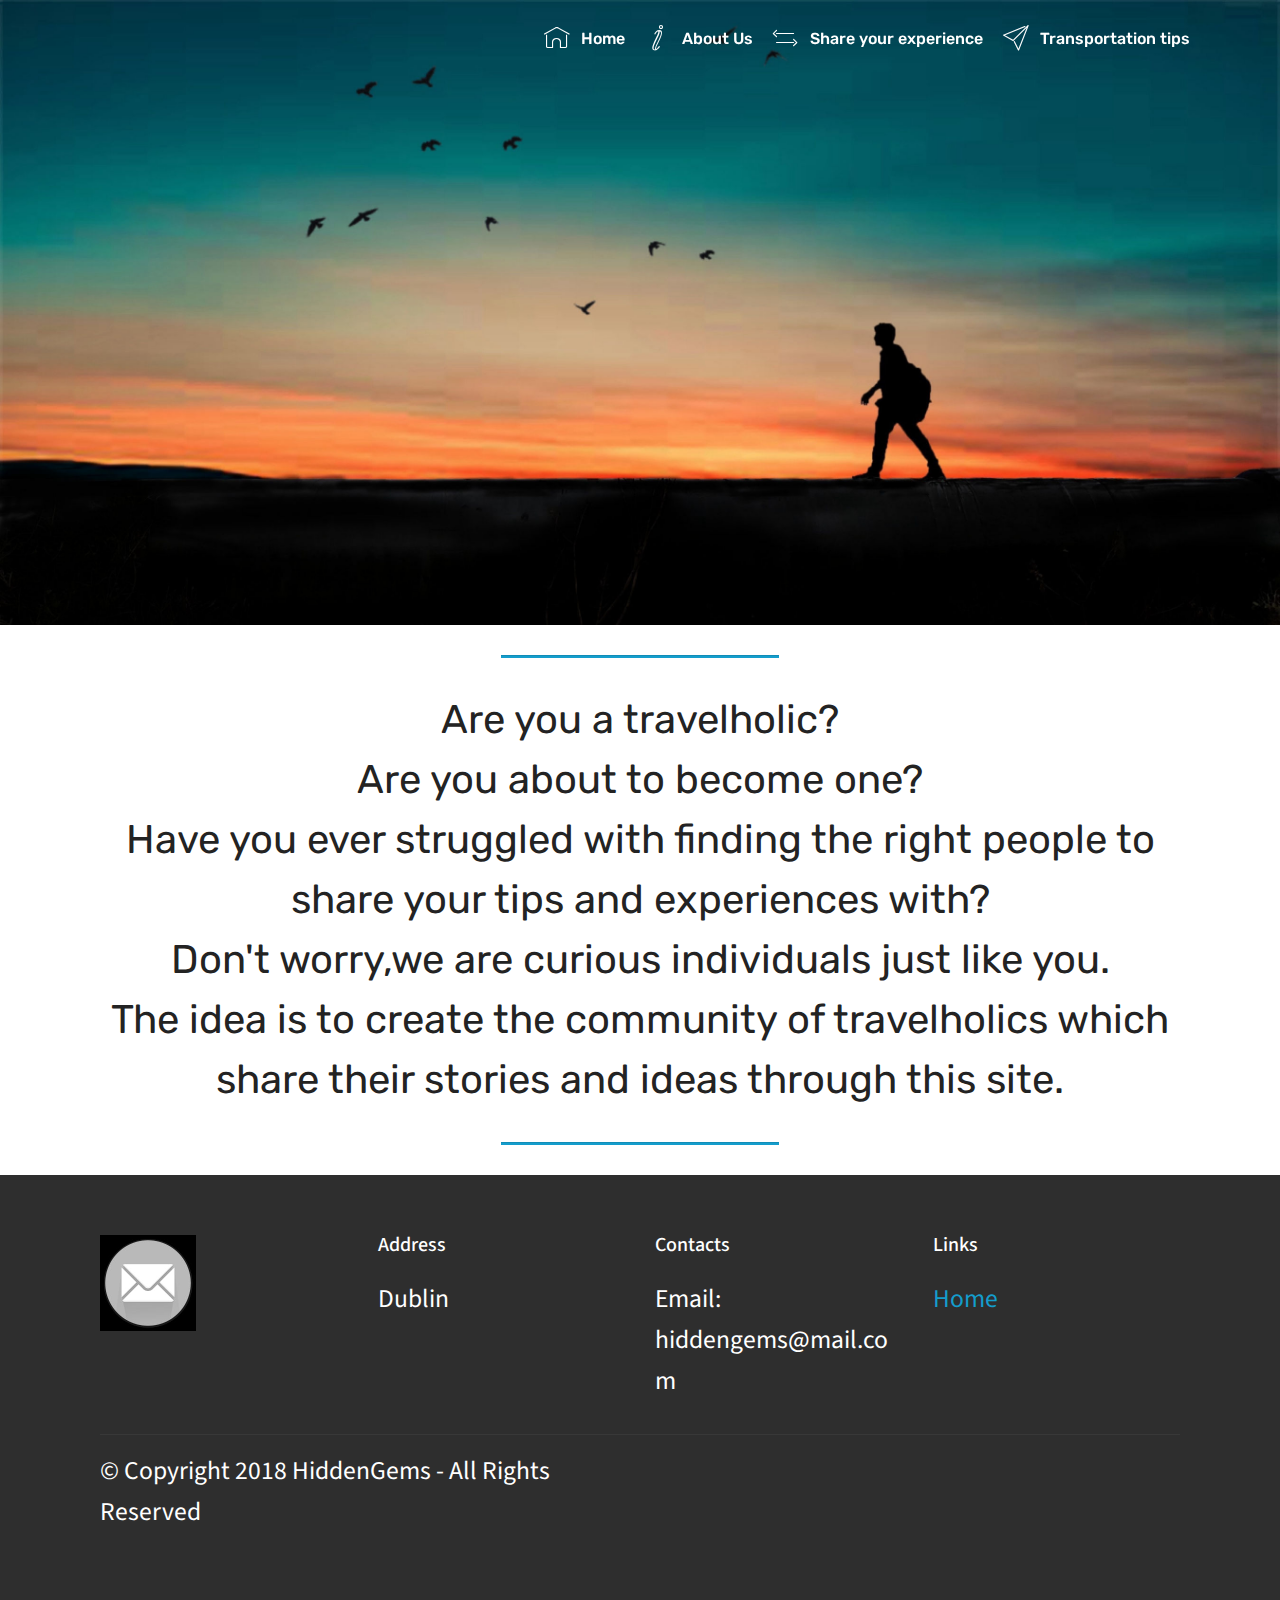
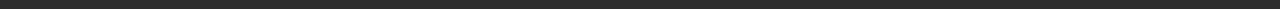
==== commit 30e1a7be: "create github pages" ====
--- a/aboutus.html
+++ b/aboutus.html
@@ -6,7 +6,7 @@
   <meta http-equiv="X-UA-Compatible" content="IE=edge">
   <meta name="generator" content="Mobirise v4.8.1, mobirise.com">
   <meta name="viewport" content="width=device-width, initial-scale=1, minimum-scale=1">
-  <link rel="shortcut icon" href="assets/images/logo2.png" type="image/x-icon">
+  <link rel="shortcut icon" href="assets/images/mbr-122x84.jpg" type="image/x-icon">
   <meta name="description" content="About us.">
   <title>aboutus</title>
   <link rel="stylesheet" href="assets/web/assets/mobirise-icons/mobirise-icons.css">
@@ -57,13 +57,13 @@
     </nav>
 </section>
 
-<section class="engine"><a href="https://mobiri.se/q">responsive site templates</a></section><section class="cid-r2fdAncE7i" id="image2-g">
+<section class="engine"><a href="https://mobiri.se/h">create a web page</a></section><section class="cid-r2fdAncE7i" id="image2-g">
 
     
 
     <figure class="mbr-figure">
         <div class="image-block" style="width: 100%;">
-            <img src="assets/images/mbr-2-1920x1280.jpg" alt="Mobirise" title="">
+            <img src="assets/images/action-backlit-beach-1046896-min-2698x1318.jpg" alt="Mobirise" title="">
             
         </div>
     </figure>
--- a/assets/mobirise/css/mbr-additional.css
+++ b/assets/mobirise/css/mbr-additional.css
@@ -1842,7 +1842,7 @@
 }
 .cid-r2exHjNmP0 DIV {
   color: #ffffff;
-  text-align: center;
+  text-align: right;
 }
 .cid-r2eBdIHhA9 {
   padding-top: 60px;
